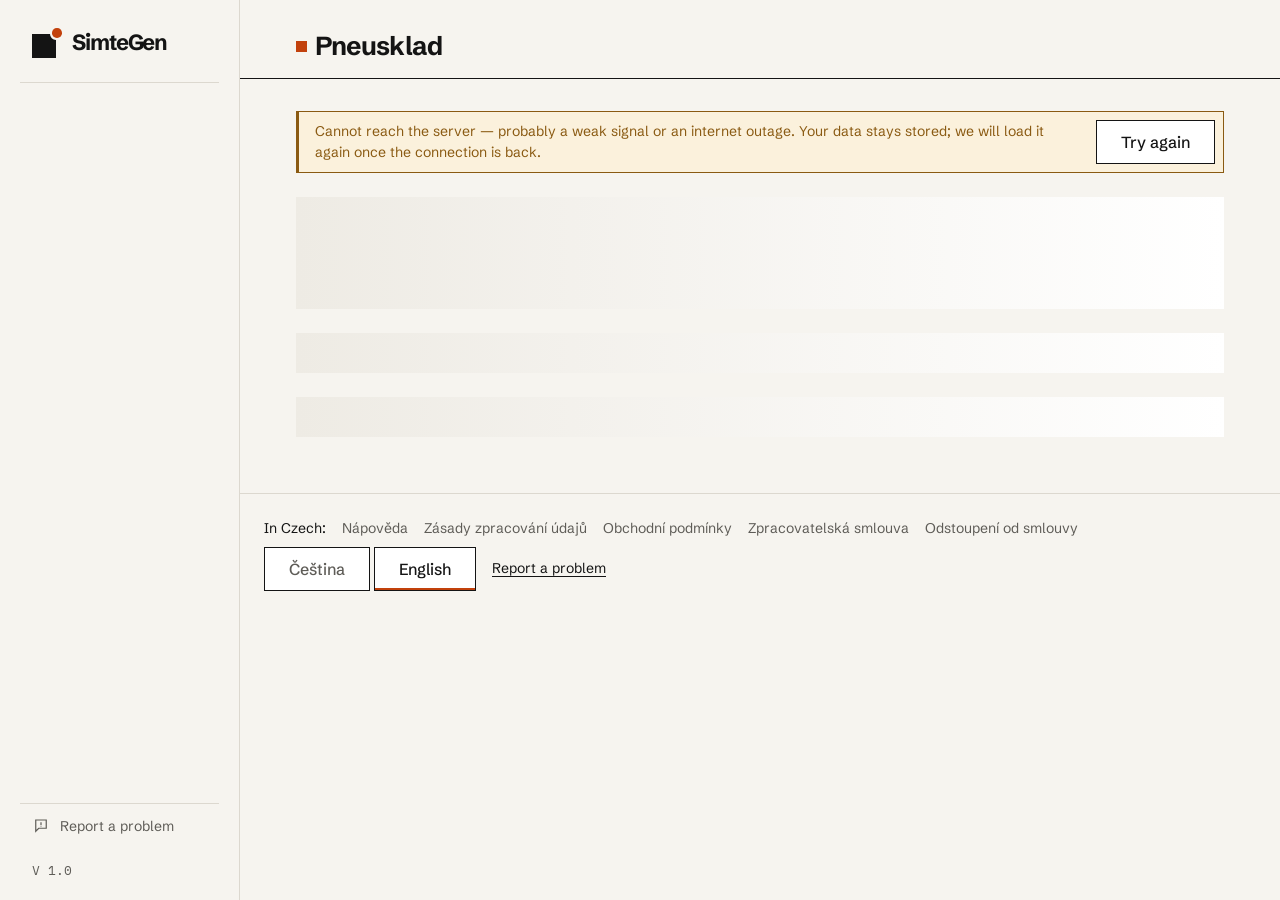
==== web/index.html @ 63715a67 "Oprava: aplikace se nevykreslila (SyntaxError v mape chybovych hlasek) Dva klice v mape hlasek byly " ====
<!doctype html>
<html data-aplikace lang="cs">
<head>
  <meta charset="utf-8">
  <meta name="viewport" content="width=device-width, initial-scale=1, viewport-fit=cover">
  <meta name="application-name" content="Pneusklad">
  <meta name="simtegen-verze" content="1.0">
  <meta name="simtegen-jazyky" content="cs en">
  <title data-t="stranka.titulek">Evidence uskladněných pneu pro malé pneuservisy | Pneusklad</title>
  <link rel="stylesheet" href="styl.css">
  <link rel="stylesheet" href="produkt.css">
  <style>
    /* Rozvržení obrazovek tohohle produktu. Barvy, písma ani rozměry tu
       nejsou — ty nese web/styl.css (návrhový systém v3) a barvu produktu
       web/produkt.css. Výjimka je tisk štítku dole: ten musí být černý na
       bílém i tehdy, když má mechanik telefon v tmavém režimu, a je to
       jediné místo, kde se barva zapisuje (pojmenovaná, ne hex). */

    /* Hlavní akce nad menu, ne pod ním: .navigace je na telefonu taky
       přilepená k dolní hraně (58 px + bezpečný okraj). */
    @media (max-width: 767px) {
      .lista-dole { bottom: calc(58px + env(safe-area-inset-bottom)); }
    }

    /* Tři akce (uskladnit / uložit / smazat) se do jednoho řádku na 390 px
       nevejdou a tlačítko se samo nezúží pod šířku svého textu — flexový
       prvek má automatické minimum. Tady se proto zalamuje do druhého
       řádku a minimum se vypíná, aby nic nevyčnívalo ze stránky. */
    .lista-dole { flex-wrap: wrap; }
    .lista-dole .tlacitko { flex: 1 1 9rem; min-width: 0; }
    @media (min-width: 768px) {
      .lista-dole .tlacitko { flex: 0 1 auto; min-width: min(18rem, 100%); }
    }

    .hlavicka .zpet { flex-shrink: 0; }
    .hlavicka .stitek { white-space: nowrap; }

    /* Sekce obrazovky: titulek + obsah pod ním. */
    .sekce { display: flex; flex-direction: column; gap: var(--mezera-4); }
    .sekce-titulek + * { margin-top: var(--mezera-1); }

    /* Dvě čísla vedle sebe (příprava a obvolávání na Dnes). */
    .cisla { display: grid; grid-template-columns: minmax(0, 2fr) minmax(0, 1fr); gap: var(--mezera-4); align-items: end; }
    .cislo-male { font-weight: 700; font-size: clamp(2.5rem, 12vw, 4rem); letter-spacing: -0.05em; line-height: 0.8; font-variant-numeric: tabular-nums; }

    /* Přepínače (filtr skladu, typ pneu, úkon, varianta). Vzhled dělají
       proměnné návrhového systému, tady je jen rozložení a stav. */
    .chipy { display: flex; flex-wrap: wrap; gap: var(--mezera-2); }
    .chipy button {
      min-height: var(--dotyk); padding: 0 var(--mezera-4);
      background: var(--barva-list); color: var(--barva-inkoust);
      border: 1px solid var(--barva-linka); cursor: pointer;
      font: inherit; font-size: var(--velikost-4);
    }
    .chipy button[aria-pressed="true"] { background: var(--barva-inkoust); color: var(--barva-papir); border-color: var(--barva-inkoust); font-weight: 700; }

    /* Seznamy: řádek je tlačítko, ale vypadá jako řádek. */
    button.radek, a.radek { width: 100%; background: none; border: 0; border-bottom: 1px solid var(--barva-linka); font: inherit; text-align: left; color: inherit; cursor: pointer; }
    /* Hlavní část řádku bývá tlačítko (otevři sadu) — vypadá jako text,
       ale musí mít palcovou výšku. */
    button.hlavni { min-height: var(--dotyk); display: flex; flex-direction: column; justify-content: center; gap: 2px; background: none; border: 0; padding: 0; font: inherit; color: inherit; text-align: left; cursor: pointer; }
    .radek .hlavni span .zvyrazneni { color: var(--barva-inkoust); font-weight: 500; }
    .radek.tlumeny .hlavni strong { text-decoration: line-through; }
    .radek .vyber { width: 24px; height: 24px; flex-shrink: 0; margin: 0; }
    .radek-akce { display: flex; flex-wrap: wrap; gap: var(--mezera-2); padding: 0 0 var(--mezera-3); border-bottom: 1px solid var(--barva-linka); }
    .radek-akce .tlacitko { min-height: var(--dotyk); font-size: var(--velikost-4); padding: 0 var(--mezera-3); }
    .skupina-dne { padding-top: var(--mezera-4); }

    /* Dvojice polí (datum a čas, otevřeno od–do). */
    .dvojice { display: grid; grid-template-columns: repeat(auto-fit, minmax(8rem, 1fr)); gap: var(--mezera-3); }
    .mriz-kol { display: grid; grid-template-columns: repeat(2, minmax(0, 1fr)); gap: var(--mezera-3); }

    /* Průvodce novou sadou. */
    .krok { display: none; flex-direction: column; gap: var(--mezera-4); }
    .krok.aktivni { display: flex; }
    .kroky { display: flex; gap: 4px; }
    .kroky > span { height: 3px; flex: 1; background: var(--barva-linka-2); }
    .kroky > span.hotovo { background: var(--barva-produktu); }

    .radky { display: flex; flex-direction: column; }
    .radky > div { display: flex; justify-content: space-between; align-items: baseline; gap: var(--mezera-4); padding: var(--mezera-2) 0; border-bottom: 1px solid var(--barva-linka); }
    .radky > div:last-child { border-bottom: 0; }
    /* Popisek obyčejnými slovy, hodnota vpravo. Mono jen u hodnot, které
       se měří nebo kódují (.mono: kód sady, místo v regálu, hloubky). */
    .radky .klic { font-size: var(--velikost-4); color: var(--barva-tuzka); }
    .radky .hodnota { text-align: right; color: var(--barva-inkoust); }

    .nahled { white-space: pre-wrap; font-family: var(--pismo-mono); font-size: 0.75rem; color: var(--barva-inkoust); background: var(--barva-list); border: 1px solid var(--barva-linka); padding: var(--mezera-4); overflow-x: auto; }
    .kostra.vysoka { height: 7rem; }
    .kostra.nizka { height: 2.5rem; }
    .pod-sebou { display: flex; flex-direction: column; gap: var(--mezera-3); }
    .pruh-predplatne { width: 100%; text-align: left; cursor: pointer; font: inherit; }

    /* ---------------- Tisk štítků ----------------
       Bez knihovny a bez závislostí: štítek je HTML, velikost stránky se
       vkládá do #tisk-stranka a s tiskárnou mluví ovladač prohlížeče.
       Cíl je Zebra ZD230 na roli 100×50 mm, archy A4 jsou náhrada pro
       servisy, které štítkovačku nemají.
       Pravidla tisku platí jen s html.tisk-stitku (zapíná ji tiskni()):
       ostatní tisk (seznam k obvolání, data-tisk) dělá styl.css sám. */
    #tisk { display: none; }
    /* line-height je přišpendlený, ne dědí 1.5 z těla: štítek má pevnou
       výšku a milimetrový rozpočet. Při 1.5 přeteče spodní řádek o milimetr
       a overflow:hidden sní datum příjmu. */
    .stitek-sady { overflow: hidden; line-height: 1.15; display: flex; flex-direction: column; justify-content: space-between; font-weight: 400; }
    /* Zebra ZD230 tiskne 203 dpi — 8 bodů na milimetr, jeden bod 0,125 mm.
       Každý rozměr je celý počet bodů, protože termohlava půlbod nevykreslí:
       zaokrouhlí, a 0,3 mm linka padne na jednom štítku na 2 body a na
       dalším na 3. Role: jeden štítek na stránku, výška 49,5 mm na 50mm
       štítku — při přesné výšce stránky vyjede kvůli zaokrouhlení druhá
       prázdná stránka, což je na roli jeden zmařený štítek na každou sadu. */
    #tisk.role .stitek-sady { width: 100mm; height: 49.5mm; padding: 3mm 4mm; break-after: page; break-inside: avoid; }
    #tisk.role .stitek-sady:last-child { break-after: auto; }
    #tisk.mriz .stitek-sady { width: 70mm; height: 37mm; padding: 2.5mm 3mm; break-inside: avoid; }
    .s-hlava { display: flex; justify-content: space-between; gap: 2mm; font-size: 2.5mm; font-weight: 700; }
    .s-kod { font-size: 8.5mm; font-weight: 800; line-height: 1; letter-spacing: 0.02em; font-variant-numeric: tabular-nums; }
    #tisk.mriz .s-kod { font-size: 5.5mm; }
    /* Šířka i výška čárového kódu jsou v atributech prvku, ne v CSS, aby
       jeden modul zůstal přesným násobkem tiskového bodu — viz carkodSvg(). */
    .carkod { display: block; margin: 0 auto; shape-rendering: crispEdges; }
    .s-radky { font-size: 2.875mm; line-height: 1.2; }
    #tisk.mriz .s-radky { font-size: 2.25mm; line-height: 1.2; }
    .s-pata { display: flex; justify-content: space-between; align-items: flex-end; font-size: 2.75mm; padding-top: 0.875mm; }
    .s-pozice { font-size: 4.5mm; font-weight: 800; }
    #tisk.mriz .s-pozice { font-size: 3.5mm; }

    @media print {
      /* Pojmenované barvy, jediné v celém produktu: štítek je inkoust na
         papíře ze štítkovačky, ne na obrazovce — s tmavým režimem telefonu
         nemá nic společného. */
      html.tisk-stitku .appka, html.tisk-stitku .panel, html.tisk-stitku .panel-pozadi,
      html.tisk-stitku .toast, html.tisk-stitku .sg-pruhy { display: none !important; }
      html.tisk-stitku #tisk { display: block; background: white; color: black; }
      html.tisk-stitku #tisk.mriz { display: flex; flex-wrap: wrap; align-content: flex-start; }
      .stitek-sady { background: white; color: black; }
      #tisk.mriz .stitek-sady { border: 0.25mm dashed gray; }
      .s-pata { border-top: 0.25mm solid black; }
      .carkod { fill: black; }
    }

    /* Oprávnění a režim čtení jedním přepínačem na <body>: tlačítka
       vykreslená později ze šablon jsou pokrytá konstrukcí a nejde na žádné
       zapomenout. Skrytá, ne zakázaná — mechanik nemá koukat na zešedlé
       tlačítko a hádat, co za ním je. */
    body.jen-cteni .jen-zapis,
    body.bez-predplatneho .jen-zapis { display: none !important; }
    /* Výdej kol a zápis zaplaceného uskladnění: zakazuje je jen role „jen
       čtení“, NE vypršelé předplatné. Servis fyzicky drží cizí kola a appka,
       která je nedovolí vydat, by je držela jako rukojmí naší faktury. */
    body.jen-cteni .jen-role { display: none !important; }
    body:not(.spravce) .jen-spravce { display: none !important; }
    /* Ukázková data na Dnes: jen účet, který svá data vlastní (ne pozvaný
       kolega, ten by plnil cizí provozovnu). */
    body:not(.vlastnik) .jen-vlastnik { display: none !important; }
    body:not(.jen-cteni) .jen-cteni-zprava { display: none !important; }
    body.spravce .jen-mechanik-zprava { display: none !important; }
    body:not(.prihlasen) .navigace > button[data-obrazovka] { display: none !important; }

    /* Google Play. Sekce s ukázkou zmizí spolu s tlačítkem (styl.css ho
       skryje, dokud play.js nenajde /ukazka.json). Nákup přes Google Play
       připíše play.js na účet PŘIHLÁŠENÉ osoby, kdežto předplatné patří
       provozovně — proto ho v aplikaci vidí jen majitel účtu (pozvaný
       správce by zaplatil za svůj prázdný účet) a ostatní dostanou větu. */
    html:not(.sg-ukazka) .sekce-ukazka { display: none !important; }
    body:not(.vlastnik) [data-predplatne-play] { display: none !important; }
    /* .jen-web: co aplikace z Google Play nesmí ukázat mimo fakturační kartu
       (varianty ceníku, které Google Play neprodá). Stejně bezpečně jako
       [data-objednavka] ve styl.css: skryté, dokud play.js nepotvrdí
       prohlížeč — chyba je schová, nikdy neukáže. */
    html[data-aplikace]:not(.sg-web) .jen-web,
    html.sg-v-aplikaci .jen-web,
    html:not(.sg-v-aplikaci) .jen-v-aplikaci,
    body.vlastnik .jen-pozvany-zprava { display: none !important; }

    /* Tablet a notebook: obsah obrazovek leží ve vnitřní .mrizka (styl.css,
       12 sloupců od 768 px) — ne na samotné .obrazovka, jejíž display řídí
       přepínání obrazovek. Na telefonu je to jeden sloupec jako dosud. */
    .mrizka > .pod-sebou { gap: var(--mezera-5); }
  </style>
  <style id="tisk-stranka"></style>
  <!-- aplikace: vykresli_aplikaci.py -->
  <link rel="manifest" href="/manifest.webmanifest">
  <!-- SEO: GENEROVÁNO z data-manifest.json (vykresli_seo.py) — needituj ručně -->
  <meta name="description" content="Evidence uskladněných pneu, tisk štítků a objednávkový kalendář s připomínkou pro malé a mobilní pneuservisy. 129 Kč měsíčně za firmu.">
  <link rel="canonical" href="https://pneusklad.simtegen.com/">
  <meta property="og:type" content="website">
  <meta property="og:locale" content="cs_CZ">
  <meta property="og:title" content="Pneusklad — evidence uskladněných pneu">
  <meta property="og:description" content="Evidence uskladněných pneu, tisk štítků a objednávkový kalendář s připomínkou pro malé a mobilní pneuservisy. 129 Kč měsíčně za firmu.">
  <meta property="og:url" content="https://pneusklad.simtegen.com/">
  <meta property="og:image" content="https://pneusklad.simtegen.com/ikona-512.png">
  <meta name="twitter:card" content="summary">
  <script type="application/ld+json">{"@context":"https://schema.org","@type":"WebApplication","name":"Pneusklad — evidence uskladněných pneu","description":"Evidence uskladněných pneu, tisk štítků a objednávkový kalendář s připomínkou pro malé a mobilní pneuservisy. 129 Kč měsíčně za firmu.","url":"https://pneusklad.simtegen.com/","image":"https://pneusklad.simtegen.com/ikona-512.png","inLanguage":"cs","operatingSystem":"Web, Android","provider":{"@type":"Organization","name":"SimteGen, s.r.o.","identifier":{"@type":"PropertyValue","propertyID":"IČO","value":"13980351"},"address":"Korunní 2569/108, Vinohrady, 101 00 Praha 10","email":"support@simtegen.com"}}</script>
  <!-- /SEO -->
</head>
<body>
  <script src="simtegen.js"></script>
  <script src="texty.js"></script>
  <div class="appka">
    <nav class="navigace" aria-label="Hlavní menu" data-t-aria-label="nav.menu">
      <a class="znacka" href="/" aria-label="SimteGen">
        <span class="znacka-ctverec" aria-hidden="true"></span>
        <span class="znacka-slovo">simtegen</span>
      </a>
      <button data-obrazovka="obrazovka-dnes" aria-current="page" data-t="nav.dnes">
        <svg viewBox="0 0 24 24" fill="none" stroke="currentColor" stroke-width="1.6" aria-hidden="true">
          <path d="M4 10.5 12 4l8 6.5V20H4z"/><path d="M9.5 20v-6h5v6"/>
        </svg>Dnes</button>
      <button data-obrazovka="obrazovka-sklad" data-t="nav.sklad">
        <svg viewBox="0 0 24 24" fill="none" stroke="currentColor" stroke-width="1.6" aria-hidden="true">
          <path d="M3 7h18v12H3z"/><path d="M3 11h18M9 7v12M15 7v12"/>
        </svg>Sklad</button>
      <button data-obrazovka="obrazovka-objednavky" data-t="nav.objednavky">
        <svg viewBox="0 0 24 24" fill="none" stroke="currentColor" stroke-width="1.6" aria-hidden="true">
          <path d="M4 6h16v14H4z"/><path d="M4 10h16M8 3v4M16 3v4"/>
        </svg>Objednávky</button>
      <button data-obrazovka="obrazovka-nastaveni" data-t="nav.nastaveni">
        <svg viewBox="0 0 24 24" fill="none" stroke="currentColor" stroke-width="1.6" aria-hidden="true">
          <circle cx="12" cy="12" r="3.2"/><path d="M12 3v3M12 18v3M3 12h3M18 12h3M5.6 5.6l2.1 2.1M16.3 16.3l2.1 2.1M18.4 5.6l-2.1 2.1M7.7 16.3l-2.1 2.1"/>
        </svg>Nastavení</button>
      <span class="mezera"></span>
      <button class="nahlasit-chybu" type="button" data-t="nahlasit">
        <svg viewBox="0 0 24 24" fill="none" stroke="currentColor" stroke-width="1.6" aria-hidden="true">
          <path d="M5 4h14v11H9l-4 4z"/><path d="M12 7v4M12 12.6v.8"/>
        </svg>Nahlásit chybu</button>
      <span class="verze">V 1.0</span>
    </nav>

    <header class="hlavicka">
      <button class="tlacitko ikona zpet" id="hlavicka-zpet" type="button" hidden aria-label="Zpět"
              data-t-aria-label="zpet">
        <svg viewBox="0 0 24 24" fill="none" stroke="currentColor" stroke-width="1.6" aria-hidden="true">
          <path d="M14 6l-6 6 6 6"/>
        </svg>
      </button>
      <h1 id="hlavicka-titulek">Pneusklad</h1>
      <span class="stitek" id="hlavicka-znacka"></span>
      <!-- Jen na úvodu: druhý jazyk jedním klepnutím, napsaný v jeho vlastní
           řeči (kdo neumí česky, „English“ najde). Plný přepínač šablony je
           v patičce; tady by se dvě tlačítka na 360 px do hlavičky nevešla. -->
      <button class="tlacitko vedlejsi" id="hlavicka-jazyk" type="button" lang="en" hidden>English</button>
      <button class="nahlasit-chybu jen-telefon" type="button" aria-label="Nahlásit chybu"
              data-t-aria-label="nahlasit">
        <svg viewBox="0 0 24 24" fill="none" stroke="currentColor" stroke-width="1.6" aria-hidden="true">
          <path d="M5 4h14v11H9l-4 4z"/><path d="M12 7v4M12 12.6v.8"/>
        </svg>
      </button>
    </header>

    <main class="obsah">
      <!-- ---------------------------- Načítání ---------------------------- -->
      <section id="obrazovka-nacitani" class="obrazovka aktivni" aria-live="polite">
        <p class="jen-pro-ctecky" data-t="nacitani.evidence">Načítám evidenci</p>
        <div class="kostra vysoka"></div>
        <div class="kostra nizka"></div>
        <div class="kostra nizka"></div>
      </section>

      <!-- ------------------------ Úvod a přihlášení ----------------------- -->
      <!-- Texty nadpisu a tří bodů dal markeťák — je to zároveň
           obsah pro vyhledávače, proto stojí staticky v HTML. Cena se
           zkušební dobou musí být vidět bez posouvání (telefon 360×740). -->
      <section id="obrazovka-prihlaseni" class="obrazovka">
        <div class="mrizka">
        <div class="sekce s7">
          <h1 class="titulek-velky" data-t="uvod.nadpis">Víte, kde má který zákazník uložené pneu?</h1>
          <ul class="seznam">
            <li class="radek">
              <span class="hlavni"><strong data-t="uvod.evidence">Evidence pneu</strong>
                <span data-t="uvod.evidence_popis">Čí sada je kde, sezónu po sezóně</span></span>
            </li>
            <li class="radek">
              <span class="hlavni"><strong data-t="uvod.stitky">Tisk štítků</strong>
                <span data-t="uvod.stitky_popis">Kód sady z vaší tiskárny štítků</span></span>
            </li>
            <li class="radek">
              <span class="hlavni"><strong data-t="uvod.objednavky">Objednávky s připomínkou</strong>
                <span data-t="uvod.objednavky_popis">Den předem víte, co sundat z regálu</span></span>
            </li>
          </ul>
        </div>

        <div class="s5 pod-sebou">
          <div class="karta vykres" id="uvod-cena" hidden>
            <p class="stitek" data-t="uvod.cena_od">Cena od</p>
            <div class="cislo-radek">
              <span class="cislo-obri" id="uvod-cena-cislo">—</span>
              <p><span data-t="uvod.mesicne">měsíčně</span><br><span data-t="uvod.za_firmu">za firmu</span></p>
            </div>
            <p class="popisek" id="uvod-zkusebni"></p>
          </div>

          <div class="sekce">
            <h2 class="sekce-titulek"><span data-t="uvod.prihlaseni">Přihlášení</span></h2>
            <div class="pole">
              <label for="email" data-t="uvod.email">E-mail provozovny</label>
              <input id="email" type="email" autocomplete="email" inputmode="email"
                     enterkeyhint="send" placeholder="servis@email.cz" data-t-placeholder="uvod.email_vzor">
              <span class="napoveda" data-t="uvod.email_napoveda">Pošleme vám přihlašovací odkaz. Heslo nepotřebujete.</span>
            </div>
            <div id="prihlaseni-zprava" class="zprava" aria-live="polite"></div>
            <p class="popisek" data-t="uvod.data_eu">Data jsou v databázi v Evropské unii. Kdykoli si je
            stáhnete nebo smažete přímo v aplikaci.</p>
          </div>

          <div class="lista-dole">
            <button class="tlacitko" id="poslat-odkaz" type="button" data-t="uvod.zacit">Začít zdarma</button>
          </div>
        </div>

        <!-- Ukázka bez přihlášení (pravidla Google Play: kontrolor se
             e-mailovým odkazem nepřihlásí). Dočasný účet a jeho data obsluhuje
             web/play.js; sekce se ukáže, jen když ukázka existuje. -->
        <div class="sekce sekce-ukazka">
          <h2 class="sekce-titulek"><span data-t="uvod.bez_registrace">Bez registrace</span></h2>
          <p class="popisek" data-t="uvod.ukazka_popis">Dočasný účet s vymyšlenými daty na 24 hodin:
          sklad s pozicemi v regálu, objednávky na zítřek i sezónní přehled.</p>
          <button type="button" class="tlacitko vedlejsi" data-ukazka data-t="uvod.ukazka">Vyzkoušet ukázku</button>
        </div>

        <!-- Všechny varianty až pod přihlášením; nahoře stačí „cena od“.
             Plní vykresliUvod() a karta ceny je s ním skrytá i odkrytá. -->
        <div class="sekce" id="uvod-cenik-sekce" hidden>
          <h2 class="sekce-titulek"><span data-t="cenik.nadpis">Ceník</span></h2>
          <div class="radky" id="uvod-cenik"></div>
          <p class="popisek" id="uvod-cenik-obsah"></p>
        </div>
        </div>
      </section>

      <!-- ------------------------------ Dnes ------------------------------ -->
      <section id="obrazovka-dnes" class="obrazovka">
        <!-- Vykresluje se jen když je co říct: do 14 dnů před koncem zkušebky,
             do 30 dnů před koncem zaplaceného období, nebo po něm. Dokud stav
             není znám, zůstává skrytý — připomínka předplatného nesmí stát
             v cestě ranní práci. -->
        <button class="hlaska pruh-predplatne" id="pruh-predplatne" type="button" hidden></button>

        <!-- Pozvánka do cizího servisu: platí, až ji tady přihlášený sám
             přijme. Vykresluje vykresliPozvanky(). -->
        <div id="pozvanky" class="pod-sebou" hidden></div>

        <!-- Jednou za účet bez volby jazyka, a jen tomu, kdo nejspíš čte
             anglicky (prohlížeč mimo cs/sk, nebo před přihlášením přepnul na
             angličtinu). Aplikace je do té doby česky jako dřív; nikdo se
             nepřepne sám. Obě tlačítka volbu uloží k účtu, takže se nabídka
             už neukáže. Dvojjazyčně, každá půlka ve svém jazyce. -->
        <div class="hlaska" id="jazyk-nabidka" hidden>
          <p><span lang="en">Use Pneusklad in English?</span> ·
            <span lang="cs">Používat aplikaci v angličtině?</span></p>
          <div class="radka">
            <button type="button" class="tlacitko vedlejsi" id="jazyk-anglicky" lang="en">English</button>
            <button type="button" class="tlacitko vedlejsi" id="jazyk-cesky" lang="cs">Ponechat češtinu</button>
          </div>
          <div id="jazyk-zprava" class="zprava" aria-live="polite"></div>
        </div>

        <!-- Nový účet bez jediné sady: věta, co sem patří, a cesta dál.
             Hlavní akcí zůstává „Nová sada na uskladnění“ dole v liště. -->
        <div class="prazdno" id="dnes-prazdno" hidden>
          <p data-t="dnes.prazdno">Tady uvidíte, která kola máte zítra sundat z regálu. Začněte
          první uskladněnou sadou — zapíšete ji tlačítkem dole.</p>
          <button type="button" class="tlacitko vedlejsi jen-vlastnik jen-zapis"
                  id="dnes-ukazka" data-t="ukazka.naplnit">Naplnit ukázkovými daty</button>
          <div id="dnes-prazdno-zprava" class="zprava" aria-live="polite"></div>
        </div>

        <div class="mrizka" id="dnes-obsah">
        <div class="sekce s5">
          <h2 class="sekce-titulek"><span data-t="dnes.stav_dne">Stav dne</span>
            <a href="#prehled" id="dnes-na-prehled" data-t="dnes.na_prehled">Sezóna →</a></h2>
          <div class="karta vykres">
            <div class="cisla">
              <div>
                <span class="cislo-obri" id="pocet-priprava">—</span>
                <p class="popisek" data-t="dnes.kol_pripravit">kol připravit na zítra</p>
              </div>
              <div>
                <span class="cislo-male" id="pocet-vyzva">—</span>
                <p class="popisek" data-t="dnes.obvolat_popis">obvolat na přezutí</p>
              </div>
            </div>
            <div class="stupnice" id="dnes-stupnice">
              <div class="stupnice-rysky"></div>
              <div class="stupnice-plneni"></div>
              <div class="stupnice-popisky"><span id="dnes-stupnice-vlevo" data-t="dnes.pripraveno">Připraveno</span>
                <span id="dnes-stupnice-vpravo">—</span></div>
            </div>
            <div class="radka">
              <button class="tlacitko vedlejsi" id="dlazdice-priprava" type="button"
                      data-t="dnes.pripravit_kola">Připravit kola</button>
              <button class="tlacitko vedlejsi" id="dlazdice-vyzva" type="button" data-t="dnes.obvolat">Obvolat</button>
            </div>
          </div>
        </div>

        <div class="s7 pod-sebou">
        <div class="sekce">
          <h2 class="sekce-titulek"><span data-t="dnes.najit">Najít v evidenci</span>
            <a href="#zakaznici" id="dnes-na-zakazniky" data-t="dnes.na_zakazniky">Zákazníci →</a></h2>
          <div class="pole">
            <label for="hledani-dnes" data-t="dnes.hledat">Kód, SPZ, jméno nebo telefon</label>
            <input id="hledani-dnes" type="search" enterkeyhint="search" autocomplete="off"
                   inputmode="search" placeholder="25-0042">
          </div>
          <div id="dnes-nalezene" class="seznam"></div>
        </div>

        <div class="sekce">
          <h2 class="sekce-titulek"><span data-t="dnes.objednavky">Dnešní objednávky</span>
            <a href="#objednavky" id="dnes-na-objednavky" data-t="dnes.cely_tyden">Celý týden →</a></h2>
          <div id="dnes-objednavky" class="seznam"></div>
          <div id="dnes-zprava" class="zprava" aria-live="polite"></div>
        </div>
        </div>
        </div>

        <div class="lista-dole">
          <button class="tlacitko jen-zapis" id="dnes-nova-sada" type="button"
                  data-t="dnes.nova_sada">Nová sada na uskladnění</button>
        </div>
      </section>

      <!-- ------------------------------ Sklad ----------------------------- -->
      <section id="obrazovka-sklad" class="obrazovka">
        <div class="mrizka">
        <div class="sekce s4">
          <h2 class="sekce-titulek"><span data-t="sklad.nadpis">Sklad</span></h2>
          <div class="karta vykres">
            <div class="cislo-radek">
              <span class="cislo-obri" id="sklad-cislo">—</span>
              <p><span data-t="sklad.sad_lezi">sad leží</span><br><span data-t="sklad.v_regalu">v regálu</span></p>
            </div>
            <div class="chipy" id="sklad-filtr" role="group" aria-label="Filtr skladu"
                 data-t-aria-label="sklad.filtr">
              <button data-stav="uskladneno" aria-pressed="true" type="button"
                      data-t="sklad.uskladnene">Uskladněné</button>
              <button data-stav="vydano" aria-pressed="false" type="button" data-t="sklad.vydane">Vydané</button>
              <button data-stav="vse" aria-pressed="false" type="button" data-t="sklad.vse">Vše</button>
            </div>
          </div>
        </div>

        <div class="sekce s8">
          <h2 class="sekce-titulek"><span data-t="sklad.hledani">Hledání</span></h2>
          <div class="pole">
            <label for="hledani-sklad" data-t="sklad.hledat">Kód, SPZ, jméno, telefon nebo místo</label>
            <input id="hledani-sklad" type="search" enterkeyhint="search" autocomplete="off"
                   inputmode="search" placeholder="A1-04">
          </div>
          <div id="sklad-seznam" class="seznam"></div>
        </div>
        </div>

        <div class="lista-dole">
          <button class="tlacitko jen-zapis" id="sklad-nova-sada" type="button" data-t="sklad.nova_sada">Nová sada</button>
          <button class="tlacitko vedlejsi" id="sklad-tisk" type="button" hidden>Tisk štítků (0)</button>
        </div>
      </section>

      <!-- ---------------------------- Zákazníci --------------------------- -->
      <section id="obrazovka-zakaznici" class="obrazovka">
        <div class="sekce">
          <h2 class="sekce-titulek"><span data-t="zakaznici.kartoteka">Kartotéka</span></h2>
          <div class="pole">
            <label for="hledani-zakaznici" data-t="zakaznici.hledat">Jméno nebo telefon</label>
            <input id="hledani-zakaznici" type="search" enterkeyhint="search" autocomplete="off"
                   inputmode="search" placeholder="Novák">
          </div>
          <div id="zakaznici-seznam" class="seznam" aria-live="polite"></div>
          <div id="zakaznici-zprava" class="zprava" aria-live="polite"></div>
        </div>
        <div class="lista-dole">
          <button class="tlacitko jen-zapis" id="zakaznici-novy" type="button"
                  data-t="zakaznici.novy">Nový zákazník</button>
        </div>
      </section>

      <!-- ------------------------ Zákazník (úprava) ----------------------- -->
      <section id="obrazovka-zakaznik" class="obrazovka">
        <div class="karta vykres" id="zak-karta">
          <div class="radky">
            <div><span class="klic" data-t="zak.uskladneno">Uskladněno sad</span>
              <span class="hodnota" id="zak-sad-uskladneno">0</span></div>
            <div><span class="klic" data-t="zak.celkem">Celkem v evidenci</span>
              <span class="hodnota" id="zak-sad-celkem">0</span></div>
          </div>
          <a class="tlacitko vedlejsi" id="zak-volat" href="tel:" data-t="obecne.zavolat">Zavolat</a>
        </div>

        <div class="sekce">
          <h2 class="sekce-titulek"><span data-t="zak.udaje">Údaje motoristy</span></h2>
          <div class="pole"><label for="zak-jmeno" data-t="pole.jmeno">Jméno</label>
            <input id="zak-jmeno" autocomplete="off"></div>
          <div class="pole"><label for="zak-telefon" data-t="pole.telefon">Telefon</label>
            <input id="zak-telefon" type="tel" inputmode="tel" autocomplete="off"></div>
          <div class="pole"><label for="zak-email" data-t="pole.email_nepovinne">E-mail (nepovinné)</label>
            <input id="zak-email" type="email" inputmode="email" autocomplete="off"></div>
          <div class="pole"><label for="zak-poznamka" data-t="pole.poznamka">Poznámka</label>
            <textarea id="zak-poznamka"></textarea></div>
          <div id="zakaznik-zprava" class="zprava" aria-live="polite"></div>
        </div>

        <div class="lista-dole">
          <button class="tlacitko jen-zapis" id="zak-nova-sada" type="button" data-t="zak.uskladnit">Uskladnit pneu</button>
          <button class="tlacitko vedlejsi jen-zapis" id="zak-ulozit" type="button" data-t="obecne.ulozit">Uložit</button>
          <button class="tlacitko varovne jen-zapis" id="zak-smazat" type="button" data-t="obecne.smazat">Smazat</button>
        </div>
      </section>
      <!-- --------------------------- Nová sada --------------------------- -->
      <section id="obrazovka-nova-sada" class="obrazovka">
        <!-- Kolikátý je to krok, píše hlavička vedle nadpisu (ukazKrok). -->
        <div class="kroky" id="krok-ukazatel" aria-hidden="true">
          <span class="hotovo"></span><span></span><span></span><span></span>
        </div>

        <div class="krok aktivni" id="krok-1">
          <h2 class="sekce-titulek"><span data-t="ns.krok1">Čí jsou kola</span></h2>
          <div class="pole">
            <label for="ns-hledat-zakaznika" data-t="ns.hledat">Hledat v kartotéce</label>
            <input id="ns-hledat-zakaznika" type="search" autocomplete="off"
                   placeholder="Jméno nebo telefon" data-t-placeholder="zakaznici.hledat">
          </div>
          <div id="ns-zakaznici" class="seznam"></div>
          <div id="ns-vybrany" class="karta" hidden>
            <div class="radky">
              <div><span class="klic" data-t="pole.zakaznik">Zákazník</span><span class="hodnota" id="ns-vybrany-jmeno"></span></div>
              <div><span class="klic" data-t="pole.telefon">Telefon</span><span class="hodnota" id="ns-vybrany-telefon"></span></div>
            </div>
            <button class="tlacitko vedlejsi" id="ns-zrusit-vyber" type="button" data-t="ns.vybrat_jineho">Vybrat jiného</button>
          </div>
          <div id="ns-novy" class="pod-sebou">
            <p class="popisek" data-t="ns.novy_zakaznik">Nebo zapište nového zákazníka:</p>
            <div class="pole"><label for="ns-jmeno" data-t="pole.jmeno">Jméno</label>
              <input id="ns-jmeno" autocomplete="off" placeholder="Jan Novák"></div>
            <div class="pole"><label for="ns-telefon" data-t="pole.telefon">Telefon</label>
              <input id="ns-telefon" type="tel" inputmode="tel" autocomplete="off" placeholder="601 000 000"></div>
            <div class="pole"><label for="ns-email" data-t="pole.email_nepovinne">E-mail (nepovinné)</label>
              <input id="ns-email" type="email" inputmode="email" autocomplete="off"></div>
          </div>
        </div>

        <div class="krok" id="krok-2">
          <h2 class="sekce-titulek"><span data-t="ns.krok2">Vozidlo a pneu</span></h2>
          <div class="dvojice">
            <div class="pole"><label for="ns-spz" data-t="ns.spz">Registrační značka</label>
              <input id="ns-spz" autocomplete="off" autocapitalize="characters"
                     spellcheck="false" placeholder="1AB 2345"></div>
            <div class="pole"><label for="ns-pocet" data-t="ns.kusu">Kusů</label>
              <input id="ns-pocet" type="number" inputmode="numeric" min="1" max="8" value="4"></div>
          </div>
          <div class="pole"><label for="ns-vozidlo" data-t="pole.vozidlo">Vozidlo</label>
            <input id="ns-vozidlo" autocomplete="off" placeholder="Škoda Octavia" data-t-placeholder="ns.vozidlo_vzor"></div>
          <div class="pole">
            <label for="ns-rozmer" data-t="ns.rozmer">Rozměr</label>
            <input id="ns-rozmer" autocomplete="off" list="seznam-rozmery"
                   inputmode="numeric" autocapitalize="characters" spellcheck="false"
                   placeholder="205/55 R16">
            <span class="napoveda" data-t="ns.rozmer_napoveda">Pište jen čísla — lomítko a R doplní appka.</span></div>
          <div class="pole"><label for="ns-dezen" data-t="ns.dezen">Značka a dezén</label>
            <input id="ns-dezen" autocomplete="off" list="seznam-znacky" placeholder="Nokian WR"></div>
          <div class="pole">
            <span class="stitek" id="ns-typ-popis" data-t="ns.typ">Typ pneu</span>
            <div class="chipy" id="ns-typ" role="group" aria-labelledby="ns-typ-popis">
              <button data-typ="zimni" aria-pressed="true" type="button" data-t="typ.zimni">Zimní</button>
              <button data-typ="letni" aria-pressed="false" type="button" data-t="typ.letni">Letní</button>
              <button data-typ="celorocni" aria-pressed="false" type="button" data-t="typ.celorocni">Celoroční</button>
            </div>
          </div>
          <div class="pole">
            <span class="stitek" id="ns-disky-popis" data-t="ns.uskladneni">Uskladnění</span>
            <div class="chipy" id="ns-disky" role="group" aria-labelledby="ns-disky-popis">
              <button data-disky="1" aria-pressed="true" type="button" data-t="disky.na_discich">Na discích</button>
              <button data-disky="0" aria-pressed="false" type="button" data-t="disky.bez_disku">Bez disků</button>
            </div>
          </div>
        </div>

        <div class="krok" id="krok-3">
          <h2 class="sekce-titulek"><span data-t="ns.krok3">Hloubka dezénu</span></h2>
          <p class="popisek" data-t="ns.hloubka_popis">V milimetrech. Nechte prázdné, pokud jste neměřili —
          do přehledu opotřebení se pak sada nezapočítá.</p>
          <div class="mriz-kol">
            <div class="pole"><label for="ns-h-lp" data-t="ns.lp">Levá přední</label>
              <input id="ns-h-lp" inputmode="decimal" autocomplete="off" placeholder="—"></div>
            <div class="pole"><label for="ns-h-pp" data-t="ns.pp">Pravá přední</label>
              <input id="ns-h-pp" inputmode="decimal" autocomplete="off" placeholder="—"></div>
            <div class="pole"><label for="ns-h-lz" data-t="ns.lz">Levá zadní</label>
              <input id="ns-h-lz" inputmode="decimal" autocomplete="off" placeholder="—"></div>
            <div class="pole"><label for="ns-h-pz" data-t="ns.pz">Pravá zadní</label>
              <input id="ns-h-pz" inputmode="decimal" autocomplete="off" placeholder="—"></div>
          </div>
          <p class="hlaska varovani" id="ns-varovani" hidden></p>
        </div>

        <div class="krok" id="krok-4">
          <h2 class="sekce-titulek"><span data-t="ns.krok4">Kam to jde a za kolik</span></h2>
          <div class="pole"><label for="ns-pozice" data-t="pole.misto">Místo ve skladu</label>
            <input id="ns-pozice" autocomplete="off" list="seznam-pozice"
                   autocapitalize="characters" spellcheck="false" placeholder="A1-04">
            <span class="napoveda" id="ns-pozice-napoveda"></span></div>
          <div class="pole"><label for="ns-cena" data-t="pole.cena_kc">Cena uskladnění (Kč)</label>
            <input id="ns-cena" type="number" inputmode="numeric" min="0" value="800"></div>
          <div class="pole"><label for="ns-poznamka" data-t="pole.poznamka">Poznámka</label>
            <textarea id="ns-poznamka" placeholder="Např. jeden disk oděný."
                      data-t-placeholder="ns.poznamka_vzor"></textarea></div>
        </div>

        <div class="krok" id="krok-5">
          <h2 class="sekce-titulek"><span data-t="ns.krok5">Uskladněno</span></h2>
          <div class="karta vykres">
            <p class="stitek" data-t="ns.kod_sady">Kód sady</p>
            <a class="cislo-obri" id="ns-hotovo-kod" href="#sada"></a>
            <p class="popisek" id="ns-hotovo-popis"></p>
          </div>
          <div class="radka">
            <button class="tlacitko vedlejsi" id="ns-objednat" type="button" data-t="ns.objednat">Hned objednat přezutí</button>
            <button class="tlacitko vedlejsi" id="ns-dalsi" type="button" data-t="ns.dalsi">Zapsat další sadu</button>
          </div>
        </div>

        <div id="ns-zprava" class="zprava" aria-live="polite"></div>

        <!-- Jedno hlavní tlačítko na celý průvodce: Pokračovat → Uložit sadu
             → Vytisknout štítek (ukazKrok mění text, obsluha podle kroku). -->
        <div class="lista-dole" id="ns-akce">
          <button class="tlacitko" id="ns-krok-dal" type="button" data-t="obecne.pokracovat">Pokračovat</button>
          <button class="tlacitko vedlejsi" id="ns-krok-zpet" type="button" hidden data-t="zpet">Zpět</button>
        </div>
      </section>

      <!-- --------------------------- Detail sady -------------------------- -->
      <section id="obrazovka-sada" class="obrazovka">
        <div id="sada-telo" class="mrizka"></div>
        <div id="sada-zprava" class="zprava" aria-live="polite"></div>
        <div class="lista-dole">
          <button class="tlacitko" id="sada-tisk" type="button" data-t="sada.tisk">Tisk štítku</button>
          <button class="tlacitko vedlejsi jen-zapis" id="sada-objednat" type="button" data-t="sada.objednat">Objednat</button>
          <button class="tlacitko vedlejsi jen-role" id="sada-vydat" type="button" data-t="sada.vydat">Vydat</button>
        </div>
      </section>

      <!-- --------------------------- Objednávky --------------------------- -->
      <section id="obrazovka-objednavky" class="obrazovka">
        <div class="mrizka">
        <div class="sekce s7">
          <h2 class="sekce-titulek"><span data-t="obj.tyden">Týden</span>
            <a href="#dnes" id="obj-dnes" data-t="obj.na_dnes">Dnes →</a></h2>
          <div class="karta vykres">
            <ul class="tyden" id="obj-tyden"></ul>
            <div class="radka mezi">
              <button class="tlacitko vedlejsi" id="obj-drive" type="button" data-t="obj.drive">← Předchozí</button>
              <button class="tlacitko vedlejsi" id="obj-pozdeji" type="button" data-t="obj.pozdeji">Další →</button>
            </div>
            <p class="popisek" id="obj-rozsah"></p>
          </div>
        </div>
        <div class="sekce s5">
          <h2 class="sekce-titulek"><span data-t="obj.terminy">Termíny</span></h2>
          <div id="obj-seznam" class="seznam"></div>
          <div id="obj-zprava" class="zprava" aria-live="polite"></div>
        </div>
        </div>
        <div class="lista-dole">
          <button class="tlacitko jen-zapis" id="obj-nova" type="button" data-t="obj.nova">Nová objednávka</button>
        </div>
      </section>

      <!-- ------------------------ Nová objednávka ------------------------- -->
      <section id="obrazovka-nova-objednavka" class="obrazovka">
        <div class="karta" id="no-vybrana" hidden>
          <div class="radky">
            <div><span class="klic" data-t="pole.sada">Sada</span><span class="hodnota" id="no-vybrana-kod"></span></div>
            <div><span class="klic" data-t="pole.zakaznik">Zákazník</span><span class="hodnota" id="no-vybrana-jmeno"></span></div>
            <div><span class="klic" data-t="pole.misto_kratce">Místo</span><span class="hodnota" id="no-vybrana-pozice"></span></div>
          </div>
          <button class="tlacitko vedlejsi" id="no-zrusit-vyber" type="button" data-t="no.vybrat_jinou">Vybrat jinou</button>
        </div>

        <div class="sekce" id="no-hledani-blok">
          <h2 class="sekce-titulek"><span data-t="no.ci_kola">Čí kola</span></h2>
          <div class="pole">
            <label for="no-hledat" data-t="no.sada">Uskladněná sada</label>
            <input id="no-hledat" type="search" autocomplete="off"
                   placeholder="Kód, SPZ, jméno nebo telefon" data-t-placeholder="dnes.hledat">
          </div>
          <div id="no-nalezene" class="seznam"></div>
          <div class="pole">
            <label for="no-jmeno" data-t="no.jen_jmeno">Nebo jen jméno (průjezd bez uskladnění)</label>
            <input id="no-jmeno" autocomplete="off" placeholder="Jan Novák">
          </div>
        </div>

        <div class="sekce">
          <h2 class="sekce-titulek"><span data-t="no.kdy">Kdy</span></h2>
          <div class="dvojice">
            <div class="pole"><label for="no-den" data-t="no.datum">Datum</label>
              <input id="no-den" type="date"></div>
            <div class="pole" id="no-cas-pole"><label for="no-cas" data-t="no.cas">Čas</label>
              <input id="no-cas" type="time" value="08:00" step="300"></div>
          </div>
          <p class="napoveda" id="no-provoz"></p>
          <label class="volba">
            <input type="checkbox" id="no-cely-den">
            <span data-t="no.cely_den">Bez určené hodiny — auto čeká celý den</span>
          </label>
          <div class="pole"><label for="no-delka" data-t="no.delka">Délka (minut)</label>
            <input id="no-delka" type="number" inputmode="numeric" min="5" max="480" step="5" value="45"></div>
        </div>

        <div class="sekce">
          <h2 class="sekce-titulek"><span data-t="no.co">Co se bude dělat</span></h2>
          <div class="pole">
            <span class="stitek" id="no-ukon-popis" data-t="no.ukon">Úkon</span>
            <div class="chipy" id="no-ukon" role="group" aria-labelledby="no-ukon-popis">
              <button data-ukon="prezuti" aria-pressed="true" type="button" data-t="ukon.prezuti">Přezutí</button>
              <button data-ukon="uskladneni" aria-pressed="false" type="button" data-t="ukon.uskladneni">Uskladnění</button>
              <button data-ukon="vydej" aria-pressed="false" type="button" data-t="ukon.vydej_kratce">Výdej</button>
              <button data-ukon="oprava" aria-pressed="false" type="button" data-t="ukon.oprava">Oprava</button>
            </div>
          </div>
          <div class="pole" id="no-disky-pole">
            <span class="stitek" id="no-disky-popis" data-t="no.kola">Kola</span>
            <div class="chipy" id="no-disky" role="group" aria-labelledby="no-disky-popis">
              <button data-disky="1" aria-pressed="true" type="button" data-t="disky.na_discich">Na discích</button>
              <button data-disky="0" aria-pressed="false" type="button" data-t="disky.bez_disku">Bez disků</button>
            </div>
          </div>
          <div class="pole"><label for="no-poznamka" data-t="pole.poznamka">Poznámka</label>
            <textarea id="no-poznamka" placeholder="Např. chce doměřit tlaky."
                      data-t-placeholder="no.poznamka_vzor"></textarea></div>
          <div id="no-zprava" class="zprava" aria-live="polite"></div>
        </div>

        <div class="lista-dole">
          <button class="tlacitko" id="no-ulozit" type="button" data-t="no.zapsat">Zapsat objednávku</button>
        </div>
      </section>
      <!-- --------------------------- Příprava kol ------------------------- -->
      <section id="obrazovka-priprava" class="obrazovka">
        <div class="sekce">
          <h2 class="sekce-titulek"><span data-t="pripr.den">Na který den</span></h2>
          <div class="karta vykres">
            <div class="cislo-radek">
              <span class="cislo-obri" id="pripr-cislo">—</span>
              <p><span data-t="pripr.kol_zbyva">kol zbývá</span><br><span data-t="pripr.pripravit">připravit</span></p>
            </div>
            <div class="chipy" id="pripr-dny" role="group" aria-label="Den přípravy"
                 data-t-aria-label="pripr.den_pripravy"></div>
            <p class="popisek" id="pripr-souhrn"></p>
          </div>
        </div>
        <div class="sekce">
          <h2 class="sekce-titulek"><span data-t="pripr.sundat">Sundat z regálu</span></h2>
          <div id="pripr-seznam" class="seznam"></div>
          <div id="pripr-zprava" class="zprava" aria-live="polite"></div>
          <div id="pripr-nahled" class="nahled" hidden></div>
        </div>
        <div class="lista-dole" id="pripr-akce" hidden>
          <button class="tlacitko" id="pripr-email" type="button" data-t="pripr.email">Poslat si seznam e-mailem</button>
          <button class="tlacitko vedlejsi" id="pripr-kalendar" type="button" data-t="pripr.kalendar">Připomínka do kalendáře</button>
        </div>
      </section>

      <!-- -------------------------- Sezónní přehled ----------------------- -->
      <section id="obrazovka-prehled" class="obrazovka">
        <div id="prehled-telo" class="pod-sebou"></div>
        <div id="prehled-zprava" class="zprava" aria-live="polite"></div>
        <!-- Obvolává se z papíru u telefonu v dílně: tiskne jen sekci
             „Obvolat na přezutí“ (vzhled tisku dělá styl.css). -->
        <div class="lista-dole" id="prehled-akce" hidden>
          <button type="button" class="tlacitko" data-tisk="#prehled-obvolat" data-t="prehled.tisk">Vytisknout seznam k obvolání</button>
        </div>
      </section>

      <!-- ---------------------------- Nastavení --------------------------- -->
      <!-- Tři věci: co se tiskne na štítek, kdy máte otevřeno, a cesta
           k účtu (předplatné, tým, data). Tým a data mají vlastní obrazovky,
           aby tu zůstalo jen jedno hlavní tlačítko: Uložit nastavení. -->
      <section id="obrazovka-nastaveni" class="obrazovka">
        <div class="dva-sloupce">
        <div class="jen-spravce sekce">
          <h2 class="sekce-titulek"><span data-t="nast.stitek">Štítek</span></h2>
          <div class="pole"><label for="nast-nazev" data-t="nast.nazev">Název servisu</label>
            <input id="nast-nazev" autocomplete="off" placeholder="Pneuservis Novák"></div>
          <div class="pole"><label for="nast-telefon" data-t="pole.telefon">Telefon</label>
            <input id="nast-telefon" type="tel" inputmode="tel" autocomplete="off" placeholder="601 000 000"></div>
          <div class="pole"><label for="nast-adresa" data-t="nast.adresa">Adresa</label>
            <input id="nast-adresa" autocomplete="off" placeholder="Dílenská 1, Brno"
                   data-t-placeholder="nast.adresa_vzor"></div>
          <div class="pole">
            <span class="stitek" id="nast-format-popis" data-t="nast.format">Formát štítku</span>
            <div class="chipy" id="nast-format" role="group" aria-labelledby="nast-format-popis">
              <button data-format="role_100x50" aria-pressed="true" type="button" data-t="nast.role">Role 100×50</button>
              <button data-format="a4_3x8" aria-pressed="false" type="button" data-t="nast.archy">Archy A4</button>
            </div>
            <span class="napoveda" id="nast-format-napoveda"></span>
          </div>
          <button class="tlacitko vedlejsi" id="nast-zkusebni-stitek" type="button"
                  data-t="nast.zkusebni_stitek">Vytisknout zkušební štítek</button>
          <div class="pole"><label for="nast-cena" data-t="nast.cena">Výchozí cena uskladnění (Kč)</label>
            <input id="nast-cena" type="number" inputmode="numeric" min="0" value="800"></div>
        </div>

        <div class="pod-sebou">
        <div class="jen-spravce sekce">
          <h2 class="sekce-titulek"><span data-t="nast.provoz">Provoz</span></h2>
          <p class="popisek" data-t="nast.provoz_popis">Podle toho vám appka u objednávek napoví, kdy máte
          otevřeno a kdy už je plno.</p>
          <div class="dvojice">
            <div class="pole"><label for="nast-otevreno-od" data-t="nast.otevreno_od">Otevřeno od</label>
              <input id="nast-otevreno-od" type="time" step="300" value="08:00"></div>
            <div class="pole"><label for="nast-otevreno-do" data-t="nast.otevreno_do">Otevřeno do</label>
              <input id="nast-otevreno-do" type="time" step="300" value="17:00"></div>
          </div>
          <div class="dvojice">
            <div class="pole"><label for="nast-obed-od" data-t="nast.obed_od">Oběd od</label>
              <input id="nast-obed-od" type="time" step="300" value="12:00"></div>
            <div class="pole"><label for="nast-obed-do" data-t="nast.obed_do">Oběd do</label>
              <input id="nast-obed-do" type="time" step="300" value="12:30"></div>
          </div>
          <div class="pole"><label for="nast-soubezne" data-t="nast.soubezne">Kolik zákazníků zvládnete najednou</label>
            <input id="nast-soubezne" type="number" inputmode="numeric" min="1" max="20" value="1">
            <span class="napoveda" data-t="nast.soubezne_napoveda">Při překročení vás appka upozorní, že máte plno.</span></div>
          <div id="nast-zprava" class="zprava" aria-live="polite"></div>
        </div>

        <div class="sekce">
          <h2 class="sekce-titulek"><span data-t="nast.ucet">Účet</span></h2>
          <div class="karta">
            <div class="radky">
              <div><span class="klic" data-t="nast.prihlasen">Přihlášen</span><span class="hodnota" id="ucet-email">—</span></div>
              <div><span class="klic" data-t="nast.opravneni">Oprávnění</span><span class="hodnota" id="nast-role">—</span></div>
              <div><span class="klic" data-t="nast.uskladneno">Uskladněno</span><span class="hodnota" id="nast-uskladneno">—</span></div>
            </div>
          </div>
          <div class="seznam">
            <button class="radek" id="nast-predplatne" type="button">
              <span class="hlavni"><strong data-t="nast.predplatne">Předplatné</strong>
                <span id="nast-plan">—</span></span>
              <span class="vpravo" aria-hidden="true">›</span>
            </button>
            <button class="radek jen-spravce" id="nast-tym" type="button">
              <span class="hlavni"><strong data-t="nast.tym">Tým</strong>
                <span data-t="nast.tym_popis">Kolegové s přístupem k vašemu servisu</span></span>
              <span class="vpravo" aria-hidden="true">›</span>
            </button>
            <button class="radek" id="nast-ucet" type="button">
              <span class="hlavni"><strong data-t="nast.ucet_data">Účet a data</strong>
                <span data-t="nast.ucet_popis">Stažení dat, odhlášení, smazání účtu</span></span>
              <span class="vpravo" aria-hidden="true">›</span>
            </button>
            <!-- Jazyk je volba osoby, ne servisu: vidí ho každá role. Uloží
                 se k účtu (/api/jazyk), takže platí na všech zařízeních. -->
            <button class="radek" id="nast-jazyk" type="button">
              <span class="hlavni"><strong data-t="nast.jazyk">Jazyk aplikace · Language</strong>
                <span id="nast-jazyk-hodnota" lang="cs">Čeština</span></span>
              <span class="vpravo" id="nast-jazyk-akce" lang="en">Switch to English</span>
            </button>
          </div>
          <div id="nast-jazyk-zprava" class="zprava" aria-live="polite"></div>
          <p class="hlaska varovani jen-cteni-zprava" data-t="nast.jen_cteni">Máte přístup jen pro čtení.
          Zapisovat sady a objednávky může mechanik nebo správce.</p>
          <button class="tlacitko vedlejsi" id="nast-navod" type="button" data-t="nast.navod">Zobrazit návod</button>
        </div>
        </div>
        </div>

        <div class="lista-dole jen-spravce">
          <button class="tlacitko" id="nast-ulozit" type="button" data-t="nast.ulozit">Uložit nastavení</button>
        </div>
      </section>

      <!-- ------------------------------- Tým ------------------------------ -->
      <section id="obrazovka-tym" class="obrazovka">
        <div class="dva-sloupce">
        <div class="sekce">
          <h2 class="sekce-titulek"><span data-t="tym.kolegove">Kolegové</span></h2>
          <p class="popisek" data-t="tym.popis">Kolega se přihlásí svým e-mailem — stejným odkazem
          jako vy — a uvidí váš servis. Správce může všechno, mechanik dělá
          běžnou práci bez nastavení, „jen čtení“ se nesmí ničeho dotknout.</p>
          <div id="tym-seznam" class="seznam" aria-live="polite"></div>
        </div>
        <div class="sekce">
          <h2 class="sekce-titulek"><span data-t="tym.pridat">Přidat kolegu</span></h2>
          <div class="pole"><label for="tym-email" data-t="tym.email">E-mail kolegy</label>
            <input id="tym-email" type="email" inputmode="email" autocomplete="off"
                   placeholder="kolega@email.cz" data-t-placeholder="tym.email_vzor"></div>
          <div class="pole">
            <span class="stitek" id="tym-role-popis" data-t="nast.opravneni">Oprávnění</span>
            <div class="chipy" id="tym-role" role="group" aria-labelledby="tym-role-popis">
              <button data-role="spravce" aria-pressed="false" type="button" data-t="role.spravce">Správce</button>
              <button data-role="mechanik" aria-pressed="true" type="button" data-t="role.mechanik">Mechanik</button>
              <button data-role="cteni" aria-pressed="false" type="button" data-t="role.cteni">Jen čtení</button>
            </div>
          </div>
          <div id="tym-zprava" class="zprava" aria-live="polite"></div>
        </div>
        </div>
        <div class="lista-dole">
          <button class="tlacitko" id="tym-pridat" type="button" data-t="tym.pridat">Přidat kolegu</button>
        </div>
      </section>

      <!-- --------------------------- Účet a data -------------------------- -->
      <section id="obrazovka-ucet" class="obrazovka">
        <div class="dva-sloupce">
        <div class="pod-sebou">
        <div class="sekce">
          <h2 class="sekce-titulek"><span data-t="ucet.data">Vaše data</span></h2>
          <p class="popisek" data-t="ucet.data_popis">Celou evidenci sad, zákazníků a objednávek si
          stáhnete jako soubor. Data jsou v databázi v Evropské unii.</p>
          <div id="ucet-zprava" class="zprava" aria-live="polite"></div>
        </div>

        <div class="karta">
          <p data-t="ucet.doporucit_otazka">Znáte kolegu z oboru, kterému by Pneusklad ušetřil práci?</p>
          <button type="button" class="tlacitko vedlejsi" data-doporucit="ucet"
                  data-t="ucet.doporucit">Doporučit kolegovi</button>
        </div>
        </div>

        <div class="pod-sebou">
        <div class="jen-spravce sekce">
          <h2 class="sekce-titulek"><span data-t="ucet.ukazka">Ukázková data</span></h2>
          <p class="popisek" data-t="ucet.ukazka_popis">Naplní účet vymyšlenými zákazníky a sadami, abyste si
          appku mohli vyzkoušet. Skutečné záznamy zůstanou nedotčené.</p>
          <div class="radka">
            <button class="tlacitko vedlejsi jen-zapis" id="nast-ukazka-naplnit" type="button"
                    data-t="ukazka.naplnit">Naplnit ukázkovými daty</button>
            <button class="tlacitko vedlejsi jen-zapis" id="nast-ukazka-smazat" type="button"
                    data-t="ukazka.smazat">Smazat ukázková data</button>
          </div>
        </div>

        <div class="sekce" id="ucet-odejit-blok" hidden>
          <h2 class="sekce-titulek"><span data-t="ucet.odejit">Odejít ze servisu</span></h2>
          <p class="popisek" data-t="ucet.odejit_popis">Pracujete v servisu, který patří jinému účtu. Odejdete-li,
          přístup k jeho evidenci ztratíte, dokud vás správce znovu nepozve.</p>
          <button class="tlacitko vedlejsi" id="ucet-odejit" type="button" data-t="ucet.odejit">Odejít ze servisu</button>
        </div>

        <div class="sekce">
          <h2 class="sekce-titulek"><span data-t="ucet.smazani">Smazání účtu</span></h2>
          <p class="popisek" data-t="ucet.smazani_popis">Smaže účet i celou evidenci. Než to uděláte, stáhněte
          si data — vrátit to nejde.</p>
          <button class="tlacitko varovne" id="smazat-ucet" type="button" data-t="ucet.smazat">Smazat účet a všechna data</button>
        </div>
        </div>
        </div>

        <div class="lista-dole">
          <button class="tlacitko" id="stahnout-data" type="button" data-t="ucet.stahnout">Stáhnout moje data</button>
          <button class="tlacitko vedlejsi" id="odhlasit" type="button" data-t="ucet.odhlasit">Odhlásit se</button>
        </div>
      </section>

      <!-- ---------------------------- Předplatné -------------------------- -->
      <section id="obrazovka-predplatne" class="obrazovka">
        <div id="pred-kostra" class="pod-sebou" hidden aria-hidden="true">
          <div class="kostra vysoka"></div>
          <div class="kostra nizka"></div>
          <div class="kostra nizka"></div>
        </div>

        <div id="pred-prazdno" class="prazdno" hidden>
          <p data-t="pred.nezjisteno">Stav předplatného se nepodařilo zjistit. Zkontrolujte prosím
          připojení.</p>
          <button class="tlacitko vedlejsi" id="pred-znovu" type="button" data-t="obecne.zkusit_znovu">Zkusit znovu</button>
        </div>

        <div id="pred-obsah" class="mrizka" hidden>
          <div class="sekce s5">
            <h2 class="sekce-titulek"><span data-t="pred.stav">Stav účtu</span></h2>
            <div class="karta vykres">
              <div class="cislo-radek">
                <span class="cislo-obri" id="pred-cislo">—</span>
                <p id="pred-podtitulek"></p>
              </div>
              <p class="stitek" id="pred-znacka"></p>
              <p class="popisek" id="pred-veta"></p>
              <div class="radky">
                <div><span class="klic" data-t="pred.sady">Uskladněné sady</span>
                  <span class="hodnota" id="pred-sad">—</span></div>
                <div><span class="klic" data-t="pred.zakaznici">Zákazníci v evidenci</span>
                  <span class="hodnota" id="pred-zakazniku">—</span></div>
              </div>
            </div>
          </div>

          <div class="s7 pod-sebou">
          <!-- Ceník všech variant jen na webu: v aplikaci z Google Play se
               kupuje jen to, co nabízí Google Play, a cenu s podmínkami ukáže
               sám panel nákupu. Varianty, které tam koupit nejde, by
               ukazovaly k placení jinde. (Úvodní obrazovka ceník ukazuje.) -->
          <div class="sekce" data-objednavka>
            <h2 class="sekce-titulek"><span data-t="cenik.nadpis">Ceník</span></h2>
            <!-- Přesně podle schválení majitele (cenik.js → /api/ja). -->
            <div class="radky" id="pred-cenik"></div>
            <p class="popisek" id="pred-cenik-obsah"></p>
            <p class="popisek" data-t="pred.za_provozovnu">Cena je za celou provozovnu, ne za mechanika.
            Ve zkušebním období neplatíte nic.</p>
          </div>

          <p class="hlaska varovani jen-mechanik-zprava" data-t="pred.kupuje_spravce">Předplatné kupuje
          správce účtu. Zaplacené období pak platí pro celý tým.</p>

          <div class="jen-spravce sekce">
            <h2 class="sekce-titulek"><span class="jen-v-aplikaci" data-t="pred.nakup">Nákup</span><span
              data-objednavka data-t="pred.objednavka">Objednávka</span></h2>
            <!-- V aplikaci z Google Play sem web/play.js vykreslí nákup přes
                 Google Play (cena, automatické obnovení, zrušení). -->
            <div data-predplatne-play></div>
            <p class="hlaska varovani jen-v-aplikaci jen-pozvany-zprava" data-t="pred.kupuje_majitel">V aplikaci
            kupuje předplatné majitel účtu — ten, kdo provozovnu v Pneuskladu
            založil. Zaplacené období pak platí pro celý tým.</p>

            <!-- Fakturační objednávka: jen na webu. V aplikaci z Google Play ji
                 styl.css skryje (data-objednavka), dokud play.js nepotvrdí
                 prohlížeč. -->
            <div class="pod-sebou" data-objednavka>
            <div class="pole">
              <span class="stitek" id="pred-varianty-popis" data-t="pred.varianta">Varianta</span>
              <div class="chipy" id="pred-varianty" role="group" aria-labelledby="pred-varianty-popis"></div>
            </div>
            <div class="pole">
              <span class="stitek" id="pred-delka-popis" data-t="pred.delka">Délka předplatného</span>
              <div class="chipy" id="pred-delka" role="group" aria-labelledby="pred-delka-popis"></div>
            </div>
            <div class="karta">
              <p class="stitek" data-t="pred.celkem">Celkem k úhradě</p>
              <p class="titulek-cena" id="pred-cena">—</p>
              <p class="popisek" id="pred-cena-rozpis"></p>
              <p class="popisek" id="pred-dph" hidden></p>
            </div>
            <div class="pole">
              <label for="pred-fakturace" data-t="pred.fakturace">Fakturační údaje</label>
              <textarea id="pred-fakturace" rows="4"
                placeholder="Název nebo jméno, adresa, IČO a DIČ (máte-li)"
                data-t-placeholder="pred.fakturace_vzor"></textarea>
              <span class="napoveda" data-t="pred.fakturace_napoveda">Podle nich vám provozovatel vystaví fakturu.</span>
            </div>
            <label class="volba">
              <input type="checkbox" id="pred-spotrebitel">
              <span data-t="pred.spotrebitel">Objednávám jako spotřebitel (ne na firmu)</span>
            </label>
            <!-- Jen pro spotřebitele a záměrně samostatně: § 1837 písm. l)
                 vyžaduje výslovný souhlas, ne odvozený z odeslání objednávky. -->
            <label class="volba" id="pred-souhlas-blok" hidden>
              <input type="checkbox" id="pred-souhlas">
              <span data-t="pred.souhlas">Žádám, aby placená služba začala hned, před uplynutím
              14denní lhůty pro odstoupení. Beru na vědomí, že po jejím úplném
              poskytnutí právo odstoupit nemám (§ 1837 písm. l) občanského
              zákoníku).</span>
            </label>
            <!-- Odkazy vedou na české dokumenty (závazné jsou české právní
                 texty): v angličtině to říká dovětek za nimi. -->
            <p class="popisek"><span data-t="pred.souhlas_podminky">Odesláním objednávky souhlasíte s</span>
            <a href="podminky.html" data-t="pred.odkaz_podminky">obchodními podmínkami</a>
            <span data-t="pred.berete_na_vedomi">a berete na vědomí</span>
            <a href="zasady.html" data-t="pred.odkaz_zasady">zásady zpracování údajů</a><span data-t="pred.cesky_dovetek"></span>.
            <span data-t="pred.platba_prevodem">Platí se převodem na fakturu, aplikace peníze nepřijímá.</span></p>
            <div id="pred-zprava" class="zprava" aria-live="polite"></div>
            </div>
          </div>

          <div class="sekce" data-objednavka>
            <h2 class="sekce-titulek"><span data-t="pred.historie">Objednávky provozovny</span></h2>
            <div id="pred-historie" class="seznam"></div>
          </div>
          </div>
        </div>

        <div class="lista-dole jen-spravce" id="pred-akce" data-objednavka hidden>
          <button class="tlacitko" id="pred-objednat" type="button" data-t="pred.objednat">Objednávka zavazující k platbě</button>
        </div>
      </section>
    </main>

    <footer class="paticka">
      <!-- Dokumenty jsou jen česky (závazné jsou české právní texty a
           nápovědu generuje vykresli_napovedu.py). V angličtině to předem
           řekne „In Czech:“ a lang="cs" je ohlásí čtečce i kontrole. -->
      <span id="pat-cesky" data-t="pat.cesky" hidden></span>
      <span lang="cs"><a href="napoveda.html">Nápověda</a></span>
      <a href="zasady.html" lang="cs">Zásady zpracování údajů</a>
      <!-- Podmínky a formulář odstoupení popisují placení fakturou — v aplikaci
           z Google Play by vedly k placení mimo Google Play, proto
           data-objednavka (na webu jsou vidět dál). -->
      <a href="podminky.html" data-objednavka lang="cs">Obchodní podmínky</a>
      <a href="zpracovatelska-smlouva.html" lang="cs">Zpracovatelská smlouva</a>
      <a href="odstoupeni-formular.html" data-objednavka lang="cs">Odstoupení od smlouvy</a>
      <div data-prepinac-jazyka></div>
      <button class="nahlasit-chybu" type="button" data-t="nahlasit">Nahlásit chybu</button>
    </footer>
  </div>

  <!-- Nápovědy pro průvodce: značky prodávané v českých pneuservisech,
       za běhu smíchané s tím, co si servis už napsal sám. -->
  <datalist id="seznam-znacky"></datalist>
  <datalist id="seznam-pozice"></datalist>
  <datalist id="seznam-rozmery"></datalist>

  <div id="tisk" class="role" aria-hidden="true"></div>
  <div class="panel-pozadi" id="navod-pozadi" hidden></div>
  <div class="panel" id="navod" hidden role="dialog" aria-modal="true"
       aria-labelledby="navod-titulek">
    <div class="radka mezi">
      <p class="stitek" id="navod-krok"></p>
      <button class="tlacitko vedlejsi" id="navod-preskocit" type="button" data-t="navod.preskocit">Přeskočit</button>
    </div>
    <h2 id="navod-titulek"></h2>
    <div id="navod-text" class="pod-sebou"></div>
    <div class="kroky" id="navod-tecky" aria-hidden="true"></div>
    <div class="radka">
      <button class="tlacitko" id="navod-dal" type="button" data-t="obecne.pokracovat">Pokračovat</button>
      <button class="tlacitko vedlejsi" id="navod-zpet" type="button" hidden data-t="zpet">Zpět</button>
    </div>
  </div>

  <script>
    "use strict";
    const $ = (id) => document.getElementById(id);

    const HLAVNI = ["obrazovka-dnes", "obrazovka-sklad",
                    "obrazovka-objednavky", "obrazovka-nastaveni"];

    // Nadpis v hlavičce je jeden pro celou appku a mění se podle obrazovky:
    // na 390 px není místo na dvě úrovně nadpisů a návrhový systém chce
    // jeden h1. Hodnota „zpet: true" rozsvítí v hlavičce tlačítko zpět.
    // Texty jsou ve web/texty.js (čeština i angličtina, klíč → věta); tady
    // jen klíč. Název produktu se nepřekládá.
    const TITULKY = {
      "obrazovka-nacitani": { titulek: "Pneusklad" },
      "obrazovka-prihlaseni": { titulek: "Pneusklad" },
      "obrazovka-dnes": { klic: "nav.dnes" },
      "obrazovka-sklad": { klic: "nav.sklad" },
      "obrazovka-zakaznici": { klic: "titulek.zakaznici", zpet: true },
      "obrazovka-zakaznik": { klic: "pole.zakaznik", zpet: true },
      "obrazovka-nova-sada": { klic: "sklad.nova_sada", zpet: true },
      "obrazovka-sada": { klic: "pole.sada", zpet: true },
      "obrazovka-objednavky": { klic: "nav.objednavky" },
      "obrazovka-nova-objednavka": { klic: "obj.nova", zpet: true },
      "obrazovka-priprava": { klic: "dnes.pripravit_kola", zpet: true },
      "obrazovka-prehled": { klic: "titulek.prehled", zpet: true },
      "obrazovka-nastaveni": { klic: "nav.nastaveni" },
      "obrazovka-tym": { klic: "nast.tym", zpet: true },
      "obrazovka-ucet": { klic: "nast.ucet_data", zpet: true },
      "obrazovka-predplatne": { klic: "nast.predplatne", zpet: true },
    };

    const stav = {
      nastaveni: null,
      predplatne: null,
      cenik: null,
      obdobi: [],
      zkusebniDni: null,
      cenaDph: "",
      objednavka: { varianta: "standard", mesice: 6 },
      sada: null,
      zakaznik: null,
      pohyby: [],
      novaSada: null,
      novaObjednavka: null,
      krok: 1,
      skladStav: "uskladneno",
      vybrane: new Map(),
      pripravaDen: null,
      pripravaPolozky: [],
      objednavkyOd: null,
      predObrazovkou: "obrazovka-dnes",
    };

    // ---------------------------------------------------------------- utils
    function bezpecne(hodnota) {
      return String(hodnota == null ? "" : hodnota)
        .replace(/&/g, "&amp;").replace(/</g, "&lt;").replace(/>/g, "&gt;")
        .replace(/"/g, "&quot;");
    }

    // Čísla, peníze a data píše všude simtegen.js (SimteGen.kc, datum,
    // pocet…) — jeden tvar ve všech appkách, nezlomitelné mezery uvnitř.
    function mm(desetiny) {
      if (!desetiny) return "—";
      return SimteGen.rozmer(desetiny / 10, "mm");
    }

    function korun(n) {
      return SimteGen.kc(Number(n || 0));
    }

    function varianty() {
      return (stav.cenik && stav.cenik.varianty) || [];
    }

    // S rokem: na štítku a v historii sady se data potkávají přes sezóny.
    function datumCesky(ts) {
      if (!ts) return "—";
      return SimteGen.datum(ts, { rok: true });
    }

    // Tvary množného čísla jsou ve slovníku (pocet.sada → 1 sada / 3 sady /
    // 5 sad, anglicky 1 set / 3 sets).
    function pocet(n, co) {
      return SimteGen.pocet(n, `pocet.${co}`);
    }

    // Hláška ze serveru. API mluví česky; česká obrazovka ji ukáže doslova,
    // anglická přes slovník (chyba.*). Co slovník nezná, nahradí záložní věta
    // volajícího — na anglické obrazovce nikdy čeština.
    const HLASKY_SERVERU = {
      "Nejste přihlášeni.": "chyba.neprihlasen",
      "Tělo požadavku musí být JSON.": "chyba.pozadavek",
      "Neplatný požadavek.": "chyba.pozadavek",
      "Neznámá akce.": "chyba.pozadavek",
      "Neznámý jazyk.": "chyba.pozadavek",
      "Požadavek musí přijít ze stránky aplikace.": "chyba.pozadavek",
      "Příliš mnoho požadavků. Zkuste to prosím za hodinu.": "chyba.mnoho",
      "Příliš mnoho pokusů. Zkuste to prosím za hodinu.": "chyba.mnoho",
      "Zadejte prosím platnou e-mailovou adresu.": "chyba.email",
      "Odeslání e-mailu se nepodařilo. Zkuste to prosím znovu.": "chyba.email_odeslani",
      "V ukázce pozvánky přijímat nejde.": "chyba.ukazka_pozvanky",
      "Ve vlastním servisu jste majitel, odejít z něj nejde.": "chyba.vlastni_servis",
      "V ukázce kolegy přidávat nejde. Tým si nastavíte ve vlastním účtu po přihlášení e-mailem.":
        "chyba.ukazka_kolegove",
      "Tato adresa patří majiteli servisu — účet je jeho, přidávat ji nemusíte.": "chyba.adresa_majitele",
      "Za poslední hodinu jste pozvali příliš mnoho adres. Zkuste to prosím později.": "chyba.pozvanky_limit",
      "Pozvánka nebyla nalezena.": "chyba.pozvanka",
      "Ve vlastním účtu už máte evidenci, a ta má přednost. Pozvánku přijměte z jiné e-mailové adresy, nebo nejdřív stáhněte data a smažte účet.": "chyba.vlastni_evidence",
      "Už pracujete v jiném servisu. Nejdřív z něj odejděte (Nastavení → Účet a data).": "chyba.jiny_servis",
      "Zvolte prosím variantu předplatného.": "chyba.varianta",
      "Zvolte prosím délku předplatného z nabídky.": "chyba.delka",
      "Vyplňte prosím fakturační údaje (název nebo jméno, adresa, IČO máte-li).": "chyba.fakturace",
      "Máte už rozpracovanou objednávku — počkejte prosím na fakturu.": "chyba.rozpracovana",
      "Objednávka nebyla nalezena.": "chyba.nenalezeno",
      "Na tento den nemáte žádné naplánované objednávky.": "chyba.zadne_objednavky",
      "Sada nebyla nalezena.": "chyba.sada",
      "Tato sada je už vydaná.": "chyba.sada_vydana",
      "Zadejte prosím nové místo ve skladu.": "chyba.nove_misto",
      "Zadejte prosím jméno zákazníka.": "chyba.jmeno",
      "Zadejte prosím telefon — bez něj ho nepozvete na přezutí.": "chyba.telefon_prezuti",
      "Zadejte prosím telefon zákazníka.": "chyba.telefon",
      "Zákazník nebyl nalezen.": "chyba.zakaznik",
      "Zadejte prosím datum termínu.": "chyba.datum",
      "Vyberte zákazníka nebo napište jméno.": "chyba.vyber_zakaznika",
      "Máte přístup jen pro čtení. Požádejte správce účtu o vyšší oprávnění.": "chyba.jen_cteni",
      "Tuto část smí měnit jen správce účtu.": "chyba.jen_spravce",
      "Předplatné skončilo. Evidenci máte dál k nahlédnutí, zapisovat půjde po obnovení předplatného.": "chyba.predplatne",
    };
    // Hlášky s číslem nebo časem uvnitř: vzor, klíč a jména proměnných.
    const HLASKY_VZORY = [
      [/^Zákazníka nelze smazat, dokud u vás má uskladněné sady \((\d+)\)/, "chyba.zakaznik_ma_sady", ["n"]],
      [/^Seznam jste dnes poslali už (\d+)×/, "chyba.seznam_limit", ["n"]],
      [/^Ve zkušebním režimu můžete mít uskladněno nejvýše (\d+) sad/, "chyba.zkusebni_limit", ["n"]],
      [/^V tomhle čase už máte (\d+) \S+ a najednou zvládáte (\d+)\./, "chyba.plno", ["n", "kapacita"]],
      [/^Termín je mimo otevírací dobu \((.+)\)\./, "chyba.mimo_provoz", ["cas"]],
      [/^Termín zasahuje do pauzy na oběd \((.+)\)\./, "chyba.obed", ["cas"]],
      [/^Fakturační údaje jsou moc dlouhé \(max (\d+)/, "chyba.fakturace_dlouhe", ["n"]],
      [/^Za posledních 24 hodin jste objednávali už třikrát/, "chyba.objednavky_limit", []],
      [/^Tuhle objednávku už zrušit nejde/, "chyba.fakturovana", []],
    ];

    function hlaska(data, zalozni) {
      const text = data && data.chyba;
      if (!text) return zalozni;
      if (SimteGen.jazyk() === "cs") return text;
      const klic = HLASKY_SERVERU[text];
      if (klic) return SimteGen.t(klic);
      for (const [vzor, k, jmena] of HLASKY_VZORY) {
        const m = text.match(vzor);
        if (!m) continue;
        const promenne = {};
        jmena.forEach((j, i) => { promenne[j] = m[i + 1]; });
        return SimteGen.t(k, promenne);
      }
      return zalozni;
    }

    const NEPOVEDLO = () => SimteGen.t("obecne.nepovedlo");

    function dnesniDen() {
      const d = new Date();
      const p = (n) => String(n).padStart(2, "0");
      return `${d.getFullYear()}-${p(d.getMonth() + 1)}-${p(d.getDate())}`;
    }

    function posunDne(den, o) {
      const [r, m, d] = den.split("-").map(Number);
      const dt = new Date(Date.UTC(r, m - 1, d));
      dt.setUTCDate(dt.getUTCDate() + o);
      const p = (n) => String(n).padStart(2, "0");
      return `${dt.getUTCFullYear()}-${p(dt.getUTCMonth() + 1)}-${p(dt.getUTCDate())}`;
    }

    // Dny v týdnu ze slovníku: den.0 = neděle / Sunday … den.6 = sobota.
    const DNY_TYDNE = [0, 1, 2, 3, 4, 5, 6].map((i) => SimteGen.t(`den.${i}`));
    const ZKRATKY_DNU = [0, 1, 2, 3, 4, 5, 6].map((i) => SimteGen.t(`den_kratce.${i}`));

    // „2026-11-03“ je den kalendáře, ne okamžik: poskládá se v místním čase,
    // aby se o půlnoci nepřelil do vedlejšího dne.
    function denJakoDatum(den) {
      const [r, m, d] = den.split("-").map(Number);
      return new Date(r, m - 1, d);
    }

    function denCesky(den, sTydnem) {
      const datum = denJakoDatum(den);
      const text = SimteGen.datum(datum);
      return sTydnem ? `${DNY_TYDNE[datum.getDay()]} ${text}` : text;
    }

    function zkratkaDne(den) {
      return ZKRATKY_DNU[denJakoDatum(den).getDay()];
    }

    const NAZVY_TYPU = {
      zimni: SimteGen.t("typ.zimni"), letni: SimteGen.t("typ.letni"),
      celorocni: SimteGen.t("typ.celorocni"),
    };
    const NAZVY_UKONU = {
      prezuti: SimteGen.t("ukon.prezuti"), uskladneni: SimteGen.t("ukon.uskladneni"),
      vydej: SimteGen.t("ukon.vydej"), oprava: SimteGen.t("ukon.oprava"),
    };
    const NAZVY_ROLI = {
      spravce: SimteGen.t("role.spravce"), mechanik: SimteGen.t("role.mechanik"),
      cteni: SimteGen.t("role.cteni"),
    };
    const NAZVY_POHYBU = {
      prijem: SimteGen.t("pohyb.prijem"), vydej: SimteGen.t("pohyb.vydej"),
      presun: SimteGen.t("pohyb.presun"), kontrola: SimteGen.t("pohyb.kontrola"),
    };
    // Na štítku a v textu: „na discích“ / „bez disků“.
    const discich = (ano) => SimteGen.t(ano ? "disky.na_discich_male" : "disky.bez_disku_male");

    function nejmensiHloubka(sada) {
      const merene = [sada.hloubka_lp, sada.hloubka_pp, sada.hloubka_lz, sada.hloubka_pz]
        .filter((h) => h > 0);
      return merene.length ? Math.min.apply(null, merene) : 0;
    }

    function debounce(fn, ms) {
      let cas = null;
      return (...argumenty) => {
        clearTimeout(cas);
        cas = setTimeout(() => fn(...argumenty), ms);
      };
    }

    function zprava(id, text, jeChyba) {
      const el = $(id);
      el.className = jeChyba ? "zprava chyba" : "zprava";
      el.textContent = text || "";
    }

    function prazdno(text, tlacitko) {
      return `<div class="prazdno"><p>${bezpecne(text)}</p>${tlacitko || ""}</div>`;
    }

    // Chyba načtení: česky, co se stalo a co s tím. Ne prázdný seznam —
    // ten by tvrdil, že nic není.
    function chybaHtml(text) {
      return `<p class="hlaska chyba">${bezpecne(text)} ${bezpecne(SimteGen.t("chyba.pripojeni"))}</p>`;
    }

    // Načítání: tvar budoucího seznamu, ne kolečko.
    const KOSTRA_SEZNAMU = '<div class="kostra nizka"></div>'
      + '<div class="kostra nizka"></div><div class="kostra nizka"></div>';

    async function api(cesta, metoda, telo) {
      const odpoved = await fetch(cesta, {
        method: metoda,
        headers: telo ? { "Content-Type": "application/json" } : undefined,
        body: telo ? JSON.stringify(telo) : undefined,
      });
      const data = await odpoved.json().catch(() => ({}));
      // 402 = předplatné skončilo. Server o tom ví dřív než stránka (mohlo
      // vypršet s appkou otevřenou), tak se stav rovnou srovná a produktová
      // tlačítka zmizí. Hlášku zobrazí volající místo, jako každou jinou.
      if (odpoved.status === 402 && data.predplatne) {
        stav.predplatne = data.predplatne;
        vykresliPredplatne();
      }
      return { ok: odpoved.ok, data };
    }

    // ----------------------------------------------------------- navigation
    function ukaz(id) {
      document.querySelectorAll(".obrazovka").forEach((o) => {
        const aktivni = o.id === id;
        o.classList.toggle("aktivni", aktivni);
        o.hidden = !aktivni;
      });
      document.querySelectorAll(".navigace > button[data-obrazovka]").forEach((b) => {
        if (HLAVNI.indexOf(id) >= 0 && b.dataset.obrazovka === id) {
          b.setAttribute("aria-current", "page");
        } else {
          b.removeAttribute("aria-current");
        }
      });
      const popis = TITULKY[id] || { titulek: "Pneusklad" };
      $("hlavicka-titulek").textContent = popis.klic ? SimteGen.t(popis.klic) : popis.titulek;
      $("hlavicka-zpet").hidden = !popis.zpet;
      $("hlavicka-znacka").textContent = "";
      // Jazyk v hlavičce jen na úvodu; přihlášený ho má v Nastavení.
      $("hlavicka-jazyk").hidden = id !== "obrazovka-prihlaseni";
      window.scrollTo(0, 0);
    }
    window.ukaz = ukaz;

    // pushState with no URL change: the login redirect lands on "/" and a hash
    // router would fight it. Back pops to the previous screen.
    //
    // The app from Google Play has no address bar and no browser back button
    // of its own, so the arrow in the header must never pop out of the app.
    // Every pushed state carries its depth; at depth 0 (the app was just
    // opened, or came back from the privacy policy through "Zpět do
    // aplikace") the arrow opens the screen above instead.
    const NADRAZENE = {
      "obrazovka-sada": "obrazovka-sklad",
      "obrazovka-zakaznik": "obrazovka-zakaznici",
      "obrazovka-nova-objednavka": "obrazovka-objednavky",
      "obrazovka-predplatne": "obrazovka-nastaveni",
      "obrazovka-tym": "obrazovka-nastaveni",
      "obrazovka-ucet": "obrazovka-nastaveni",
    };

    function jdi(id) {
      if (HLAVNI.indexOf(id) >= 0) stav.predObrazovkou = id;
      const uroven = ((history.state && history.state.uroven) || 0) + 1;
      history.pushState({ obrazovka: id, uroven }, "");
      ukaz(id);
    }

    function nactiHlavni(cil) {
      if (cil === "obrazovka-dnes") nactiDnes();
      if (cil === "obrazovka-sklad") nactiSklad();
      if (cil === "obrazovka-objednavky") nactiObjednavky();
      if (cil === "obrazovka-zakaznici") nactiZakazniky();
      if (cil === "obrazovka-nastaveni") vykresliNastaveni();
      if (cil === "obrazovka-tym") nactiTym();
    }

    // Po Vrátit (a po každé změně, která se dá vzít zpět) se překreslí
    // obrazovka, na kterou se mechanik právě dívá — ať je to kterákoli.
    function obnovAktivni() {
      const aktivni = document.querySelector(".obrazovka.aktivni");
      const id = aktivni && aktivni.id;
      if (id === "obrazovka-priprava") nactiPripravu();
      else if (id === "obrazovka-prehled") nactiPrehled();
      else if (id === "obrazovka-sada" && stav.sada) obnovSadu(stav.sada.id);
      else nactiHlavni(id);
    }

    function zpet() {
      if (history.state && history.state.uroven > 0) {
        history.back();
        return;
      }
      const aktivni = document.querySelector(".obrazovka.aktivni");
      const cil = NADRAZENE[aktivni && aktivni.id] || "obrazovka-dnes";
      history.replaceState({ obrazovka: cil, uroven: 0 }, "");
      ukaz(cil);
      nactiHlavni(cil);
    }

    window.addEventListener("popstate", (e) => {
      const cil = (e.state && e.state.obrazovka) || stav.predObrazovkou;
      ukaz(document.getElementById(cil) ? cil : "obrazovka-dnes");
    });

    $("hlavicka-zpet").addEventListener("click", zpet);

    document.querySelectorAll(".navigace > button[data-obrazovka]").forEach((b) =>
      b.addEventListener("click", () => {
        const cil = b.dataset.obrazovka;
        jdi(cil);
        nactiHlavni(cil);
      }));

    function chipy(kontejner, klic, hodnota) {
      kontejner.querySelectorAll("button").forEach((b) =>
        b.setAttribute("aria-pressed", String(b.dataset[klic] === hodnota)));
    }

    // ------------------------------------------------------- Code 39 barcode
    // Nine elements per character, three of them wide; even indexes are bars.
    // A cheap USB/Bluetooth scanner types the code back into the search field
    // as if it were a keyboard.
    const CODE39 = {
      0: "nnnwwnwnn", 1: "wnnwnnnnw", 2: "nnwwnnnnw", 3: "wnwwnnnnn",
      4: "nnnwwnnnw", 5: "wnnwwnnnn", 6: "nnwwwnnnn", 7: "nnnwnnwnw",
      8: "wnnwnnwnn", 9: "nnwwnnwnn",
      A: "wnnnnwnnw", B: "nnwnnwnnw", C: "wnwnnwnnn", D: "nnnnwwnnw",
      E: "wnnnwwnnn", F: "nnwnwwnnn", G: "nnnnnwwnw", H: "wnnnnwwnn",
      I: "nnwnnwwnn", J: "nnnnwwwnn", K: "wnnnnnnww", L: "nnwnnnnww",
      M: "wnwnnnnwn", N: "nnnnwnnww", O: "wnnnwnnwn", P: "nnwnwnnwn",
      Q: "nnnnnnwww", R: "wnnnnnwwn", S: "nnwnnnwwn", T: "nnnnwnwwn",
      U: "wwnnnnnnw", V: "nwwnnnnnw", W: "wwwnnnnnn", X: "nwnnwnnnw",
      Y: "wwnnwnnnn", Z: "nwwnwnnnn", "-": "nwnnnnwnw", "*": "nwnnwnwnn",
    };

    // One printer dot on a 203 dpi head. The narrow module is pinned to a
    // whole number of dots so that every bar edge lands on a dot boundary:
    // stretched to the label width it came out about 5.1 dots, the head
    // rounded that to 5 on one bar and 6 on the next, and a ±20 % error on
    // the element Code 39 measures everything against is a scan that fails.
    const BOD_MM = 0.125;
    const MODUL_ROLE = 3 * BOD_MM;  // 0.375 mm — Zebra ZD230, 203 dpi
    const MODUL_A4 = 2 * BOD_MM;    // 0.25 mm — laser has dots to spare
    const TICHA_ZONA = 11;          // modules; Code 39 needs >= 10 and >= 2.54 mm

    function carkodSvg(text, modulMm, vyskaMm) {
      const cisty = String(text || "").toUpperCase().replace(/[^0-9A-Z-]/g, "");
      if (!cisty) return "";
      const obdelniky = [];
      let x = TICHA_ZONA;
      for (const znak of `*${cisty}*`) {
        const vzor = CODE39[znak];
        if (!vzor) continue;
        for (let i = 0; i < 9; i += 1) {
          const sirka = vzor[i] === "w" ? 3 : 1;
          if (i % 2 === 0) {
            obdelniky.push(`<rect x="${x}" y="0" width="${sirka}" height="100"/>`);
          }
          x += sirka;
        }
        x += 1; // one narrow gap between characters
      }
      // Drop the gap trailing the stop character, add the far quiet zone.
      const moduly = x - 1 + TICHA_ZONA;
      const sirkaMm = (moduly * modulMm).toFixed(3);
      return `<svg class="carkod" width="${sirkaMm}mm" height="${vyskaMm}mm"`
        + ` viewBox="0 0 ${moduly} 100" preserveAspectRatio="none"`
        + ` role="img" aria-label="${bezpecne(SimteGen.t("stitek.carkod", { kod: cisty }))}">`
        + `${obdelniky.join("")}</svg>`;
    }

    // --------------------------------------------------------------- labels
    function stitekHtml(sada, archy) {
      const n = stav.nastaveni || {};
      const hloubky = [sada.hloubka_lp, sada.hloubka_pp, sada.hloubka_lz, sada.hloubka_pz]
        .map((h) => (h ? SimteGen.cislo(h / 10) : "—")).join(" / ");
      // Popisky polí na štítku jsou v jazyce toho, kdo tiskne; údaje
      // (jméno, SPZ, rozměr, místo) zůstávají, jak je pracovník zapsal.
      const kusy = SimteGen.t("stitek.kusu", { n: sada.pocet_kusu });
      const disky = discich(sada.na_discich);
      // 10 mm of bar height on the roll, 6.5 mm on the smaller A4 label —
      // both above the 6.35 mm Code 39 wants for a handheld scanner.
      return `<div class="stitek-sady">
        <div class="s-hlava">
          <span>${bezpecne(n.nazev || "Pneusklad")}</span>
          <span>${bezpecne(n.telefon || "")}</span>
        </div>
        <div class="s-kod">${bezpecne(sada.kod)}</div>
        ${carkodSvg(sada.kod, archy ? MODUL_A4 : MODUL_ROLE, archy ? 6.5 : 10)}
        <div class="s-radky">
          <div><strong>${bezpecne(sada.jmeno)}</strong> · ${bezpecne(sada.telefon)}</div>
          <div>${bezpecne(sada.spz || SimteGen.t("sada.bez_spz"))} · ${bezpecne(sada.vozidlo || "")}</div>
          <div>${bezpecne(NAZVY_TYPU[sada.typ] || sada.typ)} · ${bezpecne(sada.rozmer || "")}
               · ${bezpecne(kusy)} · ${bezpecne(disky)}</div>
          <div>${bezpecne(SimteGen.t("stitek.dezen", { hloubky }))}</div>
        </div>
        <div class="s-pata">
          <span class="s-pozice">${bezpecne(sada.pozice || "—")}</span>
          <span>${datumCesky(sada.datum_prijmu)}</span>
        </div>
      </div>`;
    }

    function tiskni(sady) {
      if (!sady.length) return;
      const format = (stav.nastaveni && stav.nastaveni.format_stitku) || "role_100x50";
      const archy = format === "a4_3x8";
      // margin 0 on both: the roll label IS the page, and the A4 sheet is
      // die-cut, so any print margin shifts every label off its backing.
      $("tisk-stranka").textContent = archy
        ? "@page { size: A4; margin: 0; }"
        : "@page { size: 100mm 50mm; margin: 0; }";
      $("tisk").className = archy ? "mriz" : "role";
      $("tisk").innerHTML = sady.map((s) => stitekHtml(s, archy)).join("");
      document.documentElement.classList.add("tisk-stitku");
      window.print();
    }

    // Po tisku štítku zpátky normální stránka: jinak by tlačítko
    // „Vytisknout seznam k obvolání“ dostalo stránku 100×50 mm.
    window.addEventListener("afterprint", () => {
      if (!document.documentElement.classList.contains("tisk-stitku")) return;
      document.documentElement.classList.remove("tisk-stitku");
      $("tisk-stranka").textContent = "";
    });

    // ---------------------------------------------------------- set renderer
    function sadaHtml(sada, sVyberem) {
      const hloubka = nejmensiHloubka(sada);
      const stitky = [NAZVY_TYPU[sada.typ] || sada.typ];
      if (sada.stav === "vydano") stitky.push(SimteGen.t("sada.vydano_male"));
      if (hloubka > 0 && hloubka < 40) stitky.push(SimteGen.t("sada.pod_4mm"));
      const vyber = sVyberem
        ? `<input type="checkbox" class="vyber vyber-sady" data-id="${sada.id}"
             aria-label="${bezpecne(SimteGen.t("sada.vybrat_k_tisku", { kod: sada.kod }))}"
             ${stav.vybrane.has(sada.id) ? "checked" : ""}>`
        : "";
      return `<div class="radek">
        ${vyber}
        <button class="hlavni otevri-sadu" data-id="${sada.id}" type="button">
          <strong>${bezpecne(sada.jmeno)}</strong>
          <span>${bezpecne(sada.kod)} · ${bezpecne(sada.spz || SimteGen.t("sada.bez_spz"))}
            · ${bezpecne(sada.rozmer || SimteGen.t("sada.bez_rozmeru"))} · ${bezpecne(stitky.join(" · "))}</span>
        </button>
        <span class="vpravo">${bezpecne(sada.pozice || "—")}<br>
          <span class="rozmer">${mm(hloubka)}</span></span>
      </div>`;
    }

    function vykresliSady(kontejner, sady, sVyberem, prazdnyText) {
      if (!sady.length) {
        kontejner.innerHTML = prazdno(prazdnyText || SimteGen.t("obecne.nic"));
        return;
      }
      kontejner.innerHTML = sady.map((s) => sadaHtml(s, sVyberem)).join("");
      kontejner.querySelectorAll(".otevri-sadu").forEach((b) =>
        b.addEventListener("click", () => otevriSadu(Number(b.dataset.id))));
      kontejner.querySelectorAll(".vyber-sady").forEach((c) =>
        c.addEventListener("change", () => {
          const id = Number(c.dataset.id);
          const sada = sady.find((s) => s.id === id);
          if (c.checked) stav.vybrane.set(id, sada);
          else stav.vybrane.delete(id);
          obnovTiskoveTlacitko();
        }));
    }

    function obnovTiskoveTlacitko() {
      const tlacitko = $("sklad-tisk");
      tlacitko.hidden = stav.vybrane.size === 0;
      tlacitko.textContent = SimteGen.t("sklad.tisk", { n: stav.vybrane.size });
    }

    // ------------------------------------------------------------ Dnes screen
    async function nactiDnes() {
      const den = dnesniDen();
      $("hlavicka-znacka").textContent = denCesky(den, true);
      const seznam = $("dnes-objednavky");
      if (!seznam.children.length) seznam.innerHTML = KOSTRA_SEZNAMU;

      const [objednavky, priprava, prehled] = await Promise.all([
        api(`/api/objednavky?od=${den}&do=${den}`, "GET"),
        api(`/api/priprava?den=${posunDne(den, 1)}`, "GET"),
        api("/api/prehled", "GET"),
      ]);

      const celkem = priprava.ok ? priprava.data.polozky.length : 0;
      const zbyva = priprava.ok ? priprava.data.zbyva : 0;
      $("pocet-priprava").textContent = priprava.ok ? String(zbyva) : "—";
      $("pocet-vyzva").textContent = prehled.ok ? String(prehled.data.vyzva.length) : "—";
      const hotovo = celkem ? Math.round(((celkem - zbyva) / celkem) * 100) : 0;
      $("dnes-stupnice").style.setProperty("--hodnota", `${hotovo}%`);
      $("dnes-stupnice-vpravo").textContent = celkem
        ? SimteGen.t("obecne.z", { hotovo: celkem - zbyva, celkem }) : SimteGen.t("dnes.nic_na_zitra");
      vykresliPredplatne();

      // Nový účet: v regálu nic, v kalendáři nic — místo nul věta, co sem
      // patří, a cesta k první sadě.
      const novy = prehled.ok && objednavky.ok && priprava.ok
        && !prehled.data.uskladneno && !objednavky.data.objednavky.length && !celkem;
      $("dnes-prazdno").hidden = !novy;
      $("dnes-obsah").hidden = novy;

      if (!objednavky.ok) {
        seznam.innerHTML = chybaHtml(SimteGen.t("dnes.chyba"));
        return;
      }
      // Nejbližších pět; celý den a týden je o klepnutí dál („Celý týden →“).
      vykresliObjednavky(seznam, objednavky.data.objednavky.slice(0, 5), false,
        SimteGen.t("dnes.nic_naplanovano"));
    }

    // Ukázková data z prázdného stavu: vlastní plnění produktu
    // (/api/ukazkova-data, záznamy s příznakem ukazka) — a stejně snadno pryč.
    async function naplnUkazku(zpravaId) {
      const { ok, data } = await api("/api/ukazkova-data", "POST", { akce: "naplnit" });
      if (!ok) {
        zprava(zpravaId, hlaska(data, SimteGen.t("ukazka.chyba_nahrat")), true);
        return false;
      }
      await nactiUcet();
      SimteGen.vratitelne(SimteGen.t("ukazka.nahrano",
        { sady: pocet(data.sad, "sada"), objednavky: pocet(data.objednavek, "objednavka") }),
        () => smazUkazku(zpravaId, true));
      return true;
    }

    async function smazUkazku(zpravaId, vraceni) {
      const { ok, data } = await api("/api/ukazkova-data", "POST", { akce: "smazat" });
      if (!ok) {
        if (vraceni) throw new Error(hlaska(data, NEPOVEDLO()));
        zprava(zpravaId, hlaska(data, SimteGen.t("ukazka.chyba_smazat")), true);
        return;
      }
      await nactiUcet();
      obnovAktivni();
      // Ukázkoví zákazníci, ke kterým jste zapsali vlastní sadu nebo
      // objednávku, bez ní smazat nejdou — zůstanou, a appka to řekne.
      zprava(zpravaId, data.ponechani
        ? SimteGen.t("ukazka.ponechani", { zakaznici: pocet(data.ponechani, "zakaznik") })
        : "");
      if (!vraceni) {
        SimteGen.vratitelne(SimteGen.t("ukazka.smazana"), async () => {
          const r = await api("/api/ukazkova-data", "POST", { akce: "naplnit" });
          if (!r.ok) throw new Error(hlaska(r.data, NEPOVEDLO()));
          await nactiUcet();
          obnovAktivni();
        });
      }
    }

    $("dnes-ukazka").addEventListener("click", async () => {
      $("dnes-ukazka").disabled = true;
      if (await naplnUkazku("dnes-prazdno-zprava")) nactiDnes();
      $("dnes-ukazka").disabled = false;
    });

    const hledejDnes = debounce(async (dotaz) => {
      const kontejner = $("dnes-nalezene");
      if (!dotaz) { kontejner.innerHTML = ""; return; }
      const { ok, data } = await api(
        `/api/sady?stav=vse&q=${encodeURIComponent(dotaz)}`, "GET");
      if (!ok) { kontejner.innerHTML = chybaHtml(SimteGen.t("hledani.chyba")); return; }
      // Pět nejlepších shod; celý výsledek je ve Skladu.
      vykresliSady(kontejner, data.sady.slice(0, 5), false, SimteGen.t("hledani.nic"));
    }, 250);

    $("hledani-dnes").addEventListener("input", (e) => hledejDnes(e.target.value.trim()));
    $("dnes-nova-sada").addEventListener("click", () => zacniNovouSadu());
    $("dlazdice-priprava").addEventListener("click", () => {
      stav.pripravaDen = posunDne(dnesniDen(), 1);
      jdi("obrazovka-priprava");
      nactiPripravu();
    });
    function otevriPrehled(e) {
      if (e) e.preventDefault();
      jdi("obrazovka-prehled");
      nactiPrehled();
    }
    $("dlazdice-vyzva").addEventListener("click", () => otevriPrehled());
    $("dnes-na-prehled").addEventListener("click", otevriPrehled);
    $("dnes-na-zakazniky").addEventListener("click", (e) => {
      e.preventDefault();
      jdi("obrazovka-zakaznici");
      nactiZakazniky();
    });
    $("dnes-na-objednavky").addEventListener("click", (e) => {
      e.preventDefault();
      jdi("obrazovka-objednavky");
      nactiObjednavky();
    });

    // ----------------------------------------------------------- Sklad screen
    async function nactiSklad() {
      const dotaz = $("hledani-sklad").value.trim();
      if (!$("sklad-seznam").children.length) $("sklad-seznam").innerHTML = KOSTRA_SEZNAMU;
      const { ok, data } = await api(
        `/api/sady?stav=${stav.skladStav}&q=${encodeURIComponent(dotaz)}`, "GET");
      if (!ok) {
        $("sklad-seznam").innerHTML = chybaHtml(SimteGen.t("sklad.chyba"));
        return;
      }
      $("sklad-cislo").textContent = SimteGen.cislo(data.uskladneno);
      vykresliSady($("sklad-seznam"), data.sady, true,
        dotaz ? SimteGen.t("hledani.nic")
          : stav.skladStav === "vydano" ? SimteGen.t("sklad.zadna_vydana")
            : SimteGen.t("sklad.prazdno"));
      obnovTiskoveTlacitko();
    }

    $("hledani-sklad").addEventListener("input", debounce(nactiSklad, 250));
    $("sklad-filtr").querySelectorAll("button").forEach((b) =>
      b.addEventListener("click", () => {
        stav.skladStav = b.dataset.stav;
        chipy($("sklad-filtr"), "stav", stav.skladStav);
        nactiSklad();
      }));
    $("sklad-nova-sada").addEventListener("click", () => zacniNovouSadu());
    $("sklad-tisk").addEventListener("click", () => tiskni([...stav.vybrane.values()]));

    // --------------------------------------------------------- Customers
    // The policy promises the shop can correct and delete a motorist's record
    // in the app, so there has to be a screen that actually does it.
    let odlozeneSmazani = null;

    async function nactiZakazniky() {
      const dotaz = $("hledani-zakaznici").value.trim();
      const kontejner = $("zakaznici-seznam");
      if (!kontejner.children.length) kontejner.innerHTML = KOSTRA_SEZNAMU;
      const { ok, data } = await api(
        `/api/zakaznici?q=${encodeURIComponent(dotaz)}`, "GET");
      if (!ok) {
        kontejner.innerHTML = chybaHtml(SimteGen.t("zakaznici.chyba"));
        return;
      }
      // Zákazník smazaný s nabídkou Vrátit je pryč hned, i když server
      // dostane pokyn až po ní (viz smazání zákazníka níž).
      const smazany = odlozeneSmazani && odlozeneSmazani.id;
      const zakaznici = data.zakaznici.filter((z) => z.id !== smazany);
      const celkem = data.celkem - (data.zakaznici.length - zakaznici.length);
      $("hlavicka-znacka").textContent = SimteGen.t("zakaznici.v_kartotece", { n: celkem });
      if (!zakaznici.length) {
        kontejner.innerHTML = prazdno(dotaz
          ? SimteGen.t("zakaznici.nikdo")
          : SimteGen.t("zakaznici.prazdno"));
        return;
      }
      kontejner.innerHTML = zakaznici.map((z) =>
        `<button class="radek otevri-zakaznika" data-id="${z.id}" type="button">
          <span class="hlavni"><strong>${bezpecne(z.jmeno)}</strong>
            <span>${bezpecne(z.telefon)}${z.email ? ` · ${bezpecne(z.email)}` : ""}</span></span>
          <span class="vpravo">${z.sad_uskladneno
            ? bezpecne(SimteGen.t("zakaznici.ve_skladu", { n: z.sad_uskladneno })) : "—"}</span>
        </button>`).join("");
      kontejner.querySelectorAll(".otevri-zakaznika").forEach((b) =>
        b.addEventListener("click", () =>
          otevriZakaznika(zakaznici.find((z) => z.id === Number(b.dataset.id)))));
    }

    $("hledani-zakaznici").addEventListener("input", debounce(nactiZakazniky, 250));

    // One screen for both jobs: zakaznik = null means "new". A separate form
    // for creating would be the same four fields twice, drifting apart the
    // first time one of them changes.
    function otevriZakaznika(zakaznik) {
      stav.zakaznik = zakaznik || null;
      const novy = !zakaznik;
      // A customer that does not exist yet has nothing to count and no number
      // to call, and nothing to store wheels against.
      $("zak-karta").hidden = novy;
      $("zak-smazat").hidden = novy;
      $("zak-nova-sada").hidden = novy;
      $("zak-ulozit").textContent = SimteGen.t(novy ? "zak.zalozit" : "obecne.ulozit");
      if (!novy) {
        $("zak-sad-uskladneno").textContent = zakaznik.sad_uskladneno;
        $("zak-sad-celkem").textContent = zakaznik.sad_celkem;
        $("zak-volat").href = `tel:${String(zakaznik.telefon).replace(/\s/g, "")}`;
      }
      $("zak-jmeno").value = novy ? "" : (zakaznik.jmeno || "");
      $("zak-telefon").value = novy ? "" : (zakaznik.telefon || "");
      $("zak-email").value = novy ? "" : (zakaznik.email || "");
      $("zak-poznamka").value = novy ? "" : (zakaznik.poznamka || "");
      zprava("zakaznik-zprava", "");
      jdi("obrazovka-zakaznik");
      $("hlavicka-titulek").textContent = novy ? SimteGen.t("zakaznici.novy") : zakaznik.jmeno;
    }

    $("zakaznici-novy").addEventListener("click", () => otevriZakaznika(null));

    // The reason a shop opens a customer at all: their wheels are in the boot
    // and they want them stored. Straight into the wizard, past the search.
    $("zak-nova-sada").addEventListener("click", () => {
      const z = stav.zakaznik;
      zacniNovouSadu({ id: z.id, jmeno: z.jmeno, telefon: z.telefon });
    });

    $("zak-ulozit").addEventListener("click", async () => {
      const novy = !stav.zakaznik;
      zprava("zakaznik-zprava", SimteGen.t(novy ? "obecne.zakladam" : "obecne.ukladam"));
      const telo = {
        akce: novy ? "novy" : "upravit",
        jmeno: $("zak-jmeno").value.trim(),
        telefon: $("zak-telefon").value.trim(),
        email: $("zak-email").value.trim(),
        poznamka: $("zak-poznamka").value.trim(),
      };
      if (!novy) telo.id = stav.zakaznik.id;

      $("zak-ulozit").disabled = true;
      const { ok, data } = await api("/api/zakaznici", "POST", telo);
      $("zak-ulozit").disabled = false;
      if (!ok) {
        return zprava("zakaznik-zprava",
          hlaska(data, SimteGen.t(novy ? "zak.chyba_zalozit" : "obecne.chyba_ulozit")), true);
      }
      if (novy) {
        // Back to the list, where the new name is now visible — same as after
        // a delete.
        zpet();
        nactiZakazniky();
        return;
      }
      // Keep the open record in step with the form, so a delete right after an
      // edit warns about the new name and not the old one.
      stav.zakaznik.jmeno = $("zak-jmeno").value.trim();
      stav.zakaznik.telefon = $("zak-telefon").value.trim();
      $("hlavicka-titulek").textContent = stav.zakaznik.jmeno;
      $("zak-volat").href = `tel:${stav.zakaznik.telefon.replace(/\s/g, "")}`;
      zprava("zakaznik-zprava", SimteGen.t("obecne.ulozeno"));
      nactiZakazniky();
    });

    $("zak-smazat").addEventListener("click", async () => {
      const z = stav.zakaznik;
      // Wheels in the rack block it — the server refuses too, but saying so
      // here saves a round trip and reads as an explanation, not an error.
      if (z.sad_uskladneno > 0) {
        return zprava("zakaznik-zprava",
          SimteGen.t("chyba.zakaznik_ma_sady", { n: z.sad_uskladneno }), true);
      }
      // Zákazník zmizí hned a appka nabídne Vrátit. Server ho ale maže
      // natvrdo i s historií vydaných sad, takže pokyn odejde až ve chvíli,
      // kdy nabídka Vrátit zmizí (nebo když appka odchází do pozadí).
      dokonciSmazani();
      odlozeneSmazani = { id: z.id, jmeno: z.jmeno };
      zpet();
      nactiZakazniky();
      SimteGen.vratitelne(z.sad_celkem
        ? SimteGen.t("zak.smazan_s_historii", { jmeno: z.jmeno, sady: pocet(z.sad_celkem, "sada") })
        : SimteGen.t("zak.smazan", { jmeno: z.jmeno }), () => {
        if (!odlozeneSmazani || odlozeneSmazani.id !== z.id) {
          throw new Error(SimteGen.t("zak.uz_smazany"));
        }
        zrusSmazani();
        nactiZakazniky();
      });
      hlidejNabidku(z.id);
    });

    // Nabídku Vrátit kreslí simtegen.js jako .sg-vratit; když z dokumentu
    // zmizí (vypršela, nebo ji nahradila jiná), smazání se dokončí.
    function hlidejNabidku(id) {
      const nabidka = document.querySelector(".sg-vratit");
      const hlidac = new MutationObserver(() => {
        if (nabidka && nabidka.isConnected) return;
        if (odlozeneSmazani && odlozeneSmazani.id === id) dokonciSmazani();
        else hlidac.disconnect();
      });
      odlozeneSmazani.hlidac = hlidac;
      hlidac.observe(document.body, { childList: true });
    }

    function zrusSmazani() {
      if (odlozeneSmazani && odlozeneSmazani.hlidac) odlozeneSmazani.hlidac.disconnect();
      odlozeneSmazani = null;
    }

    function dokonciSmazani() {
      const s = odlozeneSmazani;
      if (!s) return;
      zrusSmazani();
      // keepalive: požadavek doběhne, i když se appka právě zavírá.
      fetch("/api/zakaznici", {
        method: "POST",
        keepalive: true,
        headers: { "Content-Type": "application/json" },
        body: JSON.stringify({ akce: "smazat", id: s.id }),
      }).then(async (r) => {
        if (r.ok) return;
        const data = await r.json().catch(() => ({}));
        zprava("zakaznici-zprava", hlaska(data,
          SimteGen.t("zak.chyba_smazat", { jmeno: s.jmeno })), true);
        nactiZakazniky();
      }).catch(() => {
        zprava("zakaznici-zprava",
          SimteGen.t("zak.chyba_smazat", { jmeno: s.jmeno }), true);
        nactiZakazniky();
      });
    }

    window.addEventListener("pagehide", dokonciSmazani);
    document.addEventListener("visibilitychange", () => {
      if (document.visibilityState === "hidden") dokonciSmazani();
    });
    // ------------------------------------------------------- New set wizard
    // zakaznik !== null comes from the customer screen: "uskladnit pneu tomuto
    // zákazníkovi" skips straight past step one's search.
    function zacniNovouSadu(zakaznik) {
      stav.novaSada = {
        zakaznik: zakaznik || null, typ: "zimni", naDiscich: 1,
        cena: (stav.nastaveni && stav.nastaveni.vychozi_cena) || 800,
      };
      stav.krok = 1;
      ["ns-hledat-zakaznika", "ns-jmeno", "ns-telefon", "ns-email", "ns-spz",
       "ns-vozidlo", "ns-rozmer", "ns-dezen", "ns-h-lp", "ns-h-pp", "ns-h-lz",
       "ns-h-pz", "ns-pozice", "ns-poznamka"].forEach((id) => { $(id).value = ""; });
      $("ns-pocet").value = "4";
      $("ns-cena").value = String(stav.novaSada.cena);
      $("ns-zakaznici").innerHTML = "";
      $("ns-varovani").hidden = true;
      chipy($("ns-typ"), "typ", "zimni");
      chipy($("ns-disky"), "disky", "1");
      vykresliVybranehoZakaznika();
      nactiNapovedy();
      zprava("ns-zprava", "");
      jdi("obrazovka-nova-sada");
      // With the customer already known, step one has nothing left to ask.
      ukazKrok(stav.novaSada.zakaznik ? 2 : 1);
    }

    function vykresliVybranehoZakaznika() {
      const z = stav.novaSada.zakaznik;
      $("ns-vybrany").hidden = !z;
      $("ns-novy").hidden = !!z;
      if (!z) return;
      $("ns-vybrany-jmeno").textContent = z.jmeno;
      $("ns-vybrany-telefon").textContent = z.telefon;
    }

    // Jedno hlavní tlačítko provede celým průvodcem; mění se jen jeho slovo.
    const TLACITKO_KROKU = ["obecne.pokracovat", "obecne.pokracovat", "obecne.pokracovat",
                            "ns.ulozit", "ns.vytisknout"];

    function ukazKrok(cislo) {
      stav.krok = cislo;
      for (let i = 1; i <= 5; i += 1) {
        $(`krok-${i}`).classList.toggle("aktivni", i === cislo);
      }
      $("krok-ukazatel").querySelectorAll("span").forEach((s, i) =>
        s.classList.toggle("hotovo", i < Math.min(cislo, 4)));
      $("hlavicka-znacka").textContent = cislo > 4
        ? SimteGen.t("obecne.hotovo") : SimteGen.t("ns.krok", { krok: cislo });
      $("ns-krok-zpet").hidden = cislo === 1 || cislo > 4;
      $("ns-krok-dal").textContent = SimteGen.t(TLACITKO_KROKU[cislo - 1]);
      window.scrollTo(0, 0);
    }

    const hledejZakazniky = debounce(async (dotaz) => {
      const kontejner = $("ns-zakaznici");
      if (!dotaz) { kontejner.innerHTML = ""; return; }
      const { ok, data } = await api(`/api/zakaznici?q=${encodeURIComponent(dotaz)}`, "GET");
      if (!ok) return;
      if (!data.zakaznici.length) {
        kontejner.innerHTML = prazdno(SimteGen.t("ns.nikdo"));
        return;
      }
      kontejner.innerHTML = data.zakaznici.map((z) =>
        `<button class="radek vyber-zakaznika" data-id="${z.id}" type="button"
                 data-jmeno="${bezpecne(z.jmeno)}" data-telefon="${bezpecne(z.telefon)}">
          <span class="hlavni"><strong>${bezpecne(z.jmeno)}</strong>
            <span>${bezpecne(z.telefon)}</span></span>
        </button>`).join("");
      kontejner.querySelectorAll(".vyber-zakaznika").forEach((b) =>
        b.addEventListener("click", () => {
          stav.novaSada.zakaznik = {
            id: Number(b.dataset.id),
            jmeno: b.dataset.jmeno,
            telefon: b.dataset.telefon,
          };
          vykresliVybranehoZakaznika();
          $("ns-zakaznici").innerHTML = "";
          $("ns-hledat-zakaznika").value = "";
        }));
    }, 250);

    $("ns-hledat-zakaznika").addEventListener("input", (e) =>
      hledejZakazniky(e.target.value.trim()));
    $("ns-zrusit-vyber").addEventListener("click", () => {
      stav.novaSada.zakaznik = null;
      vykresliVybranehoZakaznika();
    });
    $("ns-typ").querySelectorAll("button").forEach((b) =>
      b.addEventListener("click", () => {
        stav.novaSada.typ = b.dataset.typ;
        chipy($("ns-typ"), "typ", stav.novaSada.typ);
      }));
    $("ns-disky").querySelectorAll("button").forEach((b) =>
      b.addEventListener("click", () => {
        stav.novaSada.naDiscich = Number(b.dataset.disky);
        chipy($("ns-disky"), "disky", b.dataset.disky);
      }));

    // Capitals without the mechanic reaching for shift. The caret is only
    // restored when the text actually changed, otherwise typing in the middle
    // of a value would jump to the end on every keystroke.
    function velkaPismena(id) {
      const pole = $(id);
      pole.addEventListener("input", () => {
        const velke = pole.value.toUpperCase();
        if (velke === pole.value) return;
        const kurzor = pole.selectionStart;
        pole.value = velke;
        pole.setSelectionRange(kurzor, kurzor);
      });
    }
    ["ns-spz", "ns-pozice"].forEach(velkaPismena);

    // "2055516" -> "205/55 R16". Everything the mechanic types beyond the
    // eighth character is left alone, so "225/65 R16C" still works.
    function formatujRozmer(hodnota) {
      const znaky = String(hodnota).toUpperCase().replace(/[^0-9A-Z]/g, "");
      if (!/^\d/.test(znaky)) return String(hodnota).toUpperCase();
      let vysledek = znaky.slice(0, 3);
      if (znaky.length > 3) vysledek += `/${znaky.slice(3, 5)}`;
      if (znaky.length > 5) {
        const zbytek = znaky.slice(5).replace(/^R/, "");
        vysledek += ` R${zbytek}`;
      }
      return vysledek;
    }

    $("ns-rozmer").addEventListener("input", (e) => {
      // Only reformat while typing at the end — editing mid-value would fight
      // the caret.
      if (e.target.selectionStart !== e.target.value.length) return;
      e.target.value = formatujRozmer(e.target.value);
    });

    // Brands sold across Czech tyre shops, merged with whatever this shop has
    // written before. Static list first so a brand-new account still gets
    // suggestions on day one.
    const ZNACKY = [
      "Continental", "Michelin", "Goodyear", "Bridgestone", "Pirelli", "Dunlop",
      "Nokian", "Barum", "Matador", "Semperit", "Hankook", "Kumho", "Kleber",
      "Fulda", "Sava", "Firestone", "Yokohama", "Toyo", "Falken", "Vredestein",
      "Nexen", "Uniroyal", "Dębica", "Riken", "Lassa", "Apollo", "Maxxis",
      "Cooper", "Gislaved", "Laufenn", "Kormoran", "Tigar", "Mabor",
    ];

    function naplnSeznam(id, hodnoty) {
      $(id).innerHTML = hodnoty
        .map((h) => `<option value="${bezpecne(h)}"></option>`).join("");
    }

    async function nactiNapovedy() {
      naplnSeznam("seznam-znacky", ZNACKY);
      const { ok, data } = await api("/api/napovedy", "GET");
      if (!ok) return;
      // Shop's own values first — they are the likely answer.
      const znacky = data.znacky.concat(ZNACKY.filter((z) => !data.znacky.includes(z)));
      naplnSeznam("seznam-znacky", znacky);
      naplnSeznam("seznam-pozice", data.pozice);
      naplnSeznam("seznam-rozmery", data.rozmery);
      $("ns-pozice-napoveda").textContent = data.pozice.length
        ? SimteGen.t("ns.pouzivate", { pozice: data.pozice.slice(0, 3).join(", ") })
        : "";
    }

    function hloubkyZFormulare() {
      const cti = (id) => {
        const n = Number($(id).value.replace(",", "."));
        return Number.isFinite(n) && n > 0 ? Math.round(n * 10) : 0;
      };
      return {
        hloubka_lp: cti("ns-h-lp"), hloubka_pp: cti("ns-h-pp"),
        hloubka_lz: cti("ns-h-lz"), hloubka_pz: cti("ns-h-pz"),
      };
    }

    $("ns-krok-zpet").addEventListener("click", () => ukazKrok(Math.max(1, stav.krok - 1)));

    $("ns-krok-dal").addEventListener("click", async () => {
      zprava("ns-zprava", "");
      if (stav.krok === 1) {
        if (!stav.novaSada.zakaznik) {
          if (!$("ns-jmeno").value.trim()) {
            return zprava("ns-zprava", SimteGen.t("chyba.vyber_zakaznika"), true);
          }
          if (!$("ns-telefon").value.trim()) {
            return zprava("ns-zprava", SimteGen.t("chyba.telefon_prezuti"), true);
          }
        }
        return ukazKrok(2);
      }
      if (stav.krok === 2) {
        if (!$("ns-spz").value.trim() && !$("ns-vozidlo").value.trim()) {
          return zprava("ns-zprava", SimteGen.t("ns.chyba_vozidlo"), true);
        }
        return ukazKrok(3);
      }
      if (stav.krok === 3) {
        // Not a blocker, just a heads-up: worn tyres are a sale, not an error.
        const hloubky = hloubkyZFormulare();
        const nejmensi = nejmensiHloubka(hloubky);
        if (nejmensi > 0 && nejmensi < 40) {
          $("ns-varovani").textContent = SimteGen.t("ns.varovani", { hloubka: mm(nejmensi) });
          $("ns-varovani").hidden = false;
        } else {
          $("ns-varovani").hidden = true;
        }
        return ukazKrok(4);
      }
      if (stav.krok === 4) return ulozNovouSadu();
      return tiskni([stav.sada]);
    });

    async function ulozNovouSadu() {
      const n = stav.novaSada;
      const telo = {
        typ: n.typ,
        spz: $("ns-spz").value.trim(),
        vozidlo: $("ns-vozidlo").value.trim(),
        rozmer: $("ns-rozmer").value.trim(),
        pocet_kusu: Number($("ns-pocet").value) || 4,
        dezen: $("ns-dezen").value.trim(),
        na_discich: stav.novaSada.naDiscich === 1,
        pozice: $("ns-pozice").value.trim(),
        cena_skladovani: Number($("ns-cena").value) || 0,
        poznamka: $("ns-poznamka").value.trim(),
        ...hloubkyZFormulare(),
      };
      if (n.zakaznik) {
        telo.zakaznik_id = n.zakaznik.id;
      } else {
        telo.jmeno = $("ns-jmeno").value.trim();
        telo.telefon = $("ns-telefon").value.trim();
        telo.email = $("ns-email").value.trim();
      }

      $("ns-krok-dal").disabled = true;
      zprava("ns-zprava", SimteGen.t("obecne.ukladam"));
      const { ok, data } = await api("/api/sady", "POST", telo);
      $("ns-krok-dal").disabled = false;
      if (!ok) {
        return zprava("ns-zprava", hlaska(data, SimteGen.t("obecne.chyba_ulozit")), true);
      }
      zprava("ns-zprava", "");
      stav.sada = data.sada;
      $("ns-hotovo-kod").textContent = data.sada.kod;
      $("ns-hotovo-popis").textContent =
        `${data.sada.jmeno} · ${NAZVY_TYPU[data.sada.typ]} ${data.sada.rozmer || ""}`
        + ` · ${SimteGen.t("sada.misto", { misto: data.sada.pozice || SimteGen.t("obecne.neuvedeno") })}`;
      ukazKrok(5);
      $("ns-zprava").className = "zprava";
      $("ns-zprava").textContent = SimteGen.t("ns.ulozena");
    }

    $("ns-dalsi").addEventListener("click", () => zacniNovouSadu());
    $("ns-hotovo-kod").addEventListener("click", (e) => {
      e.preventDefault();
      otevriSadu(stav.sada.id);
    });
    $("ns-objednat").addEventListener("click", () => zacniObjednavku(stav.sada));

    // --------------------------------------------------------- Set detail
    async function otevriSadu(id) {
      const { ok, data } = await api(`/api/sady/${id}`, "GET");
      if (!ok) {
        const aktivni = document.querySelector(".obrazovka.aktivni");
        zprava(ZPRAVA_OBRAZOVKY[aktivni && aktivni.id] || "dnes-zprava",
          hlaska(data, SimteGen.t("sada.chyba_otevrit")), true);
        return;
      }
      stav.sada = data.sada;
      stav.pohyby = data.pohyby;
      zprava("sada-zprava", "");
      jdi("obrazovka-sada");
      vykresliSadu();
    }

    // Detail znovu ze serveru (po výdeji, přesunu a jejich Vrátit): stav
    // i historie pohybů, aby deník ukazoval, co se opravdu stalo.
    async function obnovSadu(id) {
      const { ok, data } = await api(`/api/sady/${id}`, "GET");
      if (!ok || !stav.sada || stav.sada.id !== id) return;
      stav.sada = data.sada;
      stav.pohyby = data.pohyby;
      const aktivni = document.querySelector(".obrazovka.aktivni");
      if (aktivni && aktivni.id === "obrazovka-sada") vykresliSadu();
    }

    function vykresliSadu() {
      const s = stav.sada;
      const hloubka = nejmensiHloubka(s);
      $("hlavicka-titulek").textContent = s.kod;
      $("hlavicka-znacka").textContent = SimteGen.t(s.stav === "vydano" ? "sada.vydano" : "sada.uskladneno");

      const historie = stav.pohyby.map((p) =>
        `<li><time>${datumCesky(p.datum)}</time>
          <span>${bezpecne(NAZVY_POHYBU[p.typ] || p.typ)}${p.poznamka
            ? ` — ${bezpecne(p.poznamka)}` : ""}</span><span></span></li>`).join("");

      // Tři sekce: kola (čí jsou a v jakém stavu), kde leží a kolik stojí,
      // a deník pohybů. Hodnoty, které se měří nebo kódují, jsou v mono.
      const t = (klic, promenne) => bezpecne(SimteGen.t(klic, promenne));
      const telefon = String(s.telefon || "").replace(/\s/g, "");
      $("sada-telo").innerHTML = `
        <div class="sekce s7">
          <h2 class="sekce-titulek"><span>${t("sada.kola")}</span>
            ${telefon ? `<a href="tel:${bezpecne(telefon)}">${t("sada.zavolat")}</a>` : ""}</h2>
          <div class="karta vykres">
            <div class="radky">
              <div><span class="klic">${t("pole.zakaznik")}</span><span class="hodnota">${bezpecne(s.jmeno)}${
                s.telefon ? ` · ${bezpecne(s.telefon)}` : ""}</span></div>
              ${s.email ? `<div><span class="klic">E-mail</span><span class="hodnota">${bezpecne(s.email)}</span></div>` : ""}
              <div><span class="klic">${t("pole.vozidlo")}</span><span class="hodnota">
                <span class="mono">${bezpecne(s.spz || SimteGen.t("sada.bez_spz"))}</span>${s.vozidlo ? ` · ${bezpecne(s.vozidlo)}` : ""}</span></div>
              <div><span class="klic">${t("sada.typ_rozmer")}</span><span class="hodnota">
                ${bezpecne(NAZVY_TYPU[s.typ] || s.typ)} · <span class="mono">${bezpecne(s.rozmer || "—")}</span></span></div>
              <div><span class="klic">${t("sada.pocet")}</span><span class="hodnota">
                ${t("stitek.kusu", { n: s.pocet_kusu })} · ${bezpecne(discich(s.na_discich))}</span></div>
              ${s.dezen ? `<div><span class="klic">${t("sada.dezen")}</span><span class="hodnota">${bezpecne(s.dezen)}</span></div>` : ""}
              <div><span class="klic">${t("sada.hloubky")}</span><span class="hodnota mono">
                ${mm(s.hloubka_lp)} / ${mm(s.hloubka_pp)} / ${mm(s.hloubka_lz)} / ${mm(s.hloubka_pz)}</span></div>
            </div>
            ${hloubka > 0 && hloubka < 40
              ? `<p class="hlaska varovani">${t("sada.nabidnout", { hloubka: mm(hloubka) })}</p>` : ""}
          </div>
        </div>
        <div class="s5 pod-sebou">
        <div class="sekce">
          <h2 class="sekce-titulek"><span>${t("sada.ulozeni")}</span></h2>
          <div class="karta">
            <div class="radky">
              <div><span class="klic">${t("pole.misto_kratce")}</span><span class="hodnota mono">${bezpecne(s.pozice || SimteGen.t("obecne.neuvedeno"))}</span></div>
              <div><span class="klic">${t("sada.prijato")}</span><span class="hodnota">${datumCesky(s.datum_prijmu)}</span></div>
              ${s.datum_vydeje ? `<div><span class="klic">${t("sada.vydano")}</span><span class="hodnota">${datumCesky(s.datum_vydeje)}</span></div>` : ""}
              <div><span class="klic">${t("sada.cena")}</span><span class="hodnota">${korun(s.cena_skladovani)} · ${
                t(s.zaplaceno ? "sada.zaplaceno" : "sada.nezaplaceno")}</span></div>
            </div>
            ${s.poznamka ? `<p>${bezpecne(s.poznamka)}</p>` : ""}
            <div class="radka">
              <button class="tlacitko vedlejsi jen-role" id="sada-zaplaceno" type="button">
                ${t(s.zaplaceno ? "sada.zrusit_zaplaceni" : "sada.oznacit_zaplacene")}</button>
              <button class="tlacitko vedlejsi jen-zapis" id="sada-presunout" type="button">${t("sada.presunout")}</button>
            </div>
          </div>
        </div>
        <div class="sekce">
          <h2 class="sekce-titulek"><span>${t("sada.historie")}</span></h2>
          <ul class="denik">${historie || `<li><time>—</time><span>${t("sada.zadne_pohyby")}</span><span></span></li>`}</ul>
        </div>
        </div>`;

      $("sada-zaplaceno").addEventListener("click", async () => {
        const { ok, data } = await api(`/api/sady/${s.id}`, "POST",
          { akce: "zaplaceno", zaplaceno: !s.zaplaceno });
        if (!ok) return zprava("sada-zprava", hlaska(data, NEPOVEDLO()), true);
        stav.sada = data.sada;
        vykresliSadu();
      });

      $("sada-presunout").addEventListener("click", presunSadu);

      $("sada-vydat").textContent = SimteGen.t(s.stav === "vydano" ? "sada.vratit_na_sklad" : "sada.vydat");
    }

    // Přesun: nové místo se ptá aplikace (ne okno prohlížeče), přesun
    // proběhne hned a dá se vzít zpět na původní místo.
    async function presunSadu() {
      const sada = stav.sada;
      const puvodni = sada.pozice || "";
      const pozice = await SimteGen.zeptej(SimteGen.t("sada.kam_presouvate"), {
        popisek: SimteGen.t("pole.misto"), hodnota: puvodni, ano: SimteGen.t("sada.presunout_kratce"),
      });
      if (pozice === null || pozice.toUpperCase() === puvodni.toUpperCase()) return;
      const { ok, data } = await api(`/api/sady/${sada.id}`, "POST",
        { akce: "presunout", pozice: pozice.toUpperCase() });
      if (!ok) return zprava("sada-zprava", hlaska(data, SimteGen.t("sada.chyba_presun")), true);
      zprava("sada-zprava", "");
      await obnovSadu(sada.id);
      if (!puvodni) return zprava("sada-zprava", SimteGen.t("sada.presunuto", { misto: data.sada.pozice }));
      SimteGen.vratitelne(SimteGen.t("sada.presunuto", { misto: data.sada.pozice }), async () => {
        const r = await api(`/api/sady/${sada.id}`, "POST", { akce: "presunout", pozice: puvodni });
        if (!r.ok) throw new Error(hlaska(r.data, NEPOVEDLO()));
        await obnovSadu(sada.id);
      });
    }

    $("sada-tisk").addEventListener("click", () => tiskni([stav.sada]));
    $("sada-objednat").addEventListener("click", () => zacniObjednavku(stav.sada));

    // Výdej proběhne hned a nabídne Vrátit (server ho do 15 minut vezme
    // zpět i bez platného předplatného). Vrácení na sklad o sezónu později
    // se zeptá, kam sada jde.
    $("sada-vydat").addEventListener("click", async () => {
      const sada = stav.sada;
      if (sada.stav === "vydano") {
        const pozice = await SimteGen.zeptej(SimteGen.t("sada.kam_ukladate"), {
          popisek: SimteGen.t("pole.misto"), hodnota: sada.pozice || "", ano: SimteGen.t("sada.vratit_na_sklad"),
        });
        if (pozice === null) return;
        const { ok, data } = await api(`/api/sady/${sada.id}`, "POST",
          { akce: "vratit", pozice: pozice.toUpperCase() });
        if (!ok) return zprava("sada-zprava", hlaska(data, NEPOVEDLO()), true);
        await obnovSadu(sada.id);
        zprava("sada-zprava", SimteGen.t("sada.zpet_na_sklade",
          { misto: data.sada.pozice || SimteGen.t("obecne.neuvedeno") }));
        return;
      }
      const { ok, data } = await api(`/api/sady/${sada.id}`, "POST", { akce: "vydat" });
      if (!ok) return zprava("sada-zprava", hlaska(data, SimteGen.t("sada.chyba_vydej")), true);
      zprava("sada-zprava", "");
      await obnovSadu(sada.id);
      SimteGen.vratitelne(SimteGen.t("sada.vydana", { kod: sada.kod }), async () => {
        const r = await api(`/api/sady/${sada.id}`, "POST",
          { akce: "vratit", pozice: sada.pozice || "" });
        if (!r.ok) throw new Error(hlaska(r.data, NEPOVEDLO()));
        obnovAktivni();
      });
    });

    // ----------------------------------------------------- Bookings screen
    function vykresliObjednavky(kontejner, objednavky, sDatem, prazdnyText) {
      if (!objednavky.length) {
        kontejner.innerHTML = prazdno(prazdnyText);
        return;
      }
      let html = "";
      let poslednyDen = null;
      for (const o of objednavky) {
        if (sDatem && o.den !== poslednyDen) {
          poslednyDen = o.den;
          html += `<p class="stitek skupina-dne">${denCesky(o.den, true)}</p>`;
        }
        const zruseno = o.stav === "zruseno";
        const hotovo = o.stav === "hotovo";
        // Still planned, but its slot has already gone by — the shop needs to
        // see that before the customer rings asking where their wheels are.
        const poTerminu = !hotovo && !zruseno && !o.cely_den
          && (o.datum + o.delka_min * 60) < Math.floor(Date.now() / 1000);
        const disky = o.ukon === "prezuti" ? ` · ${discich(o.na_discich)}` : "";
        const stavy = [];
        if (hotovo) stavy.push(SimteGen.t("obj.stav_hotovo"));
        if (zruseno) stavy.push(SimteGen.t("obj.stav_zruseno"));
        if (poTerminu) stavy.push(SimteGen.t("obj.stav_po_terminu"));
        const t = (klic) => bezpecne(SimteGen.t(klic));
        html += `<div class="radek${zruseno ? " tlumeny" : ""}">
            <span class="poradi">${o.cely_den ? "—" : bezpecne(o.cas)}</span>
            <span class="hlavni"><strong>${bezpecne(o.nazev)}</strong>
              <span>${bezpecne(NAZVY_UKONU[o.ukon] || o.ukon)}${bezpecne(disky)} · ${o.delka_min} min${
                o.kod ? ` · ${bezpecne(o.kod)} · ${bezpecne(o.pozice || "—")}`
                      : ` · ${t("obj.bez_sady")}`}${
                stavy.length ? ` · ${bezpecne(stavy.join(" · "))}` : ""}</span></span>
          </div>
          <div class="radek-akce">
            ${o.kod ? `<button class="tlacitko vedlejsi otevri-sadu" data-id="${o.sada_id}" type="button">${t("pole.sada")}</button>` : ""}
            ${!zruseno ? `<button class="tlacitko vedlejsi jen-zapis obj-upravit" data-id="${o.id}" type="button">${t("obj.upravit")}</button>` : ""}
            ${!hotovo && !zruseno ? `<button class="tlacitko vedlejsi jen-zapis obj-hotovo" data-id="${o.id}" type="button">${t("obecne.hotovo")}</button>` : ""}
            ${!zruseno ? `<button class="tlacitko vedlejsi jen-zapis obj-zrusit" data-id="${o.id}" type="button">${t("obj.zrusit")}</button>` : ""}
          </div>`;
        if (o.poznamka) {
          html += `<p class="popisek">${bezpecne(o.poznamka)}</p>`;
        }
      }
      kontejner.innerHTML = html;
      kontejner.querySelectorAll(".otevri-sadu").forEach((b) =>
        b.addEventListener("click", () => otevriSadu(Number(b.dataset.id))));
      kontejner.querySelectorAll(".obj-upravit").forEach((b) =>
        b.addEventListener("click", () => {
          const objednavka = objednavky.find((x) => x.id === Number(b.dataset.id));
          if (objednavka) zacniObjednavku(null, objednavka);
        }));
      kontejner.querySelectorAll(".obj-hotovo").forEach((b) =>
        b.addEventListener("click", () => zmenObjednavku(b.dataset.id, { akce: "hotovo" })));
      // Zrušit hned, Vrátit vrátí objednávku do stavu, ve kterém byla.
      kontejner.querySelectorAll(".obj-zrusit").forEach((b) =>
        b.addEventListener("click", async () => {
          const objednavka = objednavky.find((x) => x.id === Number(b.dataset.id));
          const predtim = objednavka && objednavka.stav === "hotovo" ? "hotovo" : "planovano";
          if (!await zmenObjednavku(b.dataset.id, { akce: "zruseno" })) return;
          SimteGen.vratitelne(SimteGen.t("obj.zrusena", { nazev: objednavka ? objednavka.nazev : "" }), async () => {
            if (!await zmenObjednavku(b.dataset.id, { akce: predtim })) {
              throw new Error(NEPOVEDLO());
            }
          });
        }));
    }

    // The same booking row is tappable from three screens, so the error has to
    // land on the screen the mechanic is actually looking at.
    const ZPRAVA_OBRAZOVKY = {
      "obrazovka-objednavky": "obj-zprava",
      "obrazovka-priprava": "pripr-zprava",
      "obrazovka-dnes": "dnes-zprava",
      "obrazovka-prehled": "prehled-zprava",
      "obrazovka-zakaznici": "zakaznici-zprava",
      "obrazovka-sada": "sada-zprava",
    };

    async function zmenObjednavku(id, telo) {
      const aktivni = document.querySelector(".obrazovka.aktivni").id;
      const { ok, data } = await api(`/api/objednavky/${id}`, "POST", telo);
      if (!ok) {
        zprava(ZPRAVA_OBRAZOVKY[aktivni] || "dnes-zprava",
          hlaska(data, NEPOVEDLO()), true);
        return false;
      }
      zprava(ZPRAVA_OBRAZOVKY[aktivni] || "dnes-zprava", "");
      obnovAktivni();
      return true;
    }

    // Sedm dní s počtem objednávek: pás, ze kterého je vidět, kdy je nabito
    // a kdy je volno — čísla, ne ozdoba.
    function vykresliTyden(od, objednavky) {
      const dnes = dnesniDen();
      const pocty = new Map();
      for (const o of objednavky) {
        if (o.stav === "zruseno") continue;
        pocty.set(o.den, (pocty.get(o.den) || 0) + 1);
      }
      const dny = [];
      for (let i = 0; i < 7; i += 1) {
        const den = posunDne(od, i);
        const pocet = pocty.get(den) || 0;
        const tridy = [];
        if (den === dnes) tridy.push("dnes");
        if (!pocet) tridy.push("nula");
        dny.push(`<li class="${tridy.join(" ")}">${bezpecne(zkratkaDne(den))}
          <strong>${pocet}</strong></li>`);
      }
      $("obj-tyden").innerHTML = dny.join("");
    }

    async function nactiObjednavky() {
      if (!stav.objednavkyOd) stav.objednavkyOd = dnesniDen();
      const od = stav.objednavkyOd;
      const doKdy = posunDne(od, 6);
      $("obj-rozsah").textContent = `${denCesky(od, false)} – ${denCesky(doKdy, false)}`;
      if (!$("obj-seznam").children.length) $("obj-seznam").innerHTML = KOSTRA_SEZNAMU;
      const { ok, data } = await api(`/api/objednavky?od=${od}&do=${doKdy}`, "GET");
      if (!ok) {
        $("obj-seznam").innerHTML = chybaHtml(SimteGen.t("obj.chyba"));
        return;
      }
      vykresliTyden(od, data.objednavky);
      vykresliObjednavky($("obj-seznam"), data.objednavky, true,
        SimteGen.t("obj.prazdno"));
    }

    $("obj-drive").addEventListener("click", () => {
      stav.objednavkyOd = posunDne(stav.objednavkyOd || dnesniDen(), -7);
      nactiObjednavky();
    });
    $("obj-pozdeji").addEventListener("click", () => {
      stav.objednavkyOd = posunDne(stav.objednavkyOd || dnesniDen(), 7);
      nactiObjednavky();
    });
    $("obj-dnes").addEventListener("click", (e) => {
      e.preventDefault();
      stav.objednavkyOd = dnesniDen();
      nactiObjednavky();
    });
    $("obj-nova").addEventListener("click", () => zacniObjednavku(null));

    // ------------------------------------------------------- New booking
    // One screen for booking and for editing an existing one, so a changed
    // time runs exactly the same validation and "you are full" check.
    function zacniObjednavku(sada, objednavka) {
      const o = objednavka || null;
      stav.novaObjednavka = {
        id: o ? o.id : null,
        sada: o ? (o.sada_id ? { id: o.sada_id, kod: o.kod, jmeno: o.jmeno, pozice: o.pozice } : null)
                : (sada || null),
        ukon: o ? o.ukon : "prezuti",
        naDiscich: o ? (o.na_discich ? 1 : 0) : 1,
      };
      $("no-ulozit").textContent = SimteGen.t(o ? "no.ulozit_zmeny" : "no.zapsat");
      $("no-jmeno").value = o ? (o.jmeno_bez_zakaznika || "") : "";
      $("no-hledat").value = "";
      $("no-nalezene").innerHTML = "";
      $("no-poznamka").value = o ? (o.poznamka || "") : "";
      $("no-delka").value = String(o ? o.delka_min : 45);
      $("no-cas").value = o ? o.cas : "08:00";
      $("no-den").value = o ? o.den : posunDne(dnesniDen(), 1);
      $("no-cely-den").checked = !!(o && o.cely_den);
      chipy($("no-ukon"), "ukon", stav.novaObjednavka.ukon);
      chipy($("no-disky"), "disky", String(stav.novaObjednavka.naDiscich));
      zprava("no-zprava", "");
      vykresliVybranouSadu();
      vykresliProvoz();
      jdi("obrazovka-nova-objednavka");
      if (o) $("hlavicka-titulek").textContent = SimteGen.t("no.upravit");
    }

    // Opening hours next to the time field, plus the two fields that stop
    // making sense once the car simply waits all day.
    function vykresliProvoz() {
      const n = stav.nastaveni;
      const celyDen = $("no-cely-den").checked;
      $("no-cas-pole").hidden = celyDen;
      $("no-disky-pole").hidden = stav.novaObjednavka.ukon !== "prezuti";
      if (!n) return;
      $("no-provoz").textContent = celyDen
        ? SimteGen.t("no.cely_den_napoveda")
        : n.obed_do > n.obed_od
          ? SimteGen.t("no.otevreno_obed", { od: n.otevreno_od, do: n.otevreno_do, obed_od: n.obed_od, obed_do: n.obed_do })
          : SimteGen.t("no.otevreno", { od: n.otevreno_od, do: n.otevreno_do });
    }

    $("no-cely-den").addEventListener("change", vykresliProvoz);
    $("no-disky").querySelectorAll("button").forEach((b) =>
      b.addEventListener("click", () => {
        stav.novaObjednavka.naDiscich = Number(b.dataset.disky);
        chipy($("no-disky"), "disky", b.dataset.disky);
      }));

    function vykresliVybranouSadu() {
      const sada = stav.novaObjednavka.sada;
      $("no-vybrana").hidden = !sada;
      $("no-hledani-blok").hidden = !!sada;
      if (!sada) return;
      $("no-vybrana-kod").textContent = sada.kod;
      $("no-vybrana-jmeno").textContent = sada.jmeno;
      $("no-vybrana-pozice").textContent = sada.pozice || SimteGen.t("obecne.neuvedeno");
    }

    $("no-zrusit-vyber").addEventListener("click", () => {
      stav.novaObjednavka.sada = null;
      vykresliVybranouSadu();
    });

    $("no-hledat").addEventListener("input", debounce(async (e) => {
      const dotaz = e.target.value.trim();
      const kontejner = $("no-nalezene");
      if (!dotaz) { kontejner.innerHTML = ""; return; }
      const { ok, data } = await api(
        `/api/sady?stav=uskladneno&q=${encodeURIComponent(dotaz)}`, "GET");
      if (!ok) return;
      if (!data.sady.length) {
        kontejner.innerHTML = prazdno(SimteGen.t("hledani.nic"));
        return;
      }
      kontejner.innerHTML = data.sady.slice(0, 6).map((s) =>
        `<button class="radek vyber-sadu" data-id="${s.id}" type="button">
          <span class="hlavni"><strong>${bezpecne(s.jmeno)}</strong>
            <span>${bezpecne(s.kod)} · ${bezpecne(s.spz || "")}
              · ${bezpecne(NAZVY_TYPU[s.typ])} · ${bezpecne(SimteGen.t("sada.misto", { misto: s.pozice || "—" }))}</span></span>
        </button>`).join("");
      kontejner.querySelectorAll(".vyber-sadu").forEach((b) =>
        b.addEventListener("click", () => {
          stav.novaObjednavka.sada = data.sady.find((s) => s.id === Number(b.dataset.id));
          vykresliVybranouSadu();
        }));
    }, 250));

    $("no-ukon").querySelectorAll("button").forEach((b) =>
      b.addEventListener("click", () => {
        stav.novaObjednavka.ukon = b.dataset.ukon;
        chipy($("no-ukon"), "ukon", b.dataset.ukon);
        vykresliProvoz();
      }));

    $("no-ulozit").addEventListener("click", async () => {
      const o = stav.novaObjednavka;
      const telo = {
        den: $("no-den").value,
        cas: $("no-cas").value || "08:00",
        cely_den: $("no-cely-den").checked,
        ukon: o.ukon,
        na_discich: o.naDiscich === 1,
        delka_min: Number($("no-delka").value) || 45,
        poznamka: $("no-poznamka").value.trim(),
      };
      if (o.sada) telo.sada_id = o.sada.id;
      else telo.jmeno_bez_zakaznika = $("no-jmeno").value.trim();

      const cesta = o.id ? `/api/objednavky/${o.id}` : "/api/objednavky";
      if (o.id) telo.akce = "upravit";

      $("no-ulozit").disabled = true;
      zprava("no-zprava", SimteGen.t("obecne.ukladam"));
      let { ok, data } = await api(cesta, "POST", telo);

      // A full slot is a warning, not a refusal — the mechanic knows whether
      // two cars really fit. Confirm and send it again.
      if (!ok && data.kolize) {
        $("no-ulozit").disabled = false;
        const iTak = await SimteGen.potvrd(hlaska(data, SimteGen.t("no.kolize")), {
          popis: SimteGen.t("no.kolize_popis"),
          ano: SimteGen.t("no.zapsat_i_tak"), ne: SimteGen.t("no.jiny_cas"),
        });
        if (!iTak) {
          return zprava("no-zprava", "");
        }
        $("no-ulozit").disabled = true;
        zprava("no-zprava", SimteGen.t("obecne.ukladam"));
        ({ ok, data } = await api(cesta, "POST", { ...telo, potvrzeno: true }));
      }

      $("no-ulozit").disabled = false;
      if (!ok) return zprava("no-zprava", hlaska(data, SimteGen.t("obecne.chyba_ulozit")), true);
      stav.objednavkyOd = telo.den;
      jdi("obrazovka-objednavky");
      nactiObjednavky();
    });
    // -------------------------------------------------------- Preparation
    async function nactiPripravu() {
      if (!stav.pripravaDen) stav.pripravaDen = posunDne(dnesniDen(), 1);
      const dny = [dnesniDen(), posunDne(dnesniDen(), 1), posunDne(dnesniDen(), 2)];
      const nazvy = [SimteGen.t("pripr.dnes"), SimteGen.t("pripr.zitra"), denCesky(dny[2], false)];
      $("pripr-dny").innerHTML = dny.map((d, i) =>
        `<button data-den="${d}" type="button" aria-pressed="${d === stav.pripravaDen}">${bezpecne(nazvy[i])}</button>`
      ).join("");
      $("pripr-dny").querySelectorAll("button").forEach((b) =>
        b.addEventListener("click", () => {
          stav.pripravaDen = b.dataset.den;
          nactiPripravu();
        }));

      $("pripr-nahled").hidden = true;
      if (!$("pripr-seznam").children.length) $("pripr-seznam").innerHTML = KOSTRA_SEZNAMU;
      const { ok, data } = await api(
        `/api/priprava?den=${stav.pripravaDen}`, "GET");
      if (!ok) {
        $("pripr-cislo").textContent = "—";
        $("pripr-akce").hidden = true;
        $("pripr-seznam").innerHTML = chybaHtml(SimteGen.t("pripr.chyba"));
        return;
      }
      stav.pripravaPolozky = data.polozky;
      const celkem = data.polozky.length;
      $("pripr-cislo").textContent = String(data.zbyva);
      $("pripr-souhrn").textContent = celkem
        ? SimteGen.t("pripr.souhrn", { hotovo: celkem - data.zbyva, celkem, den: denCesky(data.den, true) })
        : denCesky(data.den, true);
      // Bez objednávek není co připomínat ani co posílat.
      $("pripr-akce").hidden = !celkem;

      if (!celkem) {
        $("pripr-seznam").innerHTML = prazdno(SimteGen.t("pripr.prazdno"));
        return;
      }
      $("pripr-seznam").innerHTML = data.polozky.map((p) =>
        `<div class="radek${p.pripraveno ? " tlumeny" : ""}">
          <input type="checkbox" class="vyber pripr-hotovo" data-id="${p.id}"
                 aria-label="${bezpecne(SimteGen.t("pripr.kola_pripravena", { nazev: p.nazev }))}"
                 ${p.pripraveno ? "checked" : ""}>
          <span class="hlavni"><strong>${bezpecne(p.nazev)}</strong>
            <span>${p.cely_den ? bezpecne(SimteGen.t("obj.cely_den")) : bezpecne(p.cas)}
              · ${bezpecne(NAZVY_UKONU[p.ukon] || p.ukon)}${p.ukon === "prezuti"
                ? ` · ${bezpecne(discich(p.na_discich))}` : ""}${
              p.kod ? ` · ${bezpecne(p.kod)} · ${bezpecne(p.rozmer || "")}
                · ${bezpecne(SimteGen.t("stitek.kusu", { n: p.pocet_kusu }))}`
                : ` · ${bezpecne(SimteGen.t("obj.bez_sady"))}`}</span></span>
          <span class="vpravo">${p.kod ? bezpecne(p.pozice || "—") : ""}</span>
        </div>`).join("");

      $("pripr-seznam").querySelectorAll(".pripr-hotovo").forEach((c) =>
        c.addEventListener("change", async () => {
          await api(`/api/objednavky/${c.dataset.id}`, "POST",
            { akce: "pripraveno", pripraveno: c.checked });
          nactiPripravu();
        }));
    }

    $("pripr-email").addEventListener("click", async () => {
      zprava("pripr-zprava", SimteGen.t("obecne.odesilam"));
      const { ok, data } = await api("/api/priprava", "POST", { den: stav.pripravaDen });
      if (!ok) return zprava("pripr-zprava", hlaska(data, NEPOVEDLO()), true);
      if (data.nahled) {
        // Vývojové nasazení bez e-mailů: náhled místo odeslání.
        zprava("pripr-zprava", data.upozorneni ? SimteGen.t("pripr.nahled") : "");
        $("pripr-nahled").textContent = data.nahled;
        $("pripr-nahled").hidden = false;
        return;
      }
      zprava("pripr-zprava", SimteGen.t("pripr.odeslano", { objednavky: pocet(data.pocet, "objednavka") }));
    });

    // ------------------------------------------------ Připomínka do kalendáře
    // Majitel chtěl, aby appka sama připomněla, že se kola mají nachystat.
    // Pages Functions neumí cron a žádnou cizí službu na posílání připomínek
    // do manifestu netaháme, takže připomínku vystaví telefon sám: soubor
    // .ics s jednou událostí v 18:00 den PŘEDEM a s upozorněním na její
    // začátek. V popisu jsou kódy sad a místa v regálu, aby notifikace byla
    // k něčemu i bez otevření appky. Nic se nikam neposílá — soubor vzniká
    // v prohlížeči z dat, která už jsou na obrazovce.
    function icsText(den, polozky) {
      const nazevServisu = (stav.nastaveni && stav.nastaveni.nazev) || "Pneusklad";
      const vecerPredtim = posunDne(den, -1).replace(/-/g, "");
      const zacatek = `${vecerPredtim}T180000`;
      const konec = `${vecerPredtim}T181500`;
      const ucpat = (t) => String(t).replace(/[\\;,]/g, (z) => `\\${z}`).replace(/\n/g, "\\n");
      // Připomínka mluví jazykem toho, kdo si ji ukládá.
      const radky = polozky.map((p) => {
        const kola = p.kod
          ? SimteGen.t("ics.sada", { kod: p.kod, misto: p.pozice || SimteGen.t("obecne.neuvedeno") })
          : SimteGen.t("obj.bez_sady");
        const kdy = p.cely_den ? SimteGen.t("obj.cely_den") : p.cas;
        return `${kdy} ${p.nazev} — ${NAZVY_UKONU[p.ukon] || p.ukon}: ${kola}`;
      });
      const popis = `${SimteGen.t("ics.popis", { den: denCesky(den, true), objednavky: pocet(polozky.length, "objednavka") })}\n`
        + `${radky.join("\n")}\n\n${nazevServisu}`;
      // Plovoucí lokální čas (bez Z a bez TZID): událost patří do dne, jak ho
      // čte mechanik, a nepotřebuje k tomu celý VTIMEZONE.
      return [
        "BEGIN:VCALENDAR",
        "VERSION:2.0",
        "PRODID:-//SimteGen//Pneusklad//CS",
        "CALSCALE:GREGORIAN",
        "BEGIN:VEVENT",
        `UID:priprava-${den}-${Date.now()}@pneusklad.simtegen.cz`,
        `DTSTAMP:${new Date().toISOString().replace(/[-:]/g, "").slice(0, 15)}Z`,
        `DTSTART:${zacatek}`,
        `DTEND:${konec}`,
        `SUMMARY:${ucpat(SimteGen.t("ics.nazev", { den: denCesky(den, false), n: polozky.length }))}`,
        `DESCRIPTION:${ucpat(popis)}`,
        "BEGIN:VALARM",
        "TRIGGER:PT0M",
        "ACTION:DISPLAY",
        `DESCRIPTION:${ucpat(SimteGen.t("ics.upozorneni"))}`,
        "END:VALARM",
        "END:VEVENT",
        "END:VCALENDAR",
      ].join("\r\n");
    }

    $("pripr-kalendar").addEventListener("click", () => {
      const den = stav.pripravaDen;
      const polozky = stav.pripravaPolozky || [];
      if (!polozky.length) {
        return zprava("pripr-zprava", SimteGen.t("pripr.neni_co_pripominat"), true);
      }
      const soubor = new Blob([icsText(den, polozky)],
        { type: "text/calendar;charset=utf-8" });
      const adresa = URL.createObjectURL(soubor);
      const odkaz = document.createElement("a");
      odkaz.href = adresa;
      odkaz.download = `priprava-${den}.ics`;
      document.body.appendChild(odkaz);
      odkaz.click();
      document.body.removeChild(odkaz);
      setTimeout(() => URL.revokeObjectURL(adresa), 10000);
      zprava("pripr-zprava",
        SimteGen.t("pripr.pripominka", { den: denCesky(posunDne(den, -1), false) }));
    });

    // ------------------------------------------------------------ Overview
    async function nactiPrehled() {
      if (!$("prehled-telo").children.length) {
        $("prehled-telo").innerHTML = `<div class="kostra vysoka"></div>${KOSTRA_SEZNAMU}`;
      }
      const { ok, data } = await api("/api/prehled", "GET");
      if (!ok) {
        $("prehled-akce").hidden = true;
        $("prehled-telo").innerHTML = chybaHtml(SimteGen.t("prehled.chyba"));
        return;
      }
      // Bez uskladněných sad není koho obvolat ani komu nabídnout pneu.
      $("prehled-akce").hidden = !data.vyzva.length;
      if (!data.uskladneno && !data.vyzva.length && !data.opotrebene.length
          && !data.nezaplacene.length) {
        $("prehled-telo").innerHTML = prazdno(SimteGen.t("prehled.prazdno"));
        return;
      }

      const t = (klic) => bezpecne(SimteGen.t(klic));
      const radek = (s, akce) =>
        `<div class="radek">
          <span class="hlavni"><strong>${bezpecne(s.jmeno)}</strong>
            <span>${bezpecne(s.kod)} · ${bezpecne(s.spz || "")}
              · ${bezpecne(NAZVY_TYPU[s.typ])} · ${bezpecne(SimteGen.t("sada.misto", { misto: s.pozice || "—" }))}${
              s.nejmensi_hloubka ? ` · ${mm(s.nejmensi_hloubka)}` : ""}</span></span>
          <span class="vpravo">${bezpecne(s.telefon)}</span>
        </div>
        <div class="radek-akce">
          <a class="tlacitko vedlejsi" href="tel:${bezpecne(String(s.telefon).replace(/\s/g, ""))}">${t("obecne.zavolat")}</a>
          <button class="tlacitko vedlejsi otevri-sadu" data-id="${s.id}" type="button">${t("pole.sada")}</button>
          ${akce || ""}
        </div>`;

      const sekce = (id, titulek, popis, sady, akce) =>
        `<div class="sekce" id="${id}">
          <h2 class="sekce-titulek"><span>${t(titulek)}</span>
            <span>${SimteGen.cislo(sady.length)}</span></h2>
          <p class="popisek">${t(popis)}</p>
          <div class="seznam">${sady.length
            ? sady.map((s) => radek(s, akce ? akce(s) : "")).join("")
            : prazdno(SimteGen.t("prehled.nic"))}</div>
        </div>`;

      $("prehled-telo").innerHTML = `
        <div class="karta vykres" data-netisknout>
          <div class="cislo-radek">
            <span class="cislo-obri">${SimteGen.cislo(data.vyzva.length)}</span>
            <p>${t("prehled.obvolat_1")}<br>${t("prehled.obvolat_2")}</p>
          </div>
          <div class="radky">
            <div><span class="klic">${t("nast.uskladneno")}</span><span class="hodnota">${bezpecne(pocet(data.uskladneno, "sada"))}</span></div>
            <div><span class="klic">${t("prehled.nezaplaceno")}</span><span class="hodnota">${korun(data.dluh)}</span></div>
            <div><span class="klic">${t("prehled.nepripraveno")}</span><span class="hodnota">${SimteGen.cislo(data.nepripraveno)}</span></div>
          </div>
        </div>
        <div class="dva-sloupce">
        ${sekce("prehled-obvolat", "prehled.obvolat", "prehled.obvolat_popis", data.vyzva)}
        ${sekce("prehled-opotrebene", "prehled.opotrebene", "prehled.opotrebene_popis", data.opotrebene)}
        ${sekce("prehled-nezaplacene", "prehled.nezaplacene", "prehled.nezaplacene_popis", data.nezaplacene,
          (s) => `<button class="tlacitko vedlejsi jen-role oznac-zaplaceno" data-id="${s.id}" type="button">${t("prehled.zaplaceno")}</button>`)}
        </div>`;

      $("prehled-telo").querySelectorAll(".otevri-sadu").forEach((b) =>
        b.addEventListener("click", () => otevriSadu(Number(b.dataset.id))));
      $("prehled-telo").querySelectorAll(".oznac-zaplaceno").forEach((b) =>
        b.addEventListener("click", async () => {
          const sada = data.nezaplacene.find((s) => s.id === Number(b.dataset.id));
          const { ok: o, data: d } = await api(`/api/sady/${b.dataset.id}`, "POST",
            { akce: "zaplaceno", zaplaceno: true });
          if (!o) return zprava("prehled-zprava", hlaska(d, NEPOVEDLO()), true);
          nactiPrehled();
          SimteGen.vratitelne(SimteGen.t("prehled.sada_zaplacena", { kod: sada ? sada.kod : "" }), async () => {
            const r = await api(`/api/sady/${b.dataset.id}`, "POST",
              { akce: "zaplaceno", zaplaceno: false });
            if (!r.ok) throw new Error(hlaska(r.data, NEPOVEDLO()));
            nactiPrehled();
          });
        }));
    }

    // ----------------------------------------------------------- Settings
    function vykresliNastaveni() {
      const n = stav.nastaveni;
      if (!n) return;
      $("ucet-email").textContent = n.email;
      $("nast-role").textContent = NAZVY_ROLI[n.role] || n.role;
      $("nast-uskladneno").textContent = n.limit_sad
        ? SimteGen.t("nast.uskladneno_limit", { n: n.uskladneno, limit: n.limit_sad })
        : pocet(n.uskladneno, "sada");
      $("nast-nazev").value = n.nazev || "";
      $("nast-telefon").value = n.telefon || "";
      $("nast-adresa").value = n.adresa || "";
      $("nast-cena").value = String(n.vychozi_cena || 0);
      $("nast-otevreno-od").value = n.otevreno_od;
      $("nast-otevreno-do").value = n.otevreno_do;
      $("nast-obed-od").value = n.obed_od;
      $("nast-obed-do").value = n.obed_do;
      $("nast-soubezne").value = String(n.soubezne_objednavky || 1);
      chipy($("nast-format"), "format", n.format_stitku);
      vykresliFormatNapovedu(n.format_stitku);
      uplatniOpravneni();
      if (n.predplatne) stav.predplatne = n.predplatne;
      vykresliPredplatne();
    }

    // What to set where. Browser print dialogs default to a margin and to
    // "fit to page", and either one shifts a die-cut label off its backing —
    // so the two settings that matter are spelled out rather than assumed.
    function vykresliFormatNapovedu(format) {
      $("nast-format-napoveda").textContent = SimteGen.t(format === "a4_3x8"
        ? "nast.format_archy" : "nast.format_role");
    }

    // A label with made-up content, so the shop can line up the roll and test
    // the scanner without writing a real set into the warehouse first.
    const ZKUSEBNI_SADA = {
      kod: "25-0000", jmeno: SimteGen.t("nast.zkusebni_jmeno"), telefon: "601 000 000",
      spz: "1AB 2345", vozidlo: "Škoda Octavia", typ: "zimni",
      rozmer: "205/55 R16", pocet_kusu: 4, na_discich: 1,
      hloubka_lp: 62, hloubka_pp: 60, hloubka_lz: 58, hloubka_pz: 59,
      pozice: "A1-03", datum_prijmu: Math.floor(Date.now() / 1000),
    };

    $("nast-zkusebni-stitek").addEventListener("click", () => tiskni([ZKUSEBNI_SADA]));

    // Permissions are applied with two body classes rather than a list of
    // element ids: buttons rendered later from templates are then covered by
    // construction, and nothing can be forgotten when a screen grows a new
    // action.
    function uplatniOpravneni() {
      const role = (stav.nastaveni && stav.nastaveni.role) || "spravce";
      document.body.classList.toggle("jen-cteni", role === "cteni");
      document.body.classList.toggle("spravce", role === "spravce");
      // Majitel účtu (ne pozvaný kolega): jen on smí kupovat přes Google Play,
      // protože nákup se připíše na účet toho, kdo ho udělal.
      document.body.classList.toggle("vlastnik",
        role === "spravce" && !!stav.nastaveni && stav.nastaveni.vlastni_ucet !== false);
      $("ucet-odejit-blok").hidden = !stav.nastaveni || stav.nastaveni.vlastni_ucet !== false;
    }

    $("nast-format").querySelectorAll("button").forEach((b) =>
      b.addEventListener("click", () => {
        stav.nastaveni.format_stitku = b.dataset.format;
        chipy($("nast-format"), "format", b.dataset.format);
        vykresliFormatNapovedu(b.dataset.format);
      }));

    $("nast-ulozit").addEventListener("click", async () => {
      zprava("nast-zprava", SimteGen.t("obecne.ukladam"));
      const { ok, data } = await api("/api/nastaveni", "POST", {
        nazev: $("nast-nazev").value.trim(),
        telefon: $("nast-telefon").value.trim(),
        adresa: $("nast-adresa").value.trim(),
        format_stitku: stav.nastaveni.format_stitku,
        vychozi_cena: Number($("nast-cena").value) || 0,
        soubezne_objednavky: Number($("nast-soubezne").value) || 1,
        otevreno_od: $("nast-otevreno-od").value,
        otevreno_do: $("nast-otevreno-do").value,
        obed_od: $("nast-obed-od").value,
        obed_do: $("nast-obed-do").value,
      });
      if (!ok) return zprava("nast-zprava", hlaska(data, SimteGen.t("obecne.chyba_ulozit")), true);
      stav.nastaveni = data.nastaveni;
      vykresliNastaveni();
      zprava("nast-zprava", SimteGen.t("obecne.ulozeno"));
    });
    // --------------------------------------------------------- Subscription
    // Jeden render pro tři místa: pruh na Dnes, řádek v Nastavení a celá
    // obrazovka Předplatné. Volá se po každé odpovědi, která stav nese
    // (/api/ja, /api/nastaveni) i po 402 — tak se nemůžou rozejít.
    const PRED_VETY = {
      zkusebni: "pred.veta_zkusebni",
      aktivni: "pred.veta_aktivni",
      vyprselo: "pred.veta_vyprselo",
    };

    // Kdy má smysl připomínat: zkušebka dva týdny předem, zaplacené období
    // měsíc předem (sezónu si servis musí stihnout objednat dřív, než mu
    // vyprší uprostřed přezouvání).
    const PRIPOMENOUT_ZKUSEBNI = 14;
    const PRIPOMENOUT_AKTIVNI = 30;

    function mesicu(n) {
      return pocet(n, "mesic");
    }

    function dnu(n) {
      return pocet(n, "den");
    }

    function vykresliPredplatne() {
      const p = stav.predplatne;
      const vyprselo = !!p && p.stav === "vyprselo";
      document.body.classList.toggle("bez-predplatneho", vyprselo);

      // --- pruh na Dnes: jen když je co říct ---
      const pruh = $("pruh-predplatne");
      const mez = p && p.stav === "aktivni" ? PRIPOMENOUT_AKTIVNI : PRIPOMENOUT_ZKUSEBNI;
      const konci = !!p && p.stav !== "vyprselo" && p.dni_zbyva <= mez;
      pruh.hidden = !p || (!vyprselo && !konci);
      if (!pruh.hidden) {
        pruh.className = vyprselo
          ? "hlaska chyba pruh-predplatne" : "hlaska varovani pruh-predplatne";
        // Počet sad v regálu je důvod, proč se předplatné obnovuje: kola tu
        // leží dál, ať appka platí nebo ne.
        const sady = stav.nastaveni && stav.nastaveni.uskladneno
          ? ` ${SimteGen.t("pruh.v_regalu", { sady: pocet(stav.nastaveni.uskladneno, "sada") })}` : "";
        pruh.textContent = vyprselo
          ? `${SimteGen.t("pruh.skoncilo")}${sady} ${SimteGen.t("pruh.obnovit")}`
          : `${SimteGen.t(p.stav === "zkusebni" ? "pruh.zkusebni_konci" : "pruh.predplatne_konci",
            { dny: dnu(p.dni_zbyva) })}${sady} ${SimteGen.t("pruh.prodlouzit")}`;
      }

      // --- řádek v Nastavení ---
      const radek = $("nast-plan");
      if (!p) {
        radek.textContent = "—";
      } else if (p.stav === "aktivni") {
        // Zakoupeno v aplikaci: kde se dá předplatné spravovat a zrušit.
        radek.textContent = SimteGen.t("pred.aktivni_do", { datum: datumCesky(p.plati_do) })
          + (p.poznamka === "Google Play" ? " · Google Play" : "");
      } else if (p.stav === "zkusebni") {
        radek.textContent = SimteGen.t("pred.zkusebni_zbyva", { dny: dnu(p.dni_zbyva) });
      } else {
        radek.textContent = SimteGen.t("pred.skoncilo", { datum: datumCesky(p.plati_do || p.zkusebni_do) });
      }

      // --- obrazovka ---
      $("pred-kostra").hidden = true;
      $("pred-prazdno").hidden = !!p;
      $("pred-obsah").hidden = !p;
      $("pred-akce").hidden = !p;
      if (!p) return;

      // Největší věc na obrazovce je počet dní; datum je vedle něj.
      if (p.stav === "aktivni") {
        $("pred-cislo").textContent = String(p.dni_zbyva);
        $("pred-podtitulek").textContent = SimteGen.t("pred.dni_zaplaceno", { datum: datumCesky(p.plati_do) });
        $("pred-znacka").textContent = SimteGen.t("pred.znacka_aktivni");
      } else if (p.stav === "zkusebni") {
        $("pred-cislo").textContent = String(p.dni_zbyva);
        $("pred-podtitulek").textContent = SimteGen.t("pred.dni_zkusebniho", { datum: datumCesky(p.zkusebni_do) });
        $("pred-znacka").textContent = SimteGen.t("pred.znacka_zkusebni");
      } else {
        $("pred-cislo").textContent = "0";
        $("pred-podtitulek").textContent = SimteGen.t("pred.skoncilo_male",
          { datum: datumCesky(p.plati_do || p.zkusebni_do) });
        $("pred-znacka").textContent = SimteGen.t("pred.znacka_cteni");
      }
      $("pred-veta").textContent = PRED_VETY[p.stav] ? SimteGen.t(PRED_VETY[p.stav]) : "";

      const n = stav.nastaveni;
      $("pred-sad").textContent = n ? SimteGen.cislo(n.uskladneno) : "—";
      $("pred-zakazniku").textContent = n && n.zakazniku != null
        ? SimteGen.cislo(n.zakazniku) : "—";

      vykresliCenik();
    }

    // Ceník (cenik.js) nese ke každému textu i anglickou podobu (*_en);
    // částka je v obou jazycích tatáž.
    function poJazyku(o, pole) {
      return (SimteGen.jazyk() !== "cs" && o[`${pole}_en`]) || o[pole] || "";
    }

    // „129 Kč / firma / měsíc“ — cena a jednotka přesně ze schválení.
    function cenaVarianty(v) {
      return `${SimteGen.kc(v.cena)} / ${poJazyku(v, "jednotka")}`;
    }

    // Ceník jako řádky „Standard — 129 Kč / firma / měsíc“ a pod ním, co
    // varianta obsahuje. Stejně na úvodu i na obrazovce Předplatné.
    // Varianty, které nejde koupit přes Google Play, nesou .jen-web: v aplikaci
    // z Google Play je ceník neukáže (viz pravidlo .jen-web nahoře).
    function vykresliRadkyCeniku(radky, obsah) {
      const seznam = varianty();
      radky.innerHTML = seznam.map((v) =>
        `<div${v.v_aplikaci ? "" : ' class="jen-web"'}><span class="klic">${bezpecne(poJazyku(v, "nazev"))}</span>
          <span class="hodnota">${bezpecne(cenaVarianty(v))}</span></div>`).join("");
      obsah.textContent = seznam.filter((v) => poJazyku(v, "popis"))
        .map((v) => SimteGen.t("cenik.obsahuje", { nazev: poJazyku(v, "nazev"), popis: poJazyku(v, "popis") }))
        .join(" ");
    }

    // Délky, které jde u varianty objednat: sezónní varianta jen jednu
    // sezónu (její cena je cena za sezónu), měsíční 1/3/6/12 měsíců.
    function delkyVarianty(v) {
      if (v.obdobi > 1) {
        return [{ mesice: v.obdobi, nazev: SimteGen.t("cenik.sezona", { mesice: mesicu(v.obdobi) }) }];
      }
      return stav.obdobi.map((o) => ({ ...o, nazev: poJazyku(o, "nazev") }));
    }

    function vykresliCenik() {
      const seznam = varianty();
      if (!seznam.length) return;
      vykresliRadkyCeniku($("pred-cenik"), $("pred-cenik-obsah"));
      const vybrana = stav.objednavka.varianta;
      $("pred-varianty").innerHTML = seznam.map((v) => `
        <button data-varianta="${bezpecne(v.klic)}" type="button"
                aria-pressed="${v.klic === vybrana}">
          ${bezpecne(poJazyku(v, "nazev"))}
        </button>`).join("");
      $("pred-varianty").querySelectorAll("button").forEach((b) =>
        b.addEventListener("click", () => {
          stav.objednavka.varianta = b.dataset.varianta;
          vykresliCenik();
        }));

      const v = seznam.find((x) => x.klic === vybrana) || seznam[0];
      const delky = delkyVarianty(v);
      if (!delky.some((o) => o.mesice === stav.objednavka.mesice)) {
        const vychozi = delky.find((o) => o.vychozi) || delky[0];
        stav.objednavka.mesice = vychozi ? vychozi.mesice : v.obdobi;
      }
      $("pred-delka").innerHTML = delky.map((o) => `
        <button data-mesice="${o.mesice}" type="button"
                aria-pressed="${o.mesice === stav.objednavka.mesice}">
          ${bezpecne(o.nazev)}
        </button>`).join("");
      $("pred-delka").querySelectorAll("button").forEach((b) =>
        b.addEventListener("click", () => {
          stav.objednavka.mesice = Number(b.dataset.mesice);
          vykresliCenik();
        }));

      // Celková cena PŘED tlačítkem — cena za období × počet období, žádné
      // slevy navíc. Server počítá totéž z téhož ceníku (cenik.js).
      const obdobi = stav.objednavka.mesice / v.obdobi;
      const celkem = v.cena * obdobi;
      $("pred-cena").textContent = SimteGen.kc(celkem);
      $("pred-cena-rozpis").textContent = v.obdobi > 1
        ? SimteGen.t("cenik.rozpis_sezona", { nazev: poJazyku(v, "nazev"), cena: cenaVarianty(v) })
        : SimteGen.t("cenik.rozpis", {
          nazev: poJazyku(v, "nazev"), cena: cenaVarianty(v), mesice: mesicu(stav.objednavka.mesice),
        });
      // Věta o DPH jen tehdy, když ji provozovatel v manifestu uvedl.
      // Dokud mlčí dokumenty, mlčí i appka.
      $("pred-dph").textContent = stav.cenaDph || "";
      $("pred-dph").hidden = !stav.cenaDph;
    }

    // Souhlas podle § 1837 l dává smysl jen spotřebiteli — firmě se
    // 14denní lhůta netýká, tak se jí ani nenabízí.
    $("pred-spotrebitel").addEventListener("change", () => {
      const jeSpotrebitel = $("pred-spotrebitel").checked;
      $("pred-souhlas-blok").hidden = !jeSpotrebitel;
      if (!jeSpotrebitel) $("pred-souhlas").checked = false;
    });

    async function otevriPredplatne() {
      jdi("obrazovka-predplatne");
      zprava("pred-zprava", "");
      if (!stav.predplatne) {
        $("pred-kostra").hidden = false;
        $("pred-prazdno").hidden = true;
        $("pred-obsah").hidden = true;
        $("pred-akce").hidden = true;
        await nactiUcet();
      }
      vykresliPredplatne();
      nactiObjednavkyPredplatneho();
    }

    const STAVY_OBJEDNAVKY = {
      nova: "pred.stav_nova", fakturovana: "pred.stav_fakturovana",
      zaplacena: "pred.stav_zaplacena", zrusena: "pred.stav_zrusena",
    };

    // Objednávka si nese název varianty tak, jak byl při objednání (česky);
    // anglicky ho najdeme v ceníku podle téhož názvu.
    function nazevVarianty(nazev) {
      const v = varianty().find((x) => x.nazev === nazev || x.klic === nazev);
      return v ? poJazyku(v, "nazev") : (nazev || "");
    }

    async function nactiObjednavkyPredplatneho() {
      const { ok, data } = await api("/api/objednavka", "GET");
      const seznam = $("pred-historie");
      const objednavky = (ok && data.objednavky) || [];
      if (!objednavky.length) {
        seznam.innerHTML = prazdno(SimteGen.t("pred.zadne_objednavky"));
        return;
      }
      seznam.innerHTML = objednavky.map((o) => `
        <div class="radek${o.stav === "zrusena" ? " tlumeny" : ""}">
          <span class="hlavni"><strong>${bezpecne(SimteGen.t("pred.objednavka_c", { id: String(o.id) }))}</strong>
            <span>${bezpecne(nazevVarianty(o.varianta))} · ${bezpecne(mesicu(o.mesice))}
              · ${bezpecne(STAVY_OBJEDNAVKY[o.stav] ? SimteGen.t(STAVY_OBJEDNAVKY[o.stav]) : o.stav)}</span></span>
          <span class="vpravo">${o.cena_czk ? SimteGen.kc(o.cena_czk) : ""}</span>
        </div>
        ${o.stav === "nova" ? `<div class="radek-akce jen-spravce">
          <button class="tlacitko vedlejsi pred-zrusit" data-id="${o.id}" type="button">${
            bezpecne(SimteGen.t("pred.zrusit_objednavku"))}</button>
        </div>` : ""}`).join("");

      seznam.querySelectorAll(".pred-zrusit").forEach((b) =>
        b.addEventListener("click", async () => {
          // Zrušená objednávka předplatného se obnovit nedá (vrátit by
          // znamenalo novou objednávku), proto tady otázka, ne Vrátit.
          const zrusit = await SimteGen.potvrd(SimteGen.t("pred.zrusit_otazka", { id: b.dataset.id }), {
            popis: SimteGen.t("pred.zrusit_popis"),
            ano: SimteGen.t("pred.zrusit_objednavku"), ne: SimteGen.t("pred.ponechat"),
          });
          if (!zrusit) return;
          const { ok: o, data: d } = await api(`/api/objednavka/${b.dataset.id}`,
            "POST", { akce: "zrusit" });
          if (!o) return zprava("pred-zprava", hlaska(d, NEPOVEDLO()), true);
          zprava("pred-zprava", SimteGen.t("pred.zrusena"));
          nactiObjednavkyPredplatneho();
        }));
    }

    $("pred-objednat").addEventListener("click", async () => {
      const tlacitko = $("pred-objednat");
      const fakturace = $("pred-fakturace").value.trim();
      const spotrebitel = $("pred-spotrebitel").checked;
      if (fakturace.length < 3) {
        return zprava("pred-zprava", SimteGen.t("pred.chyba_fakturace"), true);
      }
      const seznam = varianty();
      const v = seznam.find((x) => x.klic === stav.objednavka.varianta) || seznam[0];
      if (!v) return zprava("pred-zprava", SimteGen.t("pred.chyba_cenik"), true);
      tlacitko.disabled = true;
      zprava("pred-zprava", SimteGen.t("pred.odesilame"));
      // Posílá se jen klíč varianty — částku určuje server podle téhož
      // schváleného ceníku, aby cena na objednávce nepocházela z prohlížeče.
      const { ok, data } = await api("/api/objednavka", "POST", {
        mesice: stav.objednavka.mesice,
        varianta: v.klic,
        fakturace,
        spotrebitel,
        souhlas_zahajeni: spotrebitel && $("pred-souhlas").checked,
      });
      tlacitko.disabled = false;
      if (!ok) return zprava("pred-zprava", hlaska(data, SimteGen.t("pred.chyba_odeslat")), true);
      zprava("pred-zprava", SimteGen.t("pred.prijata", { id: String(data.id) }));
      $("pred-fakturace").value = "";
      nactiObjednavkyPredplatneho();
    });

    $("pred-znovu").addEventListener("click", otevriPredplatne);
    $("nast-predplatne").addEventListener("click", otevriPredplatne);
    $("nast-tym").addEventListener("click", () => {
      zprava("tym-zprava", "");
      jdi("obrazovka-tym");
      nactiTym();
    });
    $("nast-ucet").addEventListener("click", () => {
      zprava("ucet-zprava", "");
      jdi("obrazovka-ucet");
    });
    $("pruh-predplatne").addEventListener("click", otevriPredplatne);

    // ------------------------------------------------------------- Team
    let tymRole = "mechanik";

    async function nactiTym() {
      const kontejner = $("tym-seznam");
      if (!kontejner.children.length) kontejner.innerHTML = KOSTRA_SEZNAMU;
      const { ok, data } = await api("/api/clenove", "GET");
      if (!ok) {
        kontejner.innerHTML = chybaHtml(SimteGen.t("tym.chyba"));
        return;
      }
      if (!data.clenove.length) {
        kontejner.innerHTML = prazdno(SimteGen.t("tym.prazdno"));
        return;
      }
      kontejner.innerHTML = data.clenove.map((c) =>
        `<div class="radek">
          <span class="hlavni"><strong>${bezpecne(c.email)}</strong>
            <span>${bezpecne(NAZVY_ROLI[c.role] || c.role)}${c.prijato ? ""
              : ` · ${bezpecne(SimteGen.t("tym.ceka"))}`}</span></span>
        </div>
        <div class="radek-akce">
          <button class="tlacitko vedlejsi tym-zmenit" data-id="${c.id}" type="button"
                  data-email="${bezpecne(c.email)}" data-role="${bezpecne(c.role)}">${
            bezpecne(SimteGen.t("tym.zmenit_roli"))}</button>
          <button class="tlacitko varovne tym-odebrat" data-id="${c.id}" type="button"
                  data-email="${bezpecne(c.email)}">${bezpecne(SimteGen.t("tym.odebrat"))}</button>
        </div>`).join("");

      kontejner.querySelectorAll(".tym-zmenit").forEach((b) =>
        b.addEventListener("click", async () => {
          const poradi = ["spravce", "mechanik", "cteni"];
          const puvodni = b.dataset.role;
          const dalsi = poradi[(poradi.indexOf(puvodni) + 1) % poradi.length];
          const zmen = (role) => api("/api/clenove", "POST",
            { akce: "zmenit", id: Number(b.dataset.id), email: b.dataset.email, role });
          const { ok: o, data: d } = await zmen(dalsi);
          if (!o) return zprava("tym-zprava", hlaska(d, NEPOVEDLO()), true);
          zprava("tym-zprava", "");
          nactiTym();
          SimteGen.vratitelne(`${b.dataset.email}: ${NAZVY_ROLI[dalsi]}`, async () => {
            const r = await zmen(puvodni);
            if (!r.ok) throw new Error(hlaska(r.data, NEPOVEDLO()));
            nactiTym();
          });
        }));

      // Odebrání hned; Vrátit kolegu přidá zpátky se stejnou rolí.
      kontejner.querySelectorAll(".tym-odebrat").forEach((b) =>
        b.addEventListener("click", async () => {
          const clen = data.clenove.find((c) => c.id === Number(b.dataset.id));
          const { ok: o, data: d } = await api("/api/clenove", "POST",
            { akce: "odebrat", id: Number(b.dataset.id) });
          if (!o) return zprava("tym-zprava", hlaska(d, NEPOVEDLO()), true);
          zprava("tym-zprava", "");
          nactiTym();
          SimteGen.vratitelne(SimteGen.t("tym.odebran", { email: b.dataset.email }), async () => {
            const r = await api("/api/clenove", "POST",
              { akce: "pridat", email: b.dataset.email, role: clen ? clen.role : "mechanik" });
            if (!r.ok) throw new Error(hlaska(r.data, NEPOVEDLO()));
            nactiTym();
          });
        }));
    }

    $("tym-role").querySelectorAll("button").forEach((b) =>
      b.addEventListener("click", () => {
        tymRole = b.dataset.role;
        chipy($("tym-role"), "role", tymRole);
      }));

    // Pozvánky do cizího servisu pro přihlášeného. Přijetí je jediná cesta,
    // jak se pozvánka stane přístupem (functions/api/clenstvi.js — vlastní
    // členství přihlášeného; správa týmu v /api/clenove je jen pro správce)
    // — nikdo jiný nikoho do svého servisu nepřesune.
    async function nactiPozvanky() {
      const blok = $("pozvanky");
      const { ok, data } = await api("/api/clenstvi", "GET");
      const pozvanky = (ok && data.pozvanky) || [];
      blok.hidden = !pozvanky.length;
      // Věta je jeden klíč s {servis}; ten nechá SimteGen.t nedosazený a název
      // servisu (údaj zákazníka) se vloží až po bezpecne(), tučně.
      const veta = (p) => bezpecne(SimteGen.t("pozvanka.text", { role: NAZVY_ROLI[p.role] || p.role }))
        .replace("{servis}", `<strong>${bezpecne(p.servis)}</strong>`);
      blok.innerHTML = pozvanky.map((p) => `
        <div class="karta">
          <p>${veta(p)}</p>
          <div class="radka">
            <button class="tlacitko vedlejsi pozvanka-prijmout" data-id="${p.id}" type="button">${
              bezpecne(SimteGen.t("pozvanka.prijmout"))}</button>
            <button class="tlacitko vedlejsi pozvanka-odmitnout" data-id="${p.id}" type="button">${
              bezpecne(SimteGen.t("pozvanka.odmitnout"))}</button>
          </div>
        </div>`).join("") + '<div id="pozvanky-zprava" class="zprava" aria-live="polite"></div>';
      blok.querySelectorAll(".pozvanka-prijmout").forEach((b) =>
        b.addEventListener("click", async () => {
          const { ok: o, data: d } = await api("/api/clenstvi", "POST",
            { akce: "prijmout", id: Number(b.dataset.id) });
          if (!o) return zprava("pozvanky-zprava", hlaska(d, SimteGen.t("pozvanka.chyba")), true);
          // Jiný servis = jiná evidence: celé načtení znovu, od Dnes.
          location.reload();
        }));
      blok.querySelectorAll(".pozvanka-odmitnout").forEach((b) =>
        b.addEventListener("click", async () => {
          const { ok: o, data: d } = await api("/api/clenstvi", "POST",
            { akce: "odmitnout", id: Number(b.dataset.id) });
          if (!o) return zprava("pozvanky-zprava", hlaska(d, NEPOVEDLO()), true);
          nactiPozvanky();
        }));
    }

    // Odejít může každý pozvaný sám — nesmí zůstat v cizím servisu jen proto,
    // že ho správce neodebere. Vrátit to sám nemůže, proto otázka.
    $("ucet-odejit").addEventListener("click", async () => {
      const odejit = await SimteGen.potvrd(SimteGen.t("ucet.odejit_otazka"), {
        popis: SimteGen.t("ucet.odejit_dusledek"),
        ano: SimteGen.t("ucet.odejit"), nebezpecne: true,
      });
      if (!odejit) return;
      const { ok, data } = await api("/api/clenstvi", "POST", { akce: "odejit" });
      if (!ok) return zprava("ucet-zprava", hlaska(data, NEPOVEDLO()), true);
      location.reload();
    });

    $("tym-pridat").addEventListener("click", async () => {
      zprava("tym-zprava", SimteGen.t("tym.pridavam"));
      const { ok, data } = await api("/api/clenove", "POST", {
        akce: "pridat", email: $("tym-email").value.trim(), role: tymRole,
      });
      if (!ok) return zprava("tym-zprava", hlaska(data, NEPOVEDLO()), true);
      $("tym-email").value = "";
      // Pozvánka platí, až ji kolega sám přijme: přihlásí se svým e-mailem
      // a na obrazovce Dnes klepne na Přijmout.
      zprava("tym-zprava", SimteGen.t("tym.pozvanka_pripravena"));
      nactiTym();
    });

    $("nast-ukazka-naplnit").addEventListener("click", async () => {
      zprava("ucet-zprava", SimteGen.t("ukazka.plnim"));
      if (await naplnUkazku("ucet-zprava")) zprava("ucet-zprava", "");
    });

    // Vaše skutečné záznamy zůstanou; Vrátit ukázku nahraje znovu.
    $("nast-ukazka-smazat").addEventListener("click", () => smazUkazku("ucet-zprava", false));

    $("stahnout-data").addEventListener("click", () => {
      location.href = "/api/ucet/export";
      zprava("ucet-zprava", SimteGen.t("ucet.stahujeme"));
    });

    $("odhlasit").addEventListener("click", async () => {
      await api("/api/odhlaseni", "POST");
      document.body.classList.remove("prihlasen");
      obnov();
    });

    $("smazat-ucet").addEventListener("click", async () => {
      // Jediná věc v appce, kterou vrátit nejde: proto otázka, červené
      // tlačítko a fokus na Zrušit (Enter nic nesmaže).
      const smazat = await SimteGen.potvrd(SimteGen.t("ucet.smazat_otazka"), {
        popis: SimteGen.t("ucet.smazat_dusledek"),
        ano: SimteGen.t("ucet.smazat_kratce"), nebezpecne: true,
      });
      if (!smazat) return;
      const { ok, data } = await api("/api/ucet/smazat", "POST");
      if (!ok) return zprava("ucet-zprava", hlaska(data, SimteGen.t("ucet.chyba_smazat")), true);
      document.body.classList.remove("prihlasen");
      obnov();
    });

    // --------------------------------------------------------- Walkthrough
    // Osm krátkých karet o tom, kde co je. Otevře se samo, když účet dorazí
    // poprvé (příznak je na účtu, ne v prohlížeči — db/migrace/0003_navod.sql),
    // a pak z Nastavení.
    // Karta návodu = titulek a odstavce, všechno klíče ve slovníku
    // (navod.N.titulek, navod.N.1 …).
    const NAVOD = [
      { titulek: "navod.1.titulek", text: ["navod.1.1", "navod.1.2"] },
      { titulek: "navod.2.titulek", text: ["navod.2.1", "navod.2.2"] },
      { titulek: "navod.3.titulek", text: ["navod.3.1", "navod.3.2"] },
      { titulek: "navod.4.titulek", text: ["navod.4.1", "navod.4.2"] },
      { titulek: "navod.5.titulek", text: ["navod.5.1", "navod.5.2"] },
      { titulek: "navod.6.titulek", text: ["navod.6.1", "navod.6.2"] },
      { titulek: "navod.7.titulek", text: ["navod.7.1", "navod.7.2"] },
      { titulek: "navod.8.titulek", text: ["navod.8.1", "navod.8.2", "navod.8.3"] },
    ];

    let navodKrok = 0;

    function vykresliNavod() {
      const k = NAVOD[navodKrok];
      $("navod-krok").textContent = SimteGen.t("navod.krok", { krok: navodKrok + 1, celkem: NAVOD.length });
      $("navod-titulek").textContent = SimteGen.t(k.titulek);
      $("navod-text").innerHTML = k.text.map((t) => `<p>${bezpecne(SimteGen.t(t))}</p>`).join("");
      $("navod-tecky").innerHTML = NAVOD.map((_, i) =>
        `<span class="${i <= navodKrok ? "hotovo" : ""}"></span>`).join("");
      $("navod-zpet").hidden = navodKrok === 0;
      $("navod-dal").textContent = SimteGen.t(navodKrok === NAVOD.length - 1
        ? "navod.jdeme" : "obecne.pokracovat");
      $("navod").scrollTop = 0;
    }

    function ukazNavod() {
      navodKrok = 0;
      vykresliNavod();
      $("navod-pozadi").hidden = false;
      $("navod").hidden = false;
      $("navod-dal").focus();
    }

    async function zavriNavod() {
      $("navod").hidden = true;
      $("navod-pozadi").hidden = true;
      // Remembered server-side, so the tour does not reappear on the next
      // device the shop logs in from.
      if (stav.nastaveni && !stav.nastaveni.navod_viden) {
        stav.nastaveni.navod_viden = 1;
        await api("/api/navod", "POST");
      }
    }

    $("navod-dal").addEventListener("click", () => {
      if (navodKrok >= NAVOD.length - 1) return zavriNavod();
      navodKrok += 1;
      vykresliNavod();
    });
    $("navod-zpet").addEventListener("click", () => {
      navodKrok = Math.max(0, navodKrok - 1);
      vykresliNavod();
    });
    $("navod-preskocit").addEventListener("click", () => zavriNavod());
    $("navod-pozadi").addEventListener("click", () => zavriNavod());
    document.addEventListener("keydown", (e) => {
      if (e.key === "Escape" && !$("navod").hidden) zavriNavod();
    });
    $("nast-navod").addEventListener("click", () => ukazNavod());

    // ------------------------------------------------------------- Login
    async function posliOdkaz() {
      const el = $("prihlaseni-zprava");
      el.className = "zprava";
      el.textContent = SimteGen.t("obecne.odesilam");
      const { ok, data } = await api("/api/prihlaseni", "POST", { email: $("email").value });
      if (!ok) {
        el.className = "zprava chyba";
        el.textContent = hlaska(data, SimteGen.t("obecne.nepovedlo_znovu"));
        return;
      }
      if (data.odkaz) {
        // Development deployments hand the link back instead of e-mailing it.
        el.innerHTML = "";
        const a = document.createElement("a");
        a.href = data.odkaz;
        a.textContent = SimteGen.t("uvod.vyvojovy_rezim");
        el.appendChild(a);
        return;
      }
      el.textContent = SimteGen.t("uvod.odeslano");
      // Přihlašovací e-mail i stránka po odkazu jsou ze šablony a jen česky:
      // anglicky čtenáři předem řekneme, na které české tlačítko klepnout.
      if (SimteGen.jazyk() !== "cs") {
        const tlacitko = document.createElement("span");
        tlacitko.lang = "cs";
        tlacitko.textContent = "„Přihlásit se“";
        el.append(` ${SimteGen.t("uvod.email_cesky")} `, tlacitko, ` ${SimteGen.t("uvod.email_cesky_konec")}`);
      }
    }

    $("poslat-odkaz").addEventListener("click", posliOdkaz);
    $("email").addEventListener("keydown", (e) => {
      if (e.key === "Enter") posliOdkaz();
    });

    // Ceník na úvodní obrazovce. Čísla jdou ze serveru (cenik.js → /api/ja),
    // v HTML žádná částka neleží. Bez ceníku se karta nevykreslí vůbec —
    // nikdy prázdný rám.
    function vykresliUvod() {
      const seznam = varianty();
      const karta = $("uvod-cena");
      karta.hidden = !seznam.length;
      $("uvod-cenik-sekce").hidden = !seznam.length;
      if (seznam.length) {
        // Obří číslo je nejlevnější MĚSÍČNÍ cena — sezóna je jiná jednotka
        // a „od 790 Kč“ by o měsíčním placení lhalo.
        const mesicni = seznam.filter((v) => v.obdobi === 1);
        const nejlevnejsi = (mesicni.length ? mesicni : seznam)
          .reduce((a, b) => (a.cena <= b.cena ? a : b));
        $("uvod-cena-cislo").textContent = SimteGen.kc(nejlevnejsi.cena);
        vykresliRadkyCeniku($("uvod-cenik"), $("uvod-cenik-obsah"));
      }
      // Bez věty o způsobu platby: v aplikaci z Google Play se platí přes
      // Google Play, na webu fakturou — způsob ukazuje až obrazovka Předplatné.
      $("uvod-zkusebni").textContent = stav.zkusebniDni
        ? SimteGen.t("uvod.zkusebni", { dny: dnu(stav.zkusebniDni) })
        : "";
    }

    // ------------------------------------------------------------- Jazyk
    // Jazyk stránky vybírá simtegen.js (?jazyk= v adrese, ruční volba v tomto
    // prohlížeči, jinak jazyk prohlížeče) a změna znamená nové načtení.
    // Přihlášenému se volba navíc pamatuje na účtu (/api/jazyk, tabulka
    // predvolby), aby mechanik měl angličtinu na dílenském tabletu i na
    // telefonu. Volba osoby, ne servisu: majitel může zůstat u češtiny.
    const NAZVY_JAZYKU = { cs: "Čeština", en: "English" };
    // Značky v adrese pro jedno nové načtení: srovnání s účtem (hodnota =
    // jazyk stránky před ním) a přepnutí v Nastavení (hodnota = jazyk, do
    // kterého vede Vrátit). Hned po načtení zmizí.
    const ZNACKA_Z_UCTU = "jazyk-z-uctu";
    const ZNACKA_PREPNUTO = "jazyk-zmenen";
    let jazykUctu;  // "cs" | "en" | null (nevolil) — známo až po přihlášení
    let predPrihlasenimAnglicky = false;

    function jinyJazyk() {
      return SimteGen.jazyk() === "cs" ? "en" : "cs";
    }

    // Názvy jazyků v jejich vlastní řeči a s lang: kdo neumí česky,
    // „English“ najde i na české obrazovce.
    function vykresliJazyk() {
      const jiny = jinyJazyk();
      $("hlavicka-jazyk").textContent = NAZVY_JAZYKU[jiny];
      $("hlavicka-jazyk").lang = jiny;
      $("nast-jazyk-hodnota").textContent = NAZVY_JAZYKU[SimteGen.jazyk()];
      $("nast-jazyk-hodnota").lang = SimteGen.jazyk();
      $("nast-jazyk-akce").textContent = jiny === "en" ? "Switch to English" : "Přepnout do češtiny";
      $("nast-jazyk-akce").lang = jiny;
      $("pat-cesky").hidden = SimteGen.jazyk() === "cs";
    }
    vykresliJazyk();

    async function ulozJazykNaUcet(jazyk) {
      const { ok } = await api("/api/jazyk", "POST", { jazyk }).catch(() => ({ ok: false }));
      if (ok) jazykUctu = jazyk;
      return ok;
    }

    // Přihlášenému se volba nejdřív uloží na účet; když to nejde, jazyk se
    // nepřepne — jinak by ho příští otevření vrátilo podle účtu zpátky.
    async function zvolJazyk(jazyk, zpravaId, zNastaveni) {
      if (document.body.classList.contains("prihlasen") && !await ulozJazykNaUcet(jazyk)) {
        if (zpravaId) zprava(zpravaId, SimteGen.t("jazyk.chyba"), true);
        return;
      }
      if (zNastaveni) {
        // Stránka se načte znovu (simtegen.js); značka ji vrátí do Nastavení
        // a nabídne Vrátit do jazyka, který byl předtím.
        const adresa = new URL(location.href);
        adresa.searchParams.set(ZNACKA_PREPNUTO, SimteGen.jazyk());
        history.replaceState(history.state, "", adresa.toString());
      }
      SimteGen.nastavJazyk(jazyk);
    }

    $("hlavicka-jazyk").addEventListener("click", () => zvolJazyk(jinyJazyk()));
    $("nast-jazyk").addEventListener("click", () => zvolJazyk(jinyJazyk(), "nast-jazyk-zprava", true));

    // Po přepnutí v Nastavení: zpět do Nastavení a Vrátit. Vrací true, když
    // se obrazovka otevřela tady.
    function poPrepnutiJazyka() {
      const adresa = new URL(location.href);
      const predtim = adresa.searchParams.get(ZNACKA_PREPNUTO);
      if (!predtim) return false;
      adresa.searchParams.delete(ZNACKA_PREPNUTO);
      history.replaceState({ obrazovka: "obrazovka-nastaveni", uroven: 0 }, "", adresa.toString());
      stav.predObrazovkou = "obrazovka-nastaveni";
      ukaz("obrazovka-nastaveni");
      if (predtim !== SimteGen.jazyk() && (predtim === "cs" || predtim === "en")) {
        SimteGen.vratitelne(SimteGen.t("jazyk.ulozeno"), () => zvolJazyk(predtim));
      }
      return true;
    }

    // Přepínač šablony v patičce přepíná sám (a stránku hned načte znovu);
    // přihlášenému k tomu volbu uložíme na účet — keepalive doběhne i přes
    // nové načtení.
    document.addEventListener("click", (e) => {
      const b = e.target.closest && e.target.closest("[data-prepinac-jazyka] button[lang]");
      if (!b || b.lang === SimteGen.jazyk() || !document.body.classList.contains("prihlasen")) return;
      fetch("/api/jazyk", {
        method: "POST",
        keepalive: true,
        headers: { "Content-Type": "application/json" },
        body: JSON.stringify({ jazyk: b.lang }),
      }).catch(() => {});
    }, true);

    // Po přihlášení rozhoduje účet. Kdo jazyk nikdy nezvolil (null), má
    // češtinu jako před buildem 15 — i s telefonem nastaveným anglicky:
    // nikdo se nepřepne sám, angličtinu si zapne nabídkou na Dnes. Vrací
    // true, když se stránka právě načítá znovu (pak už se nic nevykresluje).
    function srovnejJazyk(volba) {
      jazykUctu = volba;
      const adresa = new URL(location.href);
      if (adresa.searchParams.has(ZNACKA_Z_UCTU)) {
        // Druhé načtení po srovnání: značka z adresy pryč a dál nic. Kdyby
        // prohlížeč volbu neuložil, stránka by se jinak načítala dokola.
        predPrihlasenimAnglicky = adresa.searchParams.get(ZNACKA_Z_UCTU) === "en";
        adresa.searchParams.delete(ZNACKA_Z_UCTU);
        history.replaceState(history.state, "", adresa.toString());
        return false;
      }
      // Odkaz s ?jazyk= (i kontrola v CI) platí, jak je napsaný.
      if (adresa.searchParams.has("jazyk")) return false;
      const cil = volba || "cs";
      if (cil === SimteGen.jazyk()) return false;
      adresa.searchParams.set(ZNACKA_Z_UCTU, SimteGen.jazyk());
      history.replaceState(history.state, "", adresa.toString());
      SimteGen.nastavJazyk(cil);
      return true;
    }

    // Jednou za účet bez volby: jen tomu, kdo nejspíš čte anglicky —
    // prohlížeč mimo češtinu a slovenštinu, nebo angličtina přepnutá na
    // úvodu před přihlášením.
    function nabidniJazyk() {
      const prohlizec = String(navigator.language || "").toLowerCase();
      const cizi = !/^(cs|sk)\b/.test(prohlizec) || predPrihlasenimAnglicky;
      $("jazyk-nabidka").hidden = !(jazykUctu === null && cizi);
    }

    async function zNabidky(jazyk) {
      if (jazyk !== SimteGen.jazyk()) return zvolJazyk(jazyk, "jazyk-zprava");
      if (await ulozJazykNaUcet(jazyk)) {
        $("jazyk-nabidka").hidden = true;
      } else {
        zprava("jazyk-zprava", SimteGen.t("jazyk.chyba"), true);
      }
    }
    $("jazyk-anglicky").addEventListener("click", () => zNabidky("en"));
    $("jazyk-cesky").addEventListener("click", () => zNabidky("cs"));

    // ------------------------------------------------------------- Bootstrap
    async function nactiUcet() {
      const { ok, data } = await api("/api/nastaveni", "GET");
      if (ok) {
        stav.nastaveni = data;
        if (data.predplatne) stav.predplatne = data.predplatne;
      }
      return ok;
    }

    function prevezmiCenik(data) {
      if (!data) return;
      if (data.cenik) stav.cenik = data.cenik;
      if (data.obdobi) stav.obdobi = data.obdobi;
      if (data.zkusebni_dni) stav.zkusebniDni = data.zkusebni_dni;
      if (typeof data.cena_dph === "string") stav.cenaDph = data.cena_dph;
      const vychozi = varianty().find((v) => v.vychozi);
      if (vychozi) stav.objednavka.varianta = vychozi.klic;
      const vychoziObdobi = stav.obdobi.find((o) => o.vychozi);
      if (vychoziObdobi) stav.objednavka.mesice = vychoziObdobi.mesice;
      vykresliUvod();
    }

    // Úvod pro nepřihlášené se počítá jednou za načtení stránky — anonymní
    // součet (den, stránka, počet), bez cookie a bez účtu.
    let navstevaZapsana = false;
    function zapisNavstevu() {
      if (navstevaZapsana) return;
      navstevaZapsana = true;
      fetch("/api/navsteva", {
        method: "POST",
        headers: { "Content-Type": "application/json" },
        body: JSON.stringify({ stranka: "uvod" }),
      }).catch(() => {});
    }

    // Kdo je přihlášený, říká jen SimteGen.kdoJsem(): mechanik v dílně se
    // slabým signálem nesmí vypadat odhlášeně. Přihlášení se ukáže jen při
    // „odhlasen“; při „offline“ zůstane poslední obrazovka a pruh se
    // „Zkusit znovu“.
    async function obnov() {
      const { stav: spojeni, ja } = await SimteGen.kdoJsem();
      if (spojeni === "offline") {
        SimteGen.offline(obnov);
        return;
      }
      SimteGen.spojeno();
      prevezmiCenik(ja);
      if (spojeni === "odhlasen") {
        document.body.classList.remove("prihlasen");
        ukaz("obrazovka-prihlaseni");
        zapisNavstevu();
        return;
      }
      document.body.classList.add("prihlasen");
      // Předplatné jede s /api/ja, takže režim čtení platí od prvního
      // vykreslení a ne až po dotazu na nastavení.
      if (ja.predplatne) stav.predplatne = ja.predplatne;
      vykresliPredplatne();
      // Jazyk účtu se zjišťuje souběžně s nastavením a dřív, než zmizí
      // načítání — anglický mechanik tak neuvidí probliknout češtinu.
      const [, volba] = await Promise.all([
        nactiUcet(),
        api("/api/jazyk", "GET").catch(() => ({ ok: false, data: {} })),
      ]);
      if (volba.ok && srovnejJazyk(volba.data.jazyk)) return;
      vykresliNastaveni();
      if (poPrepnutiJazyka()) return;
      const aktivni = document.querySelector(".obrazovka.aktivni");
      // Po výpadku spojení zůstává obrazovka, na které mechanik byl.
      if (aktivni && aktivni.id !== "obrazovka-nacitani" && aktivni.id !== "obrazovka-prihlaseni") {
        obnovAktivni();
        return;
      }
      history.replaceState({ obrazovka: "obrazovka-dnes" }, "");
      ukaz("obrazovka-dnes");
      nactiDnes();
      nactiPozvanky();
      nabidniJazyk();
      // First arrival on this account: show the walkthrough over the home
      // screen, so the tour describes something the shop can already see.
      if (stav.nastaveni && !stav.nastaveni.navod_viden) ukazNavod();
    }

    obnov();
  </script>
  <script>if ("serviceWorker" in navigator) navigator.serviceWorker.register("/sw.js");</script>
</body>
</html>
---- web/styl.css ----
/* simtegen-navrh v3 — „Papír a výkres“. NEUPRAVOVAT V PRODUKTU.
 *
 * Společný návrhový systém všech appek SimteGen. Stavitel ho při každé
 * stavbě přepíše aktuální verzí ze šablony (stejně jako generátor zásad),
 * takže úprava tady by zmizela — barvu produktu nese web/produkt.css,
 * rozložení konkrétní obrazovky třídy níž.
 *
 * Proč takhle (v1 → v2): appky vypadaly jako první, co vygeneruje AI.
 * v2 přidala firemní podpis: teplý papír, vlasové linky, Plex Mono,
 * obří čísla, černá hlavní akce, barva produktu jen jako ukazatel.
 *
 * Proč v3: v2 vynucovala všechny vrstvy podpisu naráz — tečky, ořezové
 * značky, mono štítky velkými písmeny, číslované sekce, obří číslo — a
 * zákazníci appky četli jako nepřehledné. Podpis teď nesou logo, úvodní
 * obrazovka, papír, černá akce a barva produktu; text je obyčejné písmo
 * ve větách, mono jen na rozměry a kódy. Přibyl druhý typ obrazovky,
 * „nástroj“ (.nastroj, .platno) — výkres přes celou plochu, protože
 * u produktů, kde zákazník něco skládá, je výkres ta hodnota, ne číslo.
 *
 * Tři šířky, jeden soubor:
 *   telefon  < 768 px   jeden sloupec, menu dole, hlavní akce v dosahu palce
 *   tablet   768–1199   úzký levý pruh s ikonami, 12sloupcová mřížka
 *   notebook ≥ 1200     boční menu s textem, obsah do 1200 px
 *
 * Pravidla, která drží samo: dotyk ≥ 44 px, kontrast textu ≥ 4.5:1,
 * pohyb jen transform/opacity a prefers-reduced-motion ho vypíná,
 * bezpečné okraje telefonu, písma přibalená (žádný cizí server).
 */

@font-face {
  font-family: "Schibsted Grotesk";
  src: url("pismo/schibsted-grotesk.woff2") format("woff2");
  font-weight: 400 900; font-style: normal; font-display: swap;
}
@font-face {
  font-family: "Plex Mono";
  src: url("pismo/plex-mono-400.woff2") format("woff2");
  font-weight: 400; font-style: normal; font-display: swap;
}
@font-face {
  font-family: "Plex Mono";
  src: url("pismo/plex-mono-500.woff2") format("woff2");
  font-weight: 500; font-style: normal; font-display: swap;
}

:root {
  /* Firma — papír a inkoust. */
  --barva-papir: #f6f4ef;
  --barva-list: #ffffff;
  --barva-inkoust: #141414;
  --barva-tuzka: #5e5c57;
  --barva-tuzka-2: #8a877f;
  --barva-tuzka-3: #a9a59c;
  --barva-linka: #dcd8cf;
  --barva-linka-2: #c9c4b8;
  --barva-tecka: #ddd8cd;
  /* Produkt — přepisuje web/produkt.css. */
  --barva-produktu: #c2410c;
  /* Stavy. */
  --barva-chyba: #a3301c;
  --barva-chyba-pozadi: #fbeae6;
  --barva-uspech: #24613a;
  --barva-uspech-pozadi: #e7f2ea;
  --barva-varovani: #8a5a12;
  --barva-varovani-pozadi: #fbf1dc;

  /* Názvy z v1 — starší produkty je používají, ať se nerozbijí. */
  --barva-pozadi: var(--barva-papir);
  --barva-plocha: var(--barva-list);
  --barva-plocha-2: #eeebe4;
  --barva-text: var(--barva-inkoust);
  --barva-text-2: var(--barva-tuzka);
  /* Text is pencil at the lightest: tuzka-2/-3 fail WCAG on paper (2.2–3.4:1)
     and are for lines, segments and ticks only — vizualni_kontrola.py measures it. */
  --barva-text-3: var(--barva-tuzka);
  --barva-okraj: var(--barva-linka);
  --barva-akcent: var(--barva-inkoust);
  --barva-akcent-tmava: #000000;
  --barva-akcent-text: var(--barva-papir);

  --pismo: "Schibsted Grotesk", "Helvetica Neue", Arial, system-ui, sans-serif;
  --pismo-mono: "Plex Mono", ui-monospace, Consolas, monospace;

  /* v2 had 5.5–11 rem: the number outshouted the screen it was meant to
     summarise. Nothing below 13 px — vizualni_kontrola.py measures it. */
  --velikost-obri: clamp(3.25rem, 13vw, 5.5rem); /* hlavní číslo */
  --velikost-1: 1.625rem;  /* nadpis obrazovky */
  --velikost-2: 1.125rem;  /* nadpis sekce */
  --velikost-3: 1rem;      /* text */
  --velikost-4: 0.875rem;  /* popisky */
  --velikost-5: 0.8125rem; /* nejmenší text: mono rozměry, kódy */

  --mezera-1: 0.25rem;
  --mezera-2: 0.5rem;
  --mezera-3: 0.75rem;
  --mezera-4: 1rem;
  --mezera-5: 1.5rem;
  --mezera-6: 2rem;
  --mezera-7: 3rem;

  --radius: 0;
  --radius-maly: 0;
  --stin: none;
  --dotyk: 44px;
  --prechod: 180ms ease;
  --sirka-obsahu: 75rem;
  --sirka-pruhu: 7rem;
  --sirka-menu: 15rem;
}

@media (prefers-color-scheme: dark) {
  :root {
    --barva-papir: #161513;
    --barva-list: #1e1d1a;
    --barva-inkoust: #ece9e2;
    --barva-tuzka: #b3afa6;
    --barva-tuzka-2: #8f8b83;
    --barva-tuzka-3: #77736b;
    --barva-linka: #34322d;
    --barva-linka-2: #46433d;
    --barva-tecka: #2a2925;
    --barva-plocha-2: #26241f;
    --barva-akcent-tmava: #ffffff;
    --barva-chyba: #f08a73;
    --barva-chyba-pozadi: #3a1d17;
    --barva-uspech: #7fc896;
    --barva-uspech-pozadi: #17301f;
    --barva-varovani: #e3b25c;
    --barva-varovani-pozadi: #3a2d12;
  }
}

@media (prefers-reduced-motion: reduce) {
  :root { --prechod: 0ms; }
  *, *::before, *::after { animation: none !important; transition: none !important; }
}

/* ── Základ ───────────────────────────────────────────────────────── */
*, *::before, *::after { box-sizing: border-box; }
html { -webkit-text-size-adjust: 100%; }
/* Plain paper. The dot grid lives on the splash and the store graphics,
   where it is the firm's signature — under content it was noise. */
body {
  margin: 0; min-height: 100dvh;
  background-color: var(--barva-papir);
  color: var(--barva-inkoust);
  font-family: var(--pismo); font-size: var(--velikost-3); line-height: 1.5;
  -webkit-font-smoothing: antialiased; text-rendering: optimizeLegibility;
}
h1, h2, h3, p { margin: 0; }
h1 { font-size: var(--velikost-1); line-height: 1.15; font-weight: 700; letter-spacing: -0.035em; }
h2 { font-size: var(--velikost-2); line-height: 1.3; font-weight: 700; letter-spacing: -0.02em; }
p, .popisek { color: var(--barva-tuzka); text-wrap: pretty; }
.popisek { font-size: var(--velikost-4); }
a { color: var(--barva-inkoust); text-underline-offset: 3px; }
a:hover { color: var(--barva-produktu); }
:focus-visible { outline: 2px solid var(--barva-produktu); outline-offset: 2px; }
code, kbd, .mono { font-family: var(--pismo-mono); }

/* Labels and section titles are plain words. v2 set them in spaced mono
   capitals; a whole screen of those read as one grey texture, and the
   eye found no place to start. Mono stays for what is measured or coded. */
.stitek { font-size: var(--velikost-4); font-weight: 500; color: var(--barva-tuzka); }
.sekce-titulek {
  display: flex; justify-content: space-between; align-items: baseline; gap: var(--mezera-3);
  padding-bottom: var(--mezera-2); border-bottom: 1px solid var(--barva-linka);
  font-size: var(--velikost-2); font-weight: 700; letter-spacing: -0.02em; color: var(--barva-inkoust);
}
.sekce-titulek a { color: var(--barva-inkoust); font-size: var(--velikost-4); font-weight: 500; letter-spacing: 0; }
.rozmer { font-family: var(--pismo-mono); font-size: var(--velikost-5); color: var(--barva-tuzka); }

/* ── Kostra aplikace ──────────────────────────────────────────────── */
.appka { min-height: 100dvh; display: flex; flex-direction: column; }
.hlavicka {
  position: sticky; top: 0; z-index: 10;
  display: flex; align-items: center; gap: var(--mezera-3);
  padding: calc(var(--mezera-3) + env(safe-area-inset-top)) var(--mezera-5) var(--mezera-3);
  background: var(--barva-papir); border-bottom: 1px solid var(--barva-linka);
}
.hlavicka h1 { font-size: var(--velikost-2); flex: 1; display: flex; align-items: center; gap: var(--mezera-2); }
.hlavicka h1::before { content: ""; width: 11px; height: 11px; background: var(--barva-produktu); flex-shrink: 0; }
.hlavicka .stitek { display: block; }
.obsah {
  flex: 1; width: 100%; max-width: var(--sirka-obsahu); margin: 0 auto;
  padding: var(--mezera-5) var(--mezera-5) var(--mezera-7);
  display: flex; flex-direction: column; gap: var(--mezera-5);
}
.obsah > * { max-width: 100%; }

/* Hlavní akce dole v dosahu palce (na telefonu), jinak v toku stránky. */
.lista-dole {
  position: sticky; bottom: 0; z-index: 10;
  display: flex; gap: var(--mezera-2);
  padding: var(--mezera-3) var(--mezera-5) calc(var(--mezera-3) + env(safe-area-inset-bottom));
  background: var(--barva-papir); border-top: 1px solid var(--barva-linka);
}
.lista-dole .tlacitko { flex: 1; }

/* Navigace: telefon = pás dole s textem, tablet = levý pruh s ikonami,
 * notebook = boční menu s textem. Položky jsou <a> nebo <button>,
 * aktivní nese aria-current="page" a čtvereček v barvě produktu. */
.navigace {
  position: sticky; bottom: 0; z-index: 11; order: 99;
  display: grid; grid-auto-flow: column; grid-auto-columns: minmax(0, 1fr);
  background: var(--barva-papir); border-top: 1px solid var(--barva-inkoust);
  padding-bottom: env(safe-area-inset-bottom);
}
.navigace > a, .navigace > button {
  min-height: 58px; display: flex; align-items: center; justify-content: center; gap: 6px;
  background: none; border: 0; padding: 0 var(--mezera-2); cursor: pointer;
  font: inherit; font-size: var(--velikost-4); color: var(--barva-tuzka); text-decoration: none;
}
.navigace > a svg, .navigace > button svg { display: none; width: 22px; height: 22px; }
.navigace [aria-current="page"] { color: var(--barva-inkoust); font-weight: 700; }
.navigace [aria-current="page"]::before { content: ""; width: 7px; height: 7px; background: var(--barva-produktu); }
.navigace .znacka, .navigace .verze, .navigace .mezera { display: none; }
/* Na telefonu je Nahlásit chybu v hlavičce; v menu dole by se opakovalo. */
.navigace .nahlasit-chybu { display: none; }

/* Značka SimteGen „Díl“ (mřížka 5 × 5 modulů): blok 4 × 4 s vykousnutým
   čtvrtkruhem v rohu a kulatý díl v barvě produktu, který z něj vyšel.
   Tahle čistá podoba je pro malé velikosti (hlavička, menu, grafika);
   velkou s detailem a animací kreslí simtegen.js na úvodní obrazovce. */
.znacka-ctverec {
  width: 30px; height: 30px; position: relative; flex-shrink: 0;
}
.znacka-ctverec::before {
  content: ""; position: absolute; left: 0; top: 20%; width: 80%; height: 80%; background: var(--barva-inkoust);
  -webkit-mask: url("data:image/svg+xml,%3Csvg xmlns='http://www.w3.org/2000/svg' viewBox='0 10 40 40'%3E%3Cpath d='M0 10H30A10 10 0 0 0 40 20V50H0Z'/%3E%3C/svg%3E") 0 0 / 100% 100% no-repeat;
  mask: url("data:image/svg+xml,%3Csvg xmlns='http://www.w3.org/2000/svg' viewBox='0 10 40 40'%3E%3Cpath d='M0 10H30A10 10 0 0 0 40 20V50H0Z'/%3E%3C/svg%3E") 0 0 / 100% 100% no-repeat;
}
.znacka-ctverec::after {
  content: ""; position: absolute; left: 68%; top: 0; width: 32%; height: 32%; border-radius: 50%; background: var(--barva-produktu);
}
.znacka-slovo { font-weight: 700; font-size: 1.375rem; letter-spacing: -0.05em; line-height: 1; color: var(--barva-inkoust); }

/* Obrazovky v jedné stránce (přepíná se třídou .aktivni). */
.obrazovka { display: none; animation: obrazovka-in var(--prechod) both; }
.obrazovka.aktivni { display: flex; flex-direction: column; gap: var(--mezera-5); }
@keyframes obrazovka-in { from { opacity: 0; transform: translateY(6px); } to { opacity: 1; transform: none; } }

/* ── Mřížka obsahu ────────────────────────────────────────────────── */
.mrizka { display: grid; grid-template-columns: minmax(0, 1fr); gap: var(--mezera-5); align-items: start; }
.dva-sloupce { display: grid; grid-template-columns: repeat(auto-fit, minmax(min(22rem, 100%), 1fr)); gap: var(--mezera-6) var(--mezera-7); align-items: start; }
.sloupec { display: flex; flex-direction: column; gap: var(--mezera-4); min-width: 0; }

/* ── Tlačítka ─────────────────────────────────────────────────────── */
.tlacitko {
  min-height: 54px; padding: 0 var(--mezera-5);
  display: inline-flex; align-items: center; justify-content: space-between; gap: var(--mezera-3);
  background: var(--barva-inkoust); color: var(--barva-papir);
  border: 1px solid var(--barva-inkoust); border-radius: 0; cursor: pointer;
  font: inherit; font-size: 1.0625rem; font-weight: 500; text-decoration: none;
  transition: transform var(--prechod), background var(--prechod);
}
.tlacitko::after {
  content: ""; width: 18px; height: 18px; flex-shrink: 0;
  background: currentColor;
  -webkit-mask: url("data:image/svg+xml,%3Csvg xmlns='http://www.w3.org/2000/svg' viewBox='0 0 24 24' fill='none' stroke='black' stroke-width='1.8'%3E%3Cpath d='M5 12h14M13 6l6 6-6 6'/%3E%3C/svg%3E") center / contain no-repeat;
          mask: url("data:image/svg+xml,%3Csvg xmlns='http://www.w3.org/2000/svg' viewBox='0 0 24 24' fill='none' stroke='black' stroke-width='1.8'%3E%3Cpath d='M5 12h14M13 6l6 6-6 6'/%3E%3C/svg%3E") center / contain no-repeat;
}
.tlacitko:hover { background: var(--barva-akcent-tmava); color: var(--barva-papir); }
.tlacitko:active { transform: translateY(1px); }
.tlacitko:disabled { opacity: 0.45; cursor: default; transform: none; }
.tlacitko.tiche, .tlacitko.vedlejsi {
  min-height: var(--dotyk); background: var(--barva-list); color: var(--barva-inkoust); border-color: var(--barva-inkoust);
  font-size: var(--velikost-3); justify-content: center;
}
.tlacitko.tiche::after, .tlacitko.vedlejsi::after, .tlacitko.varovne::after, .tlacitko.ikona::after, .tlacitko.bez-sipky::after { display: none; }
.tlacitko.tiche:hover, .tlacitko.vedlejsi:hover { background: var(--barva-plocha-2); color: var(--barva-inkoust); }
.tlacitko.varovne { min-height: var(--dotyk); background: var(--barva-list); color: var(--barva-chyba); border-color: var(--barva-chyba); font-size: var(--velikost-3); justify-content: center; }
.tlacitko.varovne:hover { background: var(--barva-chyba-pozadi); color: var(--barva-chyba); }
.tlacitko.ikona { width: var(--dotyk); min-height: var(--dotyk); padding: 0; justify-content: center; background: var(--barva-list); color: var(--barva-inkoust); border-color: var(--barva-linka); }
.tlacitko.ikona:hover { background: var(--barva-plocha-2); color: var(--barva-inkoust); }
.tlacitko.plne { width: 100%; }
.tlacitko kbd { font-size: var(--velikost-5); padding: 2px 6px; border: 1px solid currentColor; opacity: 0.6; }

/* Nahlásit chybu — povinně na každé obrazovce, vždy po ruce. */
.nahlasit-chybu {
  display: inline-flex; align-items: center; gap: var(--mezera-2);
  min-height: var(--dotyk); min-width: var(--dotyk); justify-content: center;
  background: var(--barva-list); color: var(--barva-inkoust);
  border: 1px solid var(--barva-linka); cursor: pointer; font: inherit; font-size: var(--velikost-4);
}
.nahlasit-chybu svg { width: 20px; height: 20px; }
/* In the footer the report button reads as a link — present on every screen,
   also before login (that is when people most need it). */
.paticka .nahlasit-chybu { min-width: 0; padding: 0; border: 0; background: none; font: inherit; letter-spacing: inherit; text-transform: inherit; color: var(--barva-inkoust); text-decoration: underline; text-underline-offset: 3px; }

/* ── Formuláře ────────────────────────────────────────────────────── */
.pole { display: flex; flex-direction: column; gap: var(--mezera-1); }
.pole label, label.stitek { font-size: var(--velikost-4); font-weight: 500; color: var(--barva-inkoust); }
.pole input, .pole select, .pole textarea {
  min-height: 48px; padding: 0 var(--mezera-4); width: 100%;
  font: inherit; font-size: var(--velikost-3); color: var(--barva-inkoust);
  background: var(--barva-list); border: 1px solid var(--barva-linka); border-bottom: 2px solid var(--barva-inkoust); border-radius: 0;
}
.pole textarea { padding: var(--mezera-3) var(--mezera-4); min-height: 6rem; resize: vertical; }
.pole input:focus, .pole select:focus, .pole textarea:focus { outline: none; border-bottom-color: var(--barva-produktu); }
.pole .napoveda { font-size: var(--velikost-4); color: var(--barva-tuzka); }
.pole.chybne input, .pole.chybne select, .pole.chybne textarea { border-bottom-color: var(--barva-chyba); }
.pole .chyba { font-size: var(--velikost-4); color: var(--barva-chyba); }
.volba { display: flex; align-items: flex-start; gap: var(--mezera-3); min-height: var(--dotyk); padding: var(--mezera-2) 0; font-size: var(--velikost-4); color: var(--barva-inkoust); cursor: pointer; }
.volba input { width: 22px; height: 22px; margin: 1px 0 0; accent-color: var(--barva-inkoust); flex-shrink: 0; }

/* ── Plochy ───────────────────────────────────────────────────────── */
.karta { background: var(--barva-list); border: 1px solid var(--barva-linka); padding: var(--mezera-5); display: flex; flex-direction: column; gap: var(--mezera-3); }
/* The one card that matters most: an ink edge instead of v2's crop marks,
   which sat outside the card and collided with everything next to it. */
.vykres { border-color: var(--barva-inkoust); }

/* Hlavní číslo — jen tam, kde nese informaci (počet, částka, stav). */
.cislo-obri { font-weight: 700; font-size: var(--velikost-obri); letter-spacing: -0.05em; line-height: 0.9; font-variant-numeric: tabular-nums; }
.cislo-radek { display: flex; align-items: flex-end; justify-content: space-between; gap: var(--mezera-4); }
.cislo-radek p { text-align: right; font-size: var(--velikost-4); line-height: 1.4; }

/* Stupnice: <div class="stupnice" style="--hodnota: 80%"> s rysky, plněním a popisky. */
.stupnice { display: flex; flex-direction: column; gap: 3px; }
.stupnice-rysky { position: relative; height: 10px; }
.stupnice-rysky::before { content: ""; position: absolute; left: 0; right: 0; top: 4px; height: 6px; background-image: repeating-linear-gradient(90deg, var(--barva-inkoust) 0 1px, transparent 1px 10%); opacity: 0.3; }
.stupnice-rysky::after { content: ""; position: absolute; inset: 0; background-image: repeating-linear-gradient(90deg, var(--barva-inkoust) 0 1px, transparent 1px 25%); }
.stupnice-plneni { height: 2px; width: var(--hodnota, 0%); background: var(--barva-produktu); }
.stupnice-popisky { display: flex; justify-content: space-between; font-family: var(--pismo-mono); font-size: var(--velikost-5); color: var(--barva-tuzka); }

/* Rozpad celku: segmenty ve stupních šedi + legenda (data, ne ozdoba). */
.segmenty { display: flex; height: 8px; gap: 2px; }
.segmenty > * { background: var(--barva-linka-2); }
.segmenty > :nth-child(1) { background: var(--barva-inkoust); }
.segmenty > :nth-child(2) { background: var(--barva-tuzka-2); }
.segmenty > :nth-child(3) { background: var(--barva-linka-2); }
.legenda { display: flex; flex-wrap: wrap; gap: var(--mezera-2) var(--mezera-4); font-size: var(--velikost-4); color: var(--barva-tuzka); margin: 0; padding: 0; list-style: none; }
.legenda > * { display: flex; align-items: center; gap: 6px; }
.legenda > *::before { content: ""; width: 8px; height: 8px; background: var(--barva-linka-2); }
.legenda > :nth-child(1)::before { background: var(--barva-inkoust); }
.legenda > :nth-child(2)::before { background: var(--barva-tuzka-2); }

/* Týden: 7 dní, počet v každém, dnešek orámovaný, volno čárkovaně. */
.tyden { display: grid; grid-template-columns: repeat(7, minmax(0, 1fr)); gap: 6px; margin: 0; padding: 0; list-style: none; }
.tyden > * { display: flex; flex-direction: column; gap: 4px; padding: 8px; border: 1px solid var(--barva-linka); font-size: var(--velikost-5); color: var(--barva-tuzka); min-width: 0; }
.tyden > * strong { font-family: var(--pismo); font-size: 1.125rem; font-weight: 700; color: var(--barva-inkoust); }
.tyden > .dnes { border-color: var(--barva-inkoust); background: var(--barva-list); color: var(--barva-inkoust); }
.tyden > .dnes strong { color: var(--barva-produktu); }
.tyden > .volno { border-style: dashed; color: var(--barva-tuzka); }
.tyden > .volno strong, .tyden > .nula strong { color: var(--barva-linka-2); }

/* Seznam řádků (telefon) a tabulka (širší obrazovky). */
.seznam { display: flex; flex-direction: column; margin: 0; padding: 0; list-style: none; }
.radek { display: flex; align-items: center; gap: var(--mezera-3); min-height: 56px; padding: var(--mezera-3) 0; border-bottom: 1px solid var(--barva-linka); color: var(--barva-inkoust); text-decoration: none; }
.radek .poradi { font-family: var(--pismo-mono); font-size: var(--velikost-5); color: var(--barva-tuzka); width: 1.5rem; flex-shrink: 0; }
.radek .hlavni { flex: 1; min-width: 0; }
.radek .hlavni strong { display: block; font-weight: 500; white-space: nowrap; overflow: hidden; text-overflow: ellipsis; }
.radek .hlavni span { display: block; font-size: var(--velikost-4); color: var(--barva-tuzka); }
.radek .vpravo { font-size: var(--velikost-4); font-weight: 500; white-space: nowrap; }
.radek .vpravo.dnes, .dnes-text { color: var(--barva-produktu); font-weight: 700; }
a.radek:hover { background: var(--barva-list); }
.tabulka-obal { overflow-x: auto; }
.tabulka { width: 100%; border-collapse: collapse; font-size: var(--velikost-3); }
.tabulka th { text-align: left; font-size: var(--velikost-4); font-weight: 500; color: var(--barva-tuzka); padding: 0 var(--mezera-4) var(--mezera-2) 0; border-bottom: 1px solid var(--barva-linka-2); white-space: nowrap; }
.tabulka td { padding: var(--mezera-4) var(--mezera-4) var(--mezera-4) 0; border-bottom: 1px solid var(--barva-linka); vertical-align: middle; }
.tabulka .poradi, .tabulka .rozmer-bunka { font-family: var(--pismo-mono); font-size: var(--velikost-5); color: var(--barva-tuzka); }
.kod { display: inline-block; font-family: var(--pismo-mono); font-size: var(--velikost-5); padding: 3px 7px; background: var(--barva-list); border: 1px solid var(--barva-linka); color: var(--barva-inkoust); }
.ukazatel { display: inline-block; width: 8px; height: 8px; background: var(--barva-produktu); }

/* Deník (krátký výpis událostí v mono). */
.denik { margin: 0; padding: 0; list-style: none; font-size: var(--velikost-4); }
.denik > * { display: grid; grid-template-columns: 3.25rem minmax(0, 1fr) auto; gap: var(--mezera-3); padding: var(--mezera-3) 0; border-bottom: 1px solid var(--barva-linka); }
.denik time { font-family: var(--pismo-mono); font-size: var(--velikost-5); color: var(--barva-tuzka); }

/* ── Nástroj: výkres přes celou plochu ─────────────────────────────── */
/* Second screen type (DESIGN.md, „Obrazovka typu nástroj“). Where the
   customer composes something — a kitchen wall, a layout, a plan — the
   drawing is what they pay for, so it gets the room and the controls
   shrink to one toolbar. A dashboard layout put the drawing in a card
   between numbers and lists, and the first customer asked for "an app
   where I can just put it together quickly".
     <section class="obrazovka nastroj">
       .nastroj-lista   zpět, nadpis, .rozmer, .nahlasit-chybu
       .platno          <svg> s .stena, .dil, .detail, .otvor, .kota
       .nastroje        3–5 × .nastroj-tlacitko (aria-pressed)
       .vlastnosti      pole vybraného dílu (hidden, když nic)
       .lista-dole      jedna .tlacitko
   Drawing units: 1 = 1 cm, drawing 300–400 wide, so a 13-unit dimension
   reads as ~13 px on a phone. Lines keep their weight at any zoom
   (non-scaling-stroke). The material colour a customer picks is data:
   JS sets it as --barva-dilu on the .dil (CI forbids colours in HTML). */
.obrazovka.nastroj.aktivni { gap: 0; }
.nastroj-lista { display: flex; align-items: center; gap: var(--mezera-3); min-height: 52px; padding-bottom: var(--mezera-2); border-bottom: 1px solid var(--barva-linka); }
.nastroj-lista h2 { flex: 1; min-width: 0; white-space: nowrap; overflow: hidden; text-overflow: ellipsis; }
.zpet { display: inline-flex; align-items: center; gap: 2px; min-height: var(--dotyk); min-width: var(--dotyk); color: var(--barva-inkoust); text-decoration: none; font-size: var(--velikost-4); }
.zpet::before { content: ""; width: 18px; height: 18px; background: currentColor;
  -webkit-mask: url("data:image/svg+xml,%3Csvg xmlns='http://www.w3.org/2000/svg' viewBox='0 0 24 24' fill='none' stroke='black' stroke-width='1.8'%3E%3Cpath d='M15 5l-7 7 7 7'/%3E%3C/svg%3E") center / contain no-repeat;
          mask: url("data:image/svg+xml,%3Csvg xmlns='http://www.w3.org/2000/svg' viewBox='0 0 24 24' fill='none' stroke='black' stroke-width='1.8'%3E%3Cpath d='M15 5l-7 7 7 7'/%3E%3C/svg%3E") center / contain no-repeat; }
.platno {
  position: relative; min-height: 52dvh; margin: var(--mezera-3) 0; overflow: hidden; touch-action: none;
  background-color: var(--barva-list); border: 1px solid var(--barva-linka);
  /* Drafting grid, 10 cm at the recommended scale — it measures, so it stays. */
  background-image: linear-gradient(var(--barva-plocha-2) 1px, transparent 1px), linear-gradient(90deg, var(--barva-plocha-2) 1px, transparent 1px);
  background-size: 24px 24px;
}
/* Capped: SVG text scales with the drawing, and a 13-unit dimension drawn
   across a notebook column came out at 24 px, louder than the title. */
.platno > svg { position: absolute; inset: 0; margin: auto; width: 100%; height: 100%; max-width: 32rem; }
/* Not inherited: set on every shape, or a part drawn as <g><rect> scales its outline. */
.platno svg * { vector-effect: non-scaling-stroke; }
.platno .stena { fill: var(--barva-plocha-2); stroke: var(--barva-inkoust); stroke-width: 1; }
.platno .dil { fill: var(--barva-dilu, var(--barva-list)); stroke: var(--barva-inkoust); stroke-width: 1.5; cursor: pointer; }
.platno .dil.vybrany { stroke: var(--barva-produktu); stroke-width: 3; }
.platno .detail { fill: none; stroke: var(--barva-tuzka); stroke-width: 1; }
.platno .otvor { fill: var(--barva-list); stroke: var(--barva-tuzka); stroke-width: 1; stroke-dasharray: 4 3; }
.platno .kota line, .platno .kota path { stroke: var(--barva-produktu); stroke-width: 1; }
.platno .kota text { fill: var(--barva-produktu); font-family: var(--pismo-mono); font-size: 13px; text-anchor: middle; }
.platno .popis-dilu { fill: var(--barva-tuzka); font-family: var(--pismo); font-size: 13px; text-anchor: middle; pointer-events: none; }
.nastroje { display: flex; gap: var(--mezera-1); overflow-x: auto; padding: var(--mezera-1) 0; scrollbar-width: none; }
.nastroj-tlacitko {
  flex: 1 0 auto; min-width: 64px; min-height: 56px; padding: 4px 10px;
  display: flex; flex-direction: column; align-items: center; justify-content: center; gap: 2px;
  background: none; border: 1px solid transparent; color: var(--barva-tuzka); cursor: pointer;
  font: inherit; font-size: var(--velikost-5);
}
.nastroj-tlacitko svg { width: 22px; height: 22px; }
.nastroj-tlacitko:hover { color: var(--barva-inkoust); }
.nastroj-tlacitko[aria-pressed="true"] { color: var(--barva-inkoust); background: var(--barva-list); border-color: var(--barva-inkoust); }
.vlastnosti { display: flex; flex-direction: column; gap: var(--mezera-3); padding: var(--mezera-4) 0; border-top: 1px solid var(--barva-linka); }
.vlastnosti .radka > .pole { flex: 1 1 7rem; }
/* Material swatches: a button per colour, aria-label with its name. */
.barvy { display: flex; flex-wrap: wrap; gap: var(--mezera-2); margin: 0; padding: 0; list-style: none; }
.barvy button { width: var(--dotyk); height: var(--dotyk); padding: 0; cursor: pointer; background: var(--barva-dilu, var(--barva-list)); border: 1px solid var(--barva-linka-2); }
.barvy button[aria-pressed="true"] { outline: 2px solid var(--barva-inkoust); outline-offset: 2px; }

/* Phone: the drawing needs the height more than the menu does — a tool
   screen has its own way back (.zpet) and its own report button. */
@media (max-width: 767px) {
  .appka:has(.obrazovka.nastroj.aktivni) > .navigace,
  .appka:has(.obrazovka.nastroj.aktivni) > .hlavicka { display: none; }
  .obsah:has(.obrazovka.nastroj.aktivni) { padding-top: calc(var(--mezera-2) + env(safe-area-inset-top)); padding-bottom: 0; }
  .nastroj .lista-dole { margin: 0 calc(-1 * var(--mezera-5)); }
}

/* ── Stavy obrazovky (prázdný, načítání, chyba, úspěch) ───────────── */
.prazdno { display: flex; flex-direction: column; align-items: flex-start; gap: var(--mezera-3); padding: var(--mezera-6) var(--mezera-5); border: 1px dashed var(--barva-linka-2); background: var(--barva-papir); }
.prazdno .ikona-velka { width: 40px; height: 40px; color: var(--barva-tuzka); }
/* First-run guide (SimteGen.pruvodce): numbered steps, the current one in
   ink with its button, done ones ticked and quiet. */
.pruvodce { list-style: none; margin: 0; padding: 0; display: flex; flex-direction: column; gap: var(--mezera-3);
  counter-reset: krok; width: 100%; max-width: 32rem; }
.pruvodce li { counter-increment: krok; display: grid; grid-template-columns: 2rem 1fr; gap: var(--mezera-1) var(--mezera-3);
  align-items: start; color: var(--barva-tuzka); }
.pruvodce li::before { content: counter(krok); grid-row: span 2; width: 2rem; height: 2rem; display: grid; place-items: center;
  border: 1px solid var(--barva-linka-2); font-family: var(--pismo-mono); font-size: var(--velikost-4); }
.pruvodce li[aria-current="step"] { color: var(--barva-inkoust); font-weight: 500; }
.pruvodce li[aria-current="step"]::before { border-color: var(--barva-inkoust); background: var(--barva-inkoust); color: var(--barva-papir); }
.pruvodce li.hotovo::before { content: "✓"; border-color: var(--barva-uspech); color: var(--barva-uspech); }
.pruvodce li > .tlacitko, .pruvodce li > button { grid-column: 2; justify-self: start; }
/* Only the current step acts — in CSS, so the screen has one main action
   before (and without) SimteGen.pruvodce running. */
.pruvodce li:not([aria-current="step"]) > .tlacitko, .pruvodce li:not([aria-current="step"]) > button { display: none; }
.kostra { background: linear-gradient(90deg, var(--barva-plocha-2), var(--barva-list), var(--barva-plocha-2)); background-size: 200% 100%; animation: kostra 1.2s linear infinite; min-height: 1rem; }
@keyframes kostra { from { background-position: 100% 0; } to { background-position: -100% 0; } }
.hlaska { padding: var(--mezera-3) var(--mezera-4); border: 1px solid currentColor; font-size: var(--velikost-4); }
.hlaska.chyba { background: var(--barva-chyba-pozadi); color: var(--barva-chyba); }
.hlaska.uspech { background: var(--barva-uspech-pozadi); color: var(--barva-uspech); }
.hlaska.varovani { background: var(--barva-varovani-pozadi); color: var(--barva-varovani); }
.zprava { min-height: 1.4rem; font-size: var(--velikost-4); color: var(--barva-tuzka); }
.zprava.chyba { color: var(--barva-chyba); }
.toast { position: fixed; left: 50%; bottom: calc(5rem + env(safe-area-inset-bottom)); transform: translateX(-50%); z-index: 50; padding: var(--mezera-3) var(--mezera-5); background: var(--barva-inkoust); color: var(--barva-papir); font-size: var(--velikost-4); animation: obrazovka-in var(--prechod) both; }
.panel-pozadi { position: fixed; inset: 0; background: rgba(20, 20, 20, 0.4); z-index: 40; }
.panel { position: fixed; left: 0; right: 0; bottom: 0; z-index: 41; max-height: 85dvh; overflow: auto; background: var(--barva-papir); border-top: 1px solid var(--barva-inkoust); padding: var(--mezera-5) var(--mezera-5) calc(var(--mezera-5) + env(safe-area-inset-bottom)); display: flex; flex-direction: column; gap: var(--mezera-4); animation: obrazovka-in var(--prechod) both; }
/* Potvrzení a dotaz (SimteGen.potvrd / zeptej) and the undo toast
   (SimteGen.vratitelne) — drawn by simtegen.js instead of confirm()/prompt(). */
.sg-dialog-akce .tlacitko { flex: 1 1 9rem; }
.sg-vratit { display: flex; align-items: center; gap: var(--mezera-4); max-width: calc(100vw - 2rem); padding-right: var(--mezera-2); }
.sg-vratit button { min-height: var(--dotyk); padding: 0 var(--mezera-3); background: none; border: 0; color: inherit; font: inherit; font-weight: 700; text-decoration: underline; text-underline-offset: 3px; cursor: pointer; }

/* ── Úvodní obrazovka s logem (vkládá ji web/simtegen.js) ─────────── */
.sg-start {
  position: fixed; inset: 0; z-index: 1000;
  display: flex; flex-direction: column; justify-content: space-between;
  padding: calc(2.5rem + env(safe-area-inset-top)) 1.75rem calc(2.75rem + env(safe-area-inset-bottom));
  background-color: var(--barva-papir);
  background-image: radial-gradient(circle, var(--barva-tecka) 1px, transparent 1.3px);
  background-size: 24px 24px; background-position: 12px 12px;
  color: var(--barva-inkoust); transition: opacity 360ms ease, transform 360ms ease;
}
.sg-start--pryc { opacity: 0; transform: translateY(-8px); pointer-events: none; }
.sg-start-horni { display: flex; justify-content: space-between; align-items: center; font-family: var(--pismo-mono); font-size: 0.75rem; letter-spacing: 0.14em; text-transform: uppercase; color: var(--barva-tuzka); }
.sg-start-horni::after { content: ""; width: 10px; height: 10px; background: var(--barva-produktu); }
.sg-start-stred { display: flex; flex-direction: column; gap: 1.1rem; width: min(100%, 24rem); }
.sg-start .znacka-ctverec { width: 6.5rem; height: 6.5rem; }
.sg-start-znacka { display: block; width: 6.5rem; height: 6.5rem; overflow: visible; }
.sg-start .znacka-slovo span { display: inline-block; }
.sg-start .znacka-slovo { font-size: 4rem; letter-spacing: -0.055em; line-height: 0.8; }
.sg-start-pravitko { display: flex; flex-direction: column; gap: 5px; padding-top: 6px; }
.sg-start-pravitko::before { content: ""; height: 1px; background: var(--barva-inkoust); }
.sg-start-pravitko > span { height: 7px; background-image: repeating-linear-gradient(90deg, var(--barva-inkoust) 0 1px, transparent 1px 12px); opacity: 0.35; }
.sg-start-pravitko > i { height: 2px; width: 12%; background: var(--barva-produktu); animation: sg-plneni 900ms ease-out forwards; }
@keyframes sg-plneni { to { width: 100%; } }
.sg-start-dolni { display: flex; justify-content: space-between; font-family: var(--pismo-mono); font-size: 0.625rem; letter-spacing: 0.14em; text-transform: uppercase; color: var(--barva-tuzka); }

/* ── Google Play (web/play.js, produkty s modulem aplikace) ───────── */
/* Aplikace z Google Play smí předplatné prodávat jen přes Play Billing.
   Fakturační objednávka je proto v produktu s aplikací skrytá, dokud
   play.js nepotvrdí prohlížeč (sg-web) — chyba ji schová, nikdy neukáže. */
html[data-aplikace]:not(.sg-web) [data-objednavka],
html.sg-v-aplikaci [data-objednavka] { display: none !important; }
html:not(.sg-ukazka) [data-ukazka] { display: none !important; }
.sg-play { display: flex; flex-direction: column; gap: var(--mezera-3); }
.sg-play-nabidka { display: flex; flex-direction: column; gap: var(--mezera-2); padding-top: var(--mezera-3); border-top: 1px solid var(--barva-linka); }
.sg-recenze { display: flex; flex-direction: column; gap: var(--mezera-3); margin-bottom: var(--mezera-4); padding: var(--mezera-4); background: var(--barva-list); border: 1px solid var(--barva-linka); border-left: 2px solid var(--barva-inkoust); }
.sg-recenze-akce { display: flex; flex-wrap: wrap; gap: var(--mezera-2); }
.sg-play-cena { font-size: 1.375rem; font-weight: 700; letter-spacing: -0.03em; color: var(--barva-inkoust); }
.sg-ukazka-pruh { display: flex; flex-wrap: wrap; align-items: center; justify-content: space-between; gap: var(--mezera-2) var(--mezera-3); padding: var(--mezera-3) var(--mezera-4); padding-top: calc(var(--mezera-3) + env(safe-area-inset-top)); background: var(--barva-list); border-bottom: 1px solid var(--barva-inkoust); font-size: var(--velikost-4); color: var(--barva-inkoust); }

/* ── Zkušební období a ukázková data (vkládá web/simtegen.js) ─────── */
/* Pruh nad obsahem, ne přes něj: odjede se stránkou a nic nezakrývá.
   Klidný, dokud zbývá víc než týden; varování v posledních 7 dnech,
   chyba po vypršení. Tlačítko ukazuje cestu k platbě, kterou má produkt. */
.sg-pruhy { display: flex; flex-direction: column; gap: var(--mezera-2); }
.sg-pruhy--nahore { padding: calc(var(--mezera-2) + env(safe-area-inset-top)) var(--mezera-4) 0; }
.sg-pruh {
  display: flex; flex-wrap: wrap; align-items: center; justify-content: space-between; gap: var(--mezera-2) var(--mezera-4);
  padding: var(--mezera-2) var(--mezera-2) var(--mezera-2) var(--mezera-4);
  background: var(--barva-list); border: 1px solid var(--barva-linka); border-left: 3px solid var(--barva-produktu);
  color: var(--barva-inkoust); animation: obrazovka-in var(--prechod) both;
}
.sg-pruh-text { flex: 1 1 14rem; color: inherit; font-size: var(--velikost-4); }
.sg-pruh .tlacitko { flex: 0 0 auto; }
.sg-pruh--brzy { background: var(--barva-varovani-pozadi); color: var(--barva-varovani); border-color: currentColor; }
.sg-pruh--konec { background: var(--barva-chyba-pozadi); color: var(--barva-chyba); border-color: currentColor; }
.sg-pruh--ukazka { border-left-color: var(--barva-inkoust); border-style: dashed; border-left-style: solid; }
/* No connection (SimteGen.offline): a warning, not an error — nothing is
   lost, it just cannot load right now. */
.sg-pruh--offline { background: var(--barva-varovani-pozadi); color: var(--barva-varovani); border-color: currentColor; }
/* „Naplnit ukázkovými daty“ jen tam, kde to jde (/api/ja to řekne
   hlavičkou) — jinak by tlačítko slibovalo něco, co produkt nemá. */
html:not(.sg-ukazkova-nabidka) [data-ukazkova-data] { display: none !important; }

/* ── Přepínač jazyka a měny (vkládá web/simtegen.js) ──────────────── */
/* Do data-prepinac-jazyka / data-prepinac-meny, typicky v patičce nebo
   u ceníku. Tichá tlačítka vedle sebe, zvolené podtržené barvou produktu —
   ne další černá akce na obrazovce. Dotykový cíl drží .tlacitko. */
.sg-prepinac { display: inline-flex; flex-wrap: wrap; gap: var(--mezera-1); }
.sg-prepinac .tlacitko[aria-pressed="true"] { color: var(--barva-inkoust); box-shadow: inset 0 -2px 0 var(--barva-produktu); }
.sg-prepinac .tlacitko[aria-pressed="false"] { color: var(--barva-tuzka); }

/* ── Pomocné ──────────────────────────────────────────────────────── */
[hidden] { display: none !important; }
/* An icon from the set (web/ikony.svg) next to text: the size of the text,
   sitting on its line. Navigation and tool bars size theirs themselves. */
.ikonka { width: 1.25em; height: 1.25em; flex: none; vertical-align: -0.25em; }
/* For the screen reader only: the drawing's parts as a list (DESIGN.md,
   Klávesnice a čtečka). Not display:none — that would hide it from it too. */
.jen-ctecka { position: absolute; width: 1px; height: 1px; padding: 0; margin: -1px; overflow: hidden;
  clip: rect(0 0 0 0); clip-path: inset(50%); white-space: nowrap; border: 0; }
.titulek-velky { font-size: clamp(2.25rem, 8vw, 3.75rem); font-weight: 700; letter-spacing: -0.05em; line-height: 0.98; }
.titulek-cena { font-size: 1.75rem; font-weight: 700; letter-spacing: -0.035em; color: var(--barva-inkoust); }
.paticka { display: flex; flex-wrap: wrap; gap: var(--mezera-2) var(--mezera-4); padding: var(--mezera-5) var(--mezera-5) calc(var(--mezera-5) + env(safe-area-inset-bottom)); border-top: 1px solid var(--barva-linka); font-size: var(--velikost-4); }
.paticka a { color: var(--barva-tuzka); text-decoration: none; }
.paticka a:hover { color: var(--barva-inkoust); }
.radka { display: flex; align-items: center; gap: var(--mezera-3); flex-wrap: wrap; }
.mezi { justify-content: space-between; }
.skryte { display: none !important; }
.jen-pro-ctecky { position: absolute; width: 1px; height: 1px; overflow: hidden; clip: rect(0 0 0 0); white-space: nowrap; }
.jen-siroke { display: none; }

/* ── Tablet ≥ 768 px: levý pruh s ikonami, 12sloupcová mřížka ─────── */
@media (min-width: 768px) {
  .appka { display: grid; grid-template-columns: var(--sirka-pruhu) minmax(0, 1fr); grid-auto-rows: max-content; align-content: start; }
  .appka > * { grid-column: 2; }
  .appka > .navigace {
    grid-column: 1; grid-row: 1 / span 99; order: 0;
    position: sticky; top: 0; height: 100dvh; bottom: auto;
    display: flex; flex-direction: column; gap: 6px;
    padding: 1.4rem 0 1rem; border-top: 0; border-right: 1px solid var(--barva-linka);
  }
  .navigace > a, .navigace > button { flex-direction: column; min-height: 68px; font-size: 0.8125rem; position: relative; text-align: center; }
  .navigace > a svg, .navigace > button svg { display: block; }
  .navigace [aria-current="page"]::before { position: absolute; left: 0; top: 18px; width: 3px; height: 32px; }
  .navigace .znacka { display: flex; justify-content: center; margin-bottom: 1.4rem; min-height: 0; }
  .navigace .znacka .znacka-slovo { display: none; }
  .navigace .znacka .znacka-ctverec { width: 40px; height: 40px; }
  .navigace .mezera { display: block; flex: 1; }
  .navigace .verze { display: block; text-align: center; font-family: var(--pismo-mono); font-size: var(--velikost-5); color: var(--barva-tuzka); }
  .navigace .nahlasit-chybu { display: flex; border: 0; background: none; flex-direction: column; font-size: var(--velikost-5); color: var(--barva-tuzka); min-height: 64px; }
  .hlavicka { padding: 1.6rem 2.5rem 0.9rem; border-bottom: 1px solid var(--barva-inkoust); }
  .hlavicka h1 { font-size: 1.625rem; }
  .hlavicka .nahlasit-chybu { display: none; }
  .obsah { padding: 1.75rem 2.5rem 3rem; }
  .lista-dole { position: static; padding: 0; border: 0; background: none; }
  .lista-dole .tlacitko { flex: 0 1 auto; min-width: 18rem; }
  .mrizka { grid-template-columns: repeat(12, minmax(0, 1fr)); column-gap: 1.75rem; }
  .mrizka > * { grid-column: 1 / -1; }
  .mrizka > .s4 { grid-column: span 4; } .mrizka > .s5 { grid-column: span 5; } .mrizka > .s6 { grid-column: span 6; }
  .mrizka > .s7 { grid-column: span 7; } .mrizka > .s8 { grid-column: span 8; }
  .jen-siroke { display: revert; }
  .jen-telefon { display: none !important; }
  .toast { bottom: 2rem; }
  .nastroj-tlacitko { flex: 0 0 auto; min-width: 84px; }
  .panel { left: auto; right: 0; top: 0; width: min(28rem, 100%); max-height: none; border-top: 0; border-left: 1px solid var(--barva-inkoust); }
  /* A question is not a side sheet: centred, as tall as its content. */
  .panel.sg-dialog { inset: 0; margin: auto; width: min(28rem, calc(100% - 2rem)); height: fit-content; border: 1px solid var(--barva-inkoust); }
}

/* ── Nástroj ≥ 1000 px: výkres vlevo, vlastnosti a akce vpravo ────── */
/* Not from 768: beside the icon rail a narrow tablet left the drawing a
   strip 290 px wide — stacked, it gets the whole width instead. */
@media (min-width: 1000px) {
  .obrazovka.nastroj.aktivni { display: grid; grid-template-columns: minmax(0, 1fr) 19rem; grid-template-rows: auto auto minmax(0, 1fr) auto; column-gap: var(--mezera-6); }
  .nastroj > * { grid-column: 1; }
  .nastroj > .nastroj-lista { grid-column: 1 / -1; }
  .nastroj > .platno { grid-row: 2 / span 2; min-height: 68dvh; margin-top: var(--mezera-4); }
  .nastroj > .nastroje { grid-row: 4; }
  .nastroj > .vlastnosti { grid-column: 2; grid-row: 2; margin-top: var(--mezera-4); border-top: 0; padding-top: 0; }
  .nastroj > .lista-dole { grid-column: 2; grid-row: 3; align-self: start; padding-top: var(--mezera-4); }
  .nastroj > .lista-dole .tlacitko { min-width: 0; width: 100%; }
}

/* ── Notebook ≥ 1200 px: boční menu s textem ──────────────────────── */
@media (min-width: 1200px) {
  .appka { grid-template-columns: var(--sirka-menu) minmax(0, 1fr); }
  .appka > .navigace { padding: 1.75rem 1.25rem 1.25rem; gap: 4px; }
  .navigace > a, .navigace > button { flex-direction: row; justify-content: flex-start; min-height: 46px; padding: 0 0.75rem 0 2rem; font-size: 0.9375rem; text-align: left; }
  .navigace > a svg, .navigace > button svg { display: none; }
  .navigace [aria-current="page"] { background: var(--barva-list); border: 1px solid var(--barva-linka); padding-left: 0.75rem; }
  .navigace [aria-current="page"]::before { position: static; width: 8px; height: 8px; margin-right: 6px; }
  .navigace .znacka { justify-content: flex-start; align-items: center; gap: 10px; padding: 0 0.75rem 1.5rem; margin-bottom: 0.5rem; border-bottom: 1px solid var(--barva-linka); }
  .navigace .znacka .znacka-slovo { display: block; }
  .navigace .znacka .znacka-ctverec { width: 30px; height: 30px; }
  .navigace .nahlasit-chybu { flex-direction: row; justify-content: flex-start; gap: 10px; padding: 0 0.75rem; border-top: 1px solid var(--barva-linka); min-height: 46px; font-size: 0.875rem; }
  .navigace .nahlasit-chybu svg { display: block; width: 18px; height: 18px; }
  .navigace .verze { text-align: left; padding: 0.5rem 0.75rem 0; }
  .hlavicka { padding: 2rem 3.5rem 1rem; }
  .obsah { padding: 2rem 3.5rem 3.5rem; }
}

/* ── Tisk a PDF ───────────────────────────────────────────────────── */
/* Printing is how a drawing reaches the customer's table and a cut list
   the workshop — and "Uložit jako PDF" in every browser is the same path.
   Without these rules a print was the phone layout with the menu, the
   sticky bars and the dark scheme's colours. Last in the file, so it wins
   over the width layouts above. [data-tisk] buttons (simtegen.js) print
   the screen or, with data-tisk="#id", only that element. */
@media print {
  :root {
    --barva-papir: #ffffff; --barva-list: #ffffff; --barva-inkoust: #000000;
    --barva-tuzka: #3d3b37; --barva-tuzka-2: #6b6862; --barva-tuzka-3: #8a877f;
    --barva-linka: #c9c4b8; --barva-linka-2: #a9a59c; --barva-plocha-2: #f1efe9;
  }
  @page { margin: 12mm; }
  body { background: #ffffff; font-size: 11pt; }
  .appka { display: block; min-height: 0; }
  .navigace, .lista-dole, .paticka, .toast, .panel, .panel-pozadi, .sg-start, .sg-pruhy,
  .sg-ukazka-pruh, .sg-recenze, .nahlasit-chybu, .nastroje, .vlastnosti, .zpet, .tlacitko, .barvy,
  [data-tisk], [data-netisknout] { display: none !important; }
  /* The product's name heads the page — also on a tool screen, whose
     phone layout hides the header (paper is narrower than 768 px). */
  .hlavicka, .appka:has(.obrazovka.nastroj.aktivni) > .hlavicka { display: flex !important; position: static; padding: 0 0 4mm; border-bottom: 1px solid #000000; }
  .obsah { max-width: none; padding: 4mm 0 0; }
  .obrazovka.aktivni { animation: none; }
  .platno { min-height: 0; margin: 0; border: 0; background: none; break-inside: avoid; }
  .platno > svg { position: static; width: 100%; height: auto; max-width: none; max-height: 240mm; }
  .platno .dil.vybrany { stroke: var(--barva-inkoust); stroke-width: 1.5; }  /* a selection is not part of the design */
  .platno, .barvy button, .stupnice-plneni, .segmenty > *, .ukazatel { -webkit-print-color-adjust: exact; print-color-adjust: exact; }
  .karta, .radek, .tabulka tr, .cislo-radek, .sekce-titulek { break-inside: avoid; }
  .sekce-titulek { break-after: avoid; }
  .tabulka-obal { overflow: visible; }
  a { color: inherit; text-decoration: none; }
  /* One element only (data-tisk="#kusovnik"): the rest of the page stays
     in the flow but out of sight, the element starts at the top. */
  html.sg-tisk-vyber body * { visibility: hidden; }
  html.sg-tisk-vyber .sg-tisk-cil, html.sg-tisk-vyber .sg-tisk-cil * { visibility: visible; }
  html.sg-tisk-vyber .sg-tisk-cil { position: absolute; left: 0; top: 0; width: 100%; }
}
---- web/produkt.css ----
/* Barva produktu — jediné místo, kde se produkt vzhledem liší od ostatních
 * appek SimteGen. Stavitel ji volí podle tématu produktu a zapíše do spec
 * (pole design). Smí tu být jen proměnná --barva-produktu (a táž pro tmavý
 * režim v @media prefers-color-scheme: dark). CI hlídá kontrast: na papíře
 * #f6f4ef aspoň 4.5:1, v tmavém režimu na #161513 taky. */
:root {
  --barva-produktu: #c2410c;
}
@media (prefers-color-scheme: dark) {
  :root {
    --barva-produktu: #f07a45;
  }
}
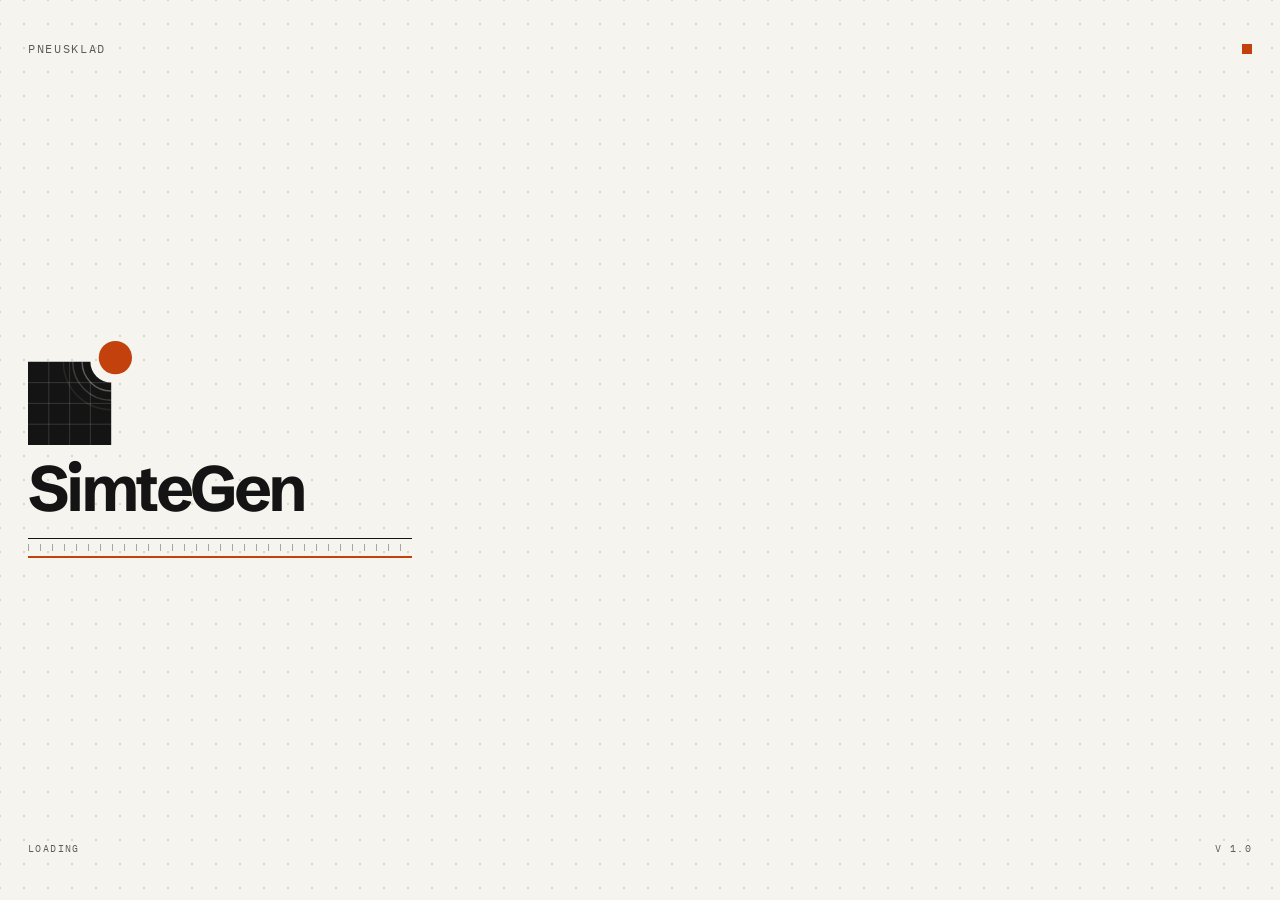
==== commit 05819ebe: "build 17: rozpracovano (kontrola manifestu (CI): neprošlo)" ====
--- a/web/index.html
+++ b/web/index.html
@@ -155,6 +155,15 @@
     body:not(.jen-cteni) .jen-cteni-zprava { display: none !important; }
     body.spravce .jen-mechanik-zprava { display: none !important; }
     body:not(.prihlasen) .navigace > button[data-obrazovka] { display: none !important; }
+    /* Build 16: patička jen na úvodu a v Účtu (data-obrazovka na <body>
+       nastavuje ukaz()), spodní menu na telefonu až po přihlášení — před
+       ním by byl dole prázdný pás. Hlavní akce úvodu pak sedí u spodní
+       hrany. Tablet a notebook mají levý pruh se značkou a Nahlásit chybu. */
+    body:not([data-obrazovka="obrazovka-prihlaseni"]):not([data-obrazovka="obrazovka-ucet"]) .paticka { display: none; }
+    @media (max-width: 767px) {
+      body:not(.prihlasen) .navigace { display: none; }
+      body:not(.prihlasen) .lista-dole { bottom: env(safe-area-inset-bottom); }
+    }
 
     /* Google Play. Sekce s ukázkou zmizí spolu s tlačítkem (styl.css ho
        skryje, dokud play.js nenajde /ukazka.json). Nákup přes Google Play
@@ -200,7 +209,7 @@
     <nav class="navigace" aria-label="Hlavní menu" data-t-aria-label="nav.menu">
       <a class="znacka" href="/" aria-label="SimteGen">
         <span class="znacka-ctverec" aria-hidden="true"></span>
-        <span class="znacka-slovo">simtegen</span>
+        <span class="znacka-slovo">SimteGen</span>
       </a>
       <button data-obrazovka="obrazovka-dnes" aria-current="page" data-t="nav.dnes">
         <svg viewBox="0 0 24 24" fill="none" stroke="currentColor" stroke-width="1.6" aria-hidden="true">
@@ -235,10 +244,6 @@
       </button>
       <h1 id="hlavicka-titulek">Pneusklad</h1>
       <span class="stitek" id="hlavicka-znacka"></span>
-      <!-- Jen na úvodu: druhý jazyk jedním klepnutím, napsaný v jeho vlastní
-           řeči (kdo neumí česky, „English“ najde). Plný přepínač šablony je
-           v patičce; tady by se dvě tlačítka na 360 px do hlavičky nevešla. -->
-      <button class="tlacitko vedlejsi" id="hlavicka-jazyk" type="button" lang="en" hidden>English</button>
       <button class="nahlasit-chybu jen-telefon" type="button" aria-label="Nahlásit chybu"
               data-t-aria-label="nahlasit">
         <svg viewBox="0 0 24 24" fill="none" stroke="currentColor" stroke-width="1.6" aria-hidden="true">
@@ -257,73 +262,55 @@
       </section>
 
       <!-- ------------------------ Úvod a přihlášení ----------------------- -->
-      <!-- Texty nadpisu a tří bodů dal markeťák — je to zároveň
-           obsah pro vyhledávače, proto stojí staticky v HTML. Cena se
-           zkušební dobou musí být vidět bez posouvání (telefon 360×740). -->
+      <!-- Build 16: hlavní věta, jedna podvěta, tři krátké přednosti, jeden
+           tarif a jedno tlačítko — nic dalšího. Nadpis a přednosti stojí
+           staticky v HTML (obsah pro vyhledávače). Částku a jednotku tarifu
+           doplní simtegen.js z web/cenik.json v měně podle země zákazníka;
+           přepínač měny tu záměrně není. -->
       <section id="obrazovka-prihlaseni" class="obrazovka">
         <div class="mrizka">
         <div class="sekce s7">
           <h1 class="titulek-velky" data-t="uvod.nadpis">Víte, kde má který zákazník uložené pneu?</h1>
+          <p data-t="uvod.podveta">Pro malé a mobilní pneuservisy. Bez instalace.</p>
           <ul class="seznam">
-            <li class="radek">
-              <span class="hlavni"><strong data-t="uvod.evidence">Evidence pneu</strong>
-                <span data-t="uvod.evidence_popis">Čí sada je kde, sezónu po sezóně</span></span>
-            </li>
-            <li class="radek">
-              <span class="hlavni"><strong data-t="uvod.stitky">Tisk štítků</strong>
-                <span data-t="uvod.stitky_popis">Kód sady z vaší tiskárny štítků</span></span>
-            </li>
-            <li class="radek">
-              <span class="hlavni"><strong data-t="uvod.objednavky">Objednávky s připomínkou</strong>
-                <span data-t="uvod.objednavky_popis">Den předem víte, co sundat z regálu</span></span>
-            </li>
+            <li class="radek"><span class="hlavni"><strong data-t="uvod.evidence">Evidence pneu přes všechny sezóny</strong></span></li>
+            <li class="radek"><span class="hlavni"><strong data-t="uvod.stitky">Štítky z vaší tiskárny</strong></span></li>
+            <li class="radek"><span class="hlavni"><strong data-t="uvod.objednavky">Připomínka den před přezutím</strong></span></li>
           </ul>
         </div>
 
         <div class="s5 pod-sebou">
+          <!-- Jeden tarif, který jde koupit (i přes Google Play). Dokud ceník
+               nedorazí, stojí tu kostra; když nedorazí vůbec, karta zůstane
+               skrytá — nikdy prázdný rám — a přihlášení funguje dál. -->
+          <div class="kostra vysoka" id="uvod-cena-kostra" aria-hidden="true"></div>
           <div class="karta vykres" id="uvod-cena" hidden>
-            <p class="stitek" data-t="uvod.cena_od">Cena od</p>
+            <p class="stitek" id="uvod-tarif"></p>
             <div class="cislo-radek">
-              <span class="cislo-obri" id="uvod-cena-cislo">—</span>
-              <p><span data-t="uvod.mesicne">měsíčně</span><br><span data-t="uvod.za_firmu">za firmu</span></p>
+              <span class="cislo-obri" data-cena="doporuceni"></span>
+              <p><span data-cena-jednotka="doporuceni"></span></p>
             </div>
-            <p class="popisek" id="uvod-zkusebni"></p>
-          </div>
-
-          <div class="sekce">
-            <h2 class="sekce-titulek"><span data-t="uvod.prihlaseni">Přihlášení</span></h2>
-            <div class="pole">
-              <label for="email" data-t="uvod.email">E-mail provozovny</label>
-              <input id="email" type="email" autocomplete="email" inputmode="email"
-                     enterkeyhint="send" placeholder="servis@email.cz" data-t-placeholder="uvod.email_vzor">
-              <span class="napoveda" data-t="uvod.email_napoveda">Pošleme vám přihlašovací odkaz. Heslo nepotřebujete.</span>
-            </div>
-            <div id="prihlaseni-zprava" class="zprava" aria-live="polite"></div>
-            <p class="popisek" data-t="uvod.data_eu">Data jsou v databázi v Evropské unii. Kdykoli si je
-            stáhnete nebo smažete přímo v aplikaci.</p>
-          </div>
+            <p id="uvod-zkusebni"></p>
+          </div>
+
+          <div class="pole">
+            <label for="email" data-t="uvod.email">E-mail provozovny</label>
+            <input id="email" type="email" autocomplete="email" inputmode="email"
+                   enterkeyhint="send" placeholder="servis@email.cz" data-t-placeholder="uvod.email_vzor">
+            <span class="napoveda" data-t="uvod.email_napoveda">Pošleme vám odkaz, heslo nepotřebujete.</span>
+          </div>
+          <div id="prihlaseni-zprava" class="zprava" aria-live="polite"></div>
 
           <div class="lista-dole">
             <button class="tlacitko" id="poslat-odkaz" type="button" data-t="uvod.zacit">Začít zdarma</button>
           </div>
-        </div>
-
-        <!-- Ukázka bez přihlášení (pravidla Google Play: kontrolor se
-             e-mailovým odkazem nepřihlásí). Dočasný účet a jeho data obsluhuje
-             web/play.js; sekce se ukáže, jen když ukázka existuje. -->
-        <div class="sekce sekce-ukazka">
-          <h2 class="sekce-titulek"><span data-t="uvod.bez_registrace">Bez registrace</span></h2>
-          <p class="popisek" data-t="uvod.ukazka_popis">Dočasný účet s vymyšlenými daty na 24 hodin:
-          sklad s pozicemi v regálu, objednávky na zítřek i sezónní přehled.</p>
-          <button type="button" class="tlacitko vedlejsi" data-ukazka data-t="uvod.ukazka">Vyzkoušet ukázku</button>
-        </div>
-
-        <!-- Všechny varianty až pod přihlášením; nahoře stačí „cena od“.
-             Plní vykresliUvod() a karta ceny je s ním skrytá i odkrytá. -->
-        <div class="sekce" id="uvod-cenik-sekce" hidden>
-          <h2 class="sekce-titulek"><span data-t="cenik.nadpis">Ceník</span></h2>
-          <div class="radky" id="uvod-cenik"></div>
-          <p class="popisek" id="uvod-cenik-obsah"></p>
+
+          <!-- Ukázka bez přihlášení jen v aplikaci z Google Play (kontrolor
+               se e-mailovým odkazem nepřihlásí). Na webu má úvod jediné
+               tlačítko. Dočasný účet obsluhuje web/play.js. -->
+          <div class="sekce-ukazka jen-v-aplikaci">
+            <button type="button" class="tlacitko vedlejsi" data-ukazka data-t="uvod.ukazka">Vyzkoušet ukázku</button>
+          </div>
         </div>
         </div>
       </section>
@@ -340,26 +327,10 @@
              přijme. Vykresluje vykresliPozvanky(). -->
         <div id="pozvanky" class="pod-sebou" hidden></div>
 
-        <!-- Jednou za účet bez volby jazyka, a jen tomu, kdo nejspíš čte
-             anglicky (prohlížeč mimo cs/sk, nebo před přihlášením přepnul na
-             angličtinu). Aplikace je do té doby česky jako dřív; nikdo se
-             nepřepne sám. Obě tlačítka volbu uloží k účtu, takže se nabídka
-             už neukáže. Dvojjazyčně, každá půlka ve svém jazyce. -->
-        <div class="hlaska" id="jazyk-nabidka" hidden>
-          <p><span lang="en">Use Pneusklad in English?</span> ·
-            <span lang="cs">Používat aplikaci v angličtině?</span></p>
-          <div class="radka">
-            <button type="button" class="tlacitko vedlejsi" id="jazyk-anglicky" lang="en">English</button>
-            <button type="button" class="tlacitko vedlejsi" id="jazyk-cesky" lang="cs">Ponechat češtinu</button>
-          </div>
-          <div id="jazyk-zprava" class="zprava" aria-live="polite"></div>
-        </div>
-
-        <!-- Nový účet bez jediné sady: věta, co sem patří, a cesta dál.
+        <!-- Nový účet bez jediné sady: jeden řádek, co sem patří, a cesta dál.
              Hlavní akcí zůstává „Nová sada na uskladnění“ dole v liště. -->
         <div class="prazdno" id="dnes-prazdno" hidden>
-          <p data-t="dnes.prazdno">Tady uvidíte, která kola máte zítra sundat z regálu. Začněte
-          první uskladněnou sadou — zapíšete ji tlačítkem dole.</p>
+          <p data-t="dnes.prazdno">Zapište první uskladněnou sadu.</p>
           <button type="button" class="tlacitko vedlejsi jen-vlastnik jen-zapis"
                   id="dnes-ukazka" data-t="ukazka.naplnit">Naplnit ukázkovými daty</button>
           <div id="dnes-prazdno-zprava" class="zprava" aria-live="polite"></div>
@@ -578,8 +549,6 @@
 
         <div class="krok" id="krok-3">
           <h2 class="sekce-titulek"><span data-t="ns.krok3">Hloubka dezénu</span></h2>
-          <p class="popisek" data-t="ns.hloubka_popis">V milimetrech. Nechte prázdné, pokud jste neměřili —
-          do přehledu opotřebení se pak sada nezapočítá.</p>
           <div class="mriz-kol">
             <div class="pole"><label for="ns-h-lp" data-t="ns.lp">Levá přední</label>
               <input id="ns-h-lp" inputmode="decimal" autocomplete="off" placeholder="—"></div>
@@ -590,6 +559,7 @@
             <div class="pole"><label for="ns-h-pz" data-t="ns.pz">Pravá zadní</label>
               <input id="ns-h-pz" inputmode="decimal" autocomplete="off" placeholder="—"></div>
           </div>
+          <p class="napoveda" data-t="ns.hloubka_napoveda">V mm, nepovinné.</p>
           <p class="hlaska varovani" id="ns-varovani" hidden></p>
         </div>
 
@@ -805,8 +775,6 @@
         <div class="pod-sebou">
         <div class="jen-spravce sekce">
           <h2 class="sekce-titulek"><span data-t="nast.provoz">Provoz</span></h2>
-          <p class="popisek" data-t="nast.provoz_popis">Podle toho vám appka u objednávek napoví, kdy máte
-          otevřeno a kdy už je plno.</p>
           <div class="dvojice">
             <div class="pole"><label for="nast-otevreno-od" data-t="nast.otevreno_od">Otevřeno od</label>
               <input id="nast-otevreno-od" type="time" step="300" value="08:00"></div>
@@ -850,15 +818,7 @@
                 <span data-t="nast.ucet_popis">Stažení dat, odhlášení, smazání účtu</span></span>
               <span class="vpravo" aria-hidden="true">›</span>
             </button>
-            <!-- Jazyk je volba osoby, ne servisu: vidí ho každá role. Uloží
-                 se k účtu (/api/jazyk), takže platí na všech zařízeních. -->
-            <button class="radek" id="nast-jazyk" type="button">
-              <span class="hlavni"><strong data-t="nast.jazyk">Jazyk aplikace · Language</strong>
-                <span id="nast-jazyk-hodnota" lang="cs">Čeština</span></span>
-              <span class="vpravo" id="nast-jazyk-akce" lang="en">Switch to English</span>
-            </button>
-          </div>
-          <div id="nast-jazyk-zprava" class="zprava" aria-live="polite"></div>
+          </div>
           <p class="hlaska varovani jen-cteni-zprava" data-t="nast.jen_cteni">Máte přístup jen pro čtení.
           Zapisovat sady a objednávky může mechanik nebo správce.</p>
           <button class="tlacitko vedlejsi" id="nast-navod" type="button" data-t="nast.navod">Zobrazit návod</button>
@@ -876,9 +836,6 @@
         <div class="dva-sloupce">
         <div class="sekce">
           <h2 class="sekce-titulek"><span data-t="tym.kolegove">Kolegové</span></h2>
-          <p class="popisek" data-t="tym.popis">Kolega se přihlásí svým e-mailem — stejným odkazem
-          jako vy — a uvidí váš servis. Správce může všechno, mechanik dělá
-          běžnou práci bez nastavení, „jen čtení“ se nesmí ničeho dotknout.</p>
           <div id="tym-seznam" class="seznam" aria-live="polite"></div>
         </div>
         <div class="sekce">
@@ -907,14 +864,16 @@
         <div class="dva-sloupce">
         <div class="pod-sebou">
         <div class="sekce">
-          <h2 class="sekce-titulek"><span data-t="ucet.data">Vaše data</span></h2>
-          <p class="popisek" data-t="ucet.data_popis">Celou evidenci sad, zákazníků a objednávek si
-          stáhnete jako soubor. Data jsou v databázi v Evropské unii.</p>
+          <!-- Jazyk se volí sám (jazyk telefonu, slovenština = čeština).
+               Ručně jen tady: jeden řádek „Jazyk“, který kreslí simtegen.js.
+               Přihlášenému se volba uloží k účtu (/api/jazyk) — viz Jazyk
+               ve skriptu. -->
+          <div data-prepinac-jazyka></div>
+          <div id="ucet-jazyk-zprava" class="zprava" aria-live="polite"></div>
           <div id="ucet-zprava" class="zprava" aria-live="polite"></div>
         </div>
 
         <div class="karta">
-          <p data-t="ucet.doporucit_otazka">Znáte kolegu z oboru, kterému by Pneusklad ušetřil práci?</p>
           <button type="button" class="tlacitko vedlejsi" data-doporucit="ucet"
                   data-t="ucet.doporucit">Doporučit kolegovi</button>
         </div>
@@ -923,8 +882,6 @@
         <div class="pod-sebou">
         <div class="jen-spravce sekce">
           <h2 class="sekce-titulek"><span data-t="ucet.ukazka">Ukázková data</span></h2>
-          <p class="popisek" data-t="ucet.ukazka_popis">Naplní účet vymyšlenými zákazníky a sadami, abyste si
-          appku mohli vyzkoušet. Skutečné záznamy zůstanou nedotčené.</p>
           <div class="radka">
             <button class="tlacitko vedlejsi jen-zapis" id="nast-ukazka-naplnit" type="button"
                     data-t="ukazka.naplnit">Naplnit ukázkovými daty</button>
@@ -935,15 +892,11 @@
 
         <div class="sekce" id="ucet-odejit-blok" hidden>
           <h2 class="sekce-titulek"><span data-t="ucet.odejit">Odejít ze servisu</span></h2>
-          <p class="popisek" data-t="ucet.odejit_popis">Pracujete v servisu, který patří jinému účtu. Odejdete-li,
-          přístup k jeho evidenci ztratíte, dokud vás správce znovu nepozve.</p>
           <button class="tlacitko vedlejsi" id="ucet-odejit" type="button" data-t="ucet.odejit">Odejít ze servisu</button>
         </div>
 
         <div class="sekce">
           <h2 class="sekce-titulek"><span data-t="ucet.smazani">Smazání účtu</span></h2>
-          <p class="popisek" data-t="ucet.smazani_popis">Smaže účet i celou evidenci. Než to uděláte, stáhněte
-          si data — vrátit to nejde.</p>
           <button class="tlacitko varovne" id="smazat-ucet" type="button" data-t="ucet.smazat">Smazat účet a všechna data</button>
         </div>
         </div>
@@ -964,8 +917,7 @@
         </div>
 
         <div id="pred-prazdno" class="prazdno" hidden>
-          <p data-t="pred.nezjisteno">Stav předplatného se nepodařilo zjistit. Zkontrolujte prosím
-          připojení.</p>
+          <p data-t="pred.nezjisteno">Stav předplatného se nepodařilo načíst.</p>
           <button class="tlacitko vedlejsi" id="pred-znovu" type="button" data-t="obecne.zkusit_znovu">Zkusit znovu</button>
         </div>
 
@@ -989,21 +941,12 @@
           </div>
 
           <div class="s7 pod-sebou">
-          <!-- Ceník všech variant jen na webu: v aplikaci z Google Play se
-               kupuje jen to, co nabízí Google Play, a cenu s podmínkami ukáže
-               sám panel nákupu. Varianty, které tam koupit nejde, by
-               ukazovaly k placení jinde. (Úvodní obrazovka ceník ukazuje.) -->
-          <div class="sekce" data-objednavka>
-            <h2 class="sekce-titulek"><span data-t="cenik.nadpis">Ceník</span></h2>
-            <!-- Přesně podle schválení majitele (cenik.js → /api/ja). -->
-            <div class="radky" id="pred-cenik"></div>
-            <p class="popisek" id="pred-cenik-obsah"></p>
-            <p class="popisek" data-t="pred.za_provozovnu">Cena je za celou provozovnu, ne za mechanika.
-            Ve zkušebním období neplatíte nic.</p>
-          </div>
-
+          <!-- Build 16: samostatná sekce Ceník zmizela. Cenu zvolené varianty
+               ukazuje „Celkem k úhradě“ přímo v objednávce (rozpis = cena ×
+               měsíce, za celou provozovnu); v aplikaci z Google Play cenu
+               s podmínkami ukáže panel nákupu. -->
           <p class="hlaska varovani jen-mechanik-zprava" data-t="pred.kupuje_spravce">Předplatné kupuje
-          správce účtu. Zaplacené období pak platí pro celý tým.</p>
+          správce účtu. Platí pro celý tým.</p>
 
           <div class="jen-spravce sekce">
             <h2 class="sekce-titulek"><span class="jen-v-aplikaci" data-t="pred.nakup">Nákup</span><span
@@ -1012,8 +955,7 @@
                  Google Play (cena, automatické obnovení, zrušení). -->
             <div data-predplatne-play></div>
             <p class="hlaska varovani jen-v-aplikaci jen-pozvany-zprava" data-t="pred.kupuje_majitel">V aplikaci
-            kupuje předplatné majitel účtu — ten, kdo provozovnu v Pneuskladu
-            založil. Zaplacené období pak platí pro celý tým.</p>
+            kupuje předplatné majitel účtu. Platí pro celý tým.</p>
 
             <!-- Fakturační objednávka: jen na webu. V aplikaci z Google Play ji
                  styl.css skryje (data-objednavka), dokud play.js nepotvrdí
@@ -1038,7 +980,7 @@
               <textarea id="pred-fakturace" rows="4"
                 placeholder="Název nebo jméno, adresa, IČO a DIČ (máte-li)"
                 data-t-placeholder="pred.fakturace_vzor"></textarea>
-              <span class="napoveda" data-t="pred.fakturace_napoveda">Podle nich vám provozovatel vystaví fakturu.</span>
+              <span class="napoveda" data-t="pred.fakturace_napoveda">Podle nich vystavíme fakturu.</span>
             </div>
             <label class="volba">
               <input type="checkbox" id="pred-spotrebitel">
@@ -1055,11 +997,11 @@
             </label>
             <!-- Odkazy vedou na české dokumenty (závazné jsou české právní
                  texty): v angličtině to říká dovětek za nimi. -->
-            <p class="popisek"><span data-t="pred.souhlas_podminky">Odesláním objednávky souhlasíte s</span>
+            <p class="popisek"><span data-t="pred.souhlas_podminky">Odesláním souhlasíte s</span>
             <a href="podminky.html" data-t="pred.odkaz_podminky">obchodními podmínkami</a>
             <span data-t="pred.berete_na_vedomi">a berete na vědomí</span>
             <a href="zasady.html" data-t="pred.odkaz_zasady">zásady zpracování údajů</a><span data-t="pred.cesky_dovetek"></span>.
-            <span data-t="pred.platba_prevodem">Platí se převodem na fakturu, aplikace peníze nepřijímá.</span></p>
+            <span data-t="pred.platba_prevodem">Platíte převodem na fakturu.</span></p>
             <div id="pred-zprava" class="zprava" aria-live="polite"></div>
             </div>
           </div>
@@ -1077,21 +1019,23 @@
       </section>
     </main>
 
+    <!-- Patička jen na úvodu a v Účtu (pravidlo podle body[data-obrazovka]
+         nahoře): nápověda a právní odkazy na jednom malém řádku. Dokumenty
+         jsou jen česky (závazné jsou české právní texty) — v angličtině to
+         předem řekne „In Czech:“ a lang="cs" je ohlásí čtečce i kontrole.
+         Nahlásit chybu je v menu (tablet, notebook) a v hlavičce (telefon). -->
     <footer class="paticka">
-      <!-- Dokumenty jsou jen česky (závazné jsou české právní texty a
-           nápovědu generuje vykresli_napovedu.py). V angličtině to předem
-           řekne „In Czech:“ a lang="cs" je ohlásí čtečce i kontrole. -->
-      <span id="pat-cesky" data-t="pat.cesky" hidden></span>
-      <span lang="cs"><a href="napoveda.html">Nápověda</a></span>
-      <a href="zasady.html" lang="cs">Zásady zpracování údajů</a>
-      <!-- Podmínky a formulář odstoupení popisují placení fakturou — v aplikaci
-           z Google Play by vedly k placení mimo Google Play, proto
-           data-objednavka (na webu jsou vidět dál). -->
-      <a href="podminky.html" data-objednavka lang="cs">Obchodní podmínky</a>
-      <a href="zpracovatelska-smlouva.html" lang="cs">Zpracovatelská smlouva</a>
-      <a href="odstoupeni-formular.html" data-objednavka lang="cs">Odstoupení od smlouvy</a>
-      <div data-prepinac-jazyka></div>
-      <button class="nahlasit-chybu" type="button" data-t="nahlasit">Nahlásit chybu</button>
+      <div class="popisek">
+        <span id="pat-cesky" data-t="pat.cesky" hidden></span>
+        <span lang="cs"><a href="napoveda.html">Nápověda</a></span>
+        <span aria-hidden="true">·</span> <a href="zasady.html" lang="cs">Zásady</a>
+        <!-- Podmínky a formulář odstoupení popisují placení fakturou — v aplikaci
+             z Google Play by vedly k placení mimo Google Play, proto
+             data-objednavka i s oddělovačem (na webu jsou vidět dál). -->
+        <span data-objednavka><span aria-hidden="true">·</span> <a href="podminky.html" lang="cs">Podmínky</a></span>
+        <span aria-hidden="true">·</span> <a href="zpracovatelska-smlouva.html" lang="cs">Smlouva o zpracování</a>
+        <span data-objednavka><span aria-hidden="true">·</span> <a href="odstoupeni-formular.html" lang="cs">Odstoupení</a></span>
+      </div>
     </footer>
   </div>
 
@@ -1401,8 +1345,8 @@
       $("hlavicka-titulek").textContent = popis.klic ? SimteGen.t(popis.klic) : popis.titulek;
       $("hlavicka-zpet").hidden = !popis.zpet;
       $("hlavicka-znacka").textContent = "";
-      // Jazyk v hlavičce jen na úvodu; přihlášený ho má v Nastavení.
-      $("hlavicka-jazyk").hidden = id !== "obrazovka-prihlaseni";
+      // Podle toho styl nahoře ukáže patičku jen na úvodu a v Účtu.
+      document.body.dataset.obrazovka = id;
       window.scrollTo(0, 0);
     }
     window.ukaz = ukaz;
@@ -2847,11 +2791,12 @@
           ${akce || ""}
         </div>`;
 
-      const sekce = (id, titulek, popis, sady, akce) =>
+      // Build 16: pod nadpisem sekce už není vysvětlující odstavec —
+      // nadpis s počtem a řádky stačí.
+      const sekce = (id, titulek, sady, akce) =>
         `<div class="sekce" id="${id}">
           <h2 class="sekce-titulek"><span>${t(titulek)}</span>
             <span>${SimteGen.cislo(sady.length)}</span></h2>
-          <p class="popisek">${t(popis)}</p>
           <div class="seznam">${sady.length
             ? sady.map((s) => radek(s, akce ? akce(s) : "")).join("")
             : prazdno(SimteGen.t("prehled.nic"))}</div>
@@ -2870,9 +2815,9 @@
           </div>
         </div>
         <div class="dva-sloupce">
-        ${sekce("prehled-obvolat", "prehled.obvolat", "prehled.obvolat_popis", data.vyzva)}
-        ${sekce("prehled-opotrebene", "prehled.opotrebene", "prehled.opotrebene_popis", data.opotrebene)}
-        ${sekce("prehled-nezaplacene", "prehled.nezaplacene", "prehled.nezaplacene_popis", data.nezaplacene,
+        ${sekce("prehled-obvolat", "prehled.obvolat", data.vyzva)}
+        ${sekce("prehled-opotrebene", "prehled.opotrebene", data.opotrebene)}
+        ${sekce("prehled-nezaplacene", "prehled.nezaplacene", data.nezaplacene,
           (s) => `<button class="tlacitko vedlejsi jen-role oznac-zaplaceno" data-id="${s.id}" type="button">${t("prehled.zaplaceno")}</button>`)}
         </div>`;
 
@@ -3084,20 +3029,6 @@
       return `${SimteGen.kc(v.cena)} / ${poJazyku(v, "jednotka")}`;
     }
 
-    // Ceník jako řádky „Standard — 129 Kč / firma / měsíc“ a pod ním, co
-    // varianta obsahuje. Stejně na úvodu i na obrazovce Předplatné.
-    // Varianty, které nejde koupit přes Google Play, nesou .jen-web: v aplikaci
-    // z Google Play je ceník neukáže (viz pravidlo .jen-web nahoře).
-    function vykresliRadkyCeniku(radky, obsah) {
-      const seznam = varianty();
-      radky.innerHTML = seznam.map((v) =>
-        `<div${v.v_aplikaci ? "" : ' class="jen-web"'}><span class="klic">${bezpecne(poJazyku(v, "nazev"))}</span>
-          <span class="hodnota">${bezpecne(cenaVarianty(v))}</span></div>`).join("");
-      obsah.textContent = seznam.filter((v) => poJazyku(v, "popis"))
-        .map((v) => SimteGen.t("cenik.obsahuje", { nazev: poJazyku(v, "nazev"), popis: poJazyku(v, "popis") }))
-        .join(" ");
-    }
-
     // Délky, které jde u varianty objednat: sezónní varianta jen jednu
     // sezónu (její cena je cena za sezónu), měsíční 1/3/6/12 měsíců.
     function delkyVarianty(v) {
@@ -3110,7 +3041,6 @@
     function vykresliCenik() {
       const seznam = varianty();
       if (!seznam.length) return;
-      vykresliRadkyCeniku($("pred-cenik"), $("pred-cenik-obsah"));
       const vybrana = stav.objednavka.varianta;
       $("pred-varianty").innerHTML = seznam.map((v) => `
         <button data-varianta="${bezpecne(v.klic)}" type="button"
@@ -3541,163 +3471,122 @@
       if (e.key === "Enter") posliOdkaz();
     });
 
-    // Ceník na úvodní obrazovce. Čísla jdou ze serveru (cenik.js → /api/ja),
-    // v HTML žádná částka neleží. Bez ceníku se karta nevykreslí vůbec —
-    // nikdy prázdný rám.
+    // Tarif na úvodní obrazovce: jeden, který jde koupit (položka
+    // „doporuceni“ = Standard ve schváleném web/cenik.json, koupíte ho i přes
+    // Google Play). Částku a jednotku v měně podle země doplní simtegen.js
+    // (data-cena); tady jen název, věta o zkušebním období a viditelnost
+    // karty. Dokud ceník nedorazí, stojí na místě kostra; bez ceníku karta
+    // zůstane skrytá — nikdy prázdný rám. Bez věty o způsobu platby:
+    // v aplikaci z Google Play se platí přes Google Play.
     function vykresliUvod() {
-      const seznam = varianty();
-      const karta = $("uvod-cena");
-      karta.hidden = !seznam.length;
-      $("uvod-cenik-sekce").hidden = !seznam.length;
-      if (seznam.length) {
-        // Obří číslo je nejlevnější MĚSÍČNÍ cena — sezóna je jiná jednotka
-        // a „od 790 Kč“ by o měsíčním placení lhalo.
-        const mesicni = seznam.filter((v) => v.obdobi === 1);
-        const nejlevnejsi = (mesicni.length ? mesicni : seznam)
-          .reduce((a, b) => (a.cena <= b.cena ? a : b));
-        $("uvod-cena-cislo").textContent = SimteGen.kc(nejlevnejsi.cena);
-        vykresliRadkyCeniku($("uvod-cenik"), $("uvod-cenik-obsah"));
-      }
-      // Bez věty o způsobu platby: v aplikaci z Google Play se platí přes
-      // Google Play, na webu fakturou — způsob ukazuje až obrazovka Předplatné.
-      $("uvod-zkusebni").textContent = stav.zkusebniDni
-        ? SimteGen.t("uvod.zkusebni", { dny: dnu(stav.zkusebniDni) })
-        : "";
-    }
+      SimteGen.cenik().then((c) => {
+        $("uvod-cena-kostra").hidden = true;
+        const tarif = c && Array.isArray(c.polozky) && c.polozky.find((p) => p.id === "doporuceni");
+        if (!tarif) return;
+        $("uvod-tarif").textContent = tarif.nazev || "";
+        const dny = Number(c.zkusebni_dni) || stav.zkusebniDni;
+        $("uvod-zkusebni").textContent = dny ? SimteGen.t("uvod.zkusebni", { dny: dnu(dny) }) : "";
+        $("uvod-cena").hidden = false;
+      }).catch(() => { $("uvod-cena-kostra").hidden = true; });
+    }
+    vykresliUvod();
 
     // ------------------------------------------------------------- Jazyk
-    // Jazyk stránky vybírá simtegen.js (?jazyk= v adrese, ruční volba v tomto
-    // prohlížeči, jinak jazyk prohlížeče) a změna znamená nové načtení.
-    // Přihlášenému se volba navíc pamatuje na účtu (/api/jazyk, tabulka
-    // predvolby), aby mechanik měl angličtinu na dílenském tabletu i na
-    // telefonu. Volba osoby, ne servisu: majitel může zůstat u češtiny.
-    const NAZVY_JAZYKU = { cs: "Čeština", en: "English" };
+    // Build 16: jazyk se volí sám. Stránku vybírá simtegen.js (?jazyk=
+    // v adrese, ruční volba v tomto prohlížeči, jinak jazyk telefonu;
+    // slovenština = čeština). Ručně se mění jen řádkem „Jazyk“ v Účtu
+    // (data-prepinac-jazyka). Přihlášenému se ruční volba uloží i k účtu
+    // (/api/jazyk, tabulka predvolby), aby platila na všech jeho zařízeních.
+    // Kdo nikdy nevolil (null), tomu zůstává automatika — nic se nevnucuje.
+    //
     // Značky v adrese pro jedno nové načtení: srovnání s účtem (hodnota =
-    // jazyk stránky před ním) a přepnutí v Nastavení (hodnota = jazyk, do
-    // kterého vede Vrátit). Hned po načtení zmizí.
+    // jazyk stránky před ním) a přepnutí v Účtu (hodnota = jazyk, do kterého
+    // vede Vrátit). Hned po načtení zmizí.
     const ZNACKA_Z_UCTU = "jazyk-z-uctu";
     const ZNACKA_PREPNUTO = "jazyk-zmenen";
-    let jazykUctu;  // "cs" | "en" | null (nevolil) — známo až po přihlášení
-    let predPrihlasenimAnglicky = false;
-
-    function jinyJazyk() {
-      return SimteGen.jazyk() === "cs" ? "en" : "cs";
-    }
-
-    // Názvy jazyků v jejich vlastní řeči a s lang: kdo neumí česky,
-    // „English“ najde i na české obrazovce.
+
     function vykresliJazyk() {
-      const jiny = jinyJazyk();
-      $("hlavicka-jazyk").textContent = NAZVY_JAZYKU[jiny];
-      $("hlavicka-jazyk").lang = jiny;
-      $("nast-jazyk-hodnota").textContent = NAZVY_JAZYKU[SimteGen.jazyk()];
-      $("nast-jazyk-hodnota").lang = SimteGen.jazyk();
-      $("nast-jazyk-akce").textContent = jiny === "en" ? "Switch to English" : "Přepnout do češtiny";
-      $("nast-jazyk-akce").lang = jiny;
       $("pat-cesky").hidden = SimteGen.jazyk() === "cs";
     }
     vykresliJazyk();
 
     async function ulozJazykNaUcet(jazyk) {
       const { ok } = await api("/api/jazyk", "POST", { jazyk }).catch(() => ({ ok: false }));
-      if (ok) jazykUctu = jazyk;
       return ok;
     }
 
     // Přihlášenému se volba nejdřív uloží na účet; když to nejde, jazyk se
     // nepřepne — jinak by ho příští otevření vrátilo podle účtu zpátky.
-    async function zvolJazyk(jazyk, zpravaId, zNastaveni) {
+    // Vrací true, když se stránka přepíná (načte se znovu).
+    async function zvolJazyk(jazyk, zpravaId, zUctu) {
       if (document.body.classList.contains("prihlasen") && !await ulozJazykNaUcet(jazyk)) {
         if (zpravaId) zprava(zpravaId, SimteGen.t("jazyk.chyba"), true);
-        return;
-      }
-      if (zNastaveni) {
-        // Stránka se načte znovu (simtegen.js); značka ji vrátí do Nastavení
+        return false;
+      }
+      if (zUctu) {
+        // Stránka se načte znovu (simtegen.js); značka ji vrátí do Účtu
         // a nabídne Vrátit do jazyka, který byl předtím.
         const adresa = new URL(location.href);
         adresa.searchParams.set(ZNACKA_PREPNUTO, SimteGen.jazyk());
         history.replaceState(history.state, "", adresa.toString());
       }
       SimteGen.nastavJazyk(jazyk);
-    }
-
-    $("hlavicka-jazyk").addEventListener("click", () => zvolJazyk(jinyJazyk()));
-    $("nast-jazyk").addEventListener("click", () => zvolJazyk(jinyJazyk(), "nast-jazyk-zprava", true));
-
-    // Po přepnutí v Nastavení: zpět do Nastavení a Vrátit. Vrací true, když
-    // se obrazovka otevřela tady.
+      return true;
+    }
+
+    // Řádek „Jazyk“ v Účtu kreslí simtegen.js jako výběr a sám by stránku
+    // hned načetl znovu. Volbu proto zachytíme dřív (fáze zachycení) a
+    // pošleme ji cestou zvolJazyk: uložit k účtu, pak přepnout. Když se
+    // uložit nepodaří, výběr se vrátí a pod řádkem je chyba.
+    document.addEventListener("change", (e) => {
+      const volba = e.target && e.target.closest && e.target.closest("[data-prepinac-jazyka] select");
+      if (!volba) return;
+      e.stopImmediatePropagation();
+      const jazyk = volba.value;
+      if (jazyk === SimteGen.jazyk()) return;
+      zprava("ucet-jazyk-zprava", "");
+      zvolJazyk(jazyk, "ucet-jazyk-zprava", true).then((prepnuto) => {
+        if (!prepnuto) volba.value = SimteGen.jazyk();
+      });
+    }, true);
+
+    // Po přepnutí v Účtu: zpět do Účtu a Vrátit. Vrací true, když se
+    // obrazovka otevřela tady.
     function poPrepnutiJazyka() {
       const adresa = new URL(location.href);
       const predtim = adresa.searchParams.get(ZNACKA_PREPNUTO);
       if (!predtim) return false;
       adresa.searchParams.delete(ZNACKA_PREPNUTO);
-      history.replaceState({ obrazovka: "obrazovka-nastaveni", uroven: 0 }, "", adresa.toString());
+      history.replaceState({ obrazovka: "obrazovka-ucet", uroven: 0 }, "", adresa.toString());
       stav.predObrazovkou = "obrazovka-nastaveni";
-      ukaz("obrazovka-nastaveni");
+      ukaz("obrazovka-ucet");
       if (predtim !== SimteGen.jazyk() && (predtim === "cs" || predtim === "en")) {
-        SimteGen.vratitelne(SimteGen.t("jazyk.ulozeno"), () => zvolJazyk(predtim));
+        SimteGen.vratitelne(SimteGen.t("jazyk.ulozeno"), () => zvolJazyk(predtim, null, true));
       }
       return true;
     }
 
-    // Přepínač šablony v patičce přepíná sám (a stránku hned načte znovu);
-    // přihlášenému k tomu volbu uložíme na účet — keepalive doběhne i přes
-    // nové načtení.
-    document.addEventListener("click", (e) => {
-      const b = e.target.closest && e.target.closest("[data-prepinac-jazyka] button[lang]");
-      if (!b || b.lang === SimteGen.jazyk() || !document.body.classList.contains("prihlasen")) return;
-      fetch("/api/jazyk", {
-        method: "POST",
-        keepalive: true,
-        headers: { "Content-Type": "application/json" },
-        body: JSON.stringify({ jazyk: b.lang }),
-      }).catch(() => {});
-    }, true);
-
-    // Po přihlášení rozhoduje účet. Kdo jazyk nikdy nezvolil (null), má
-    // češtinu jako před buildem 15 — i s telefonem nastaveným anglicky:
-    // nikdo se nepřepne sám, angličtinu si zapne nabídkou na Dnes. Vrací
-    // true, když se stránka právě načítá znovu (pak už se nic nevykresluje).
+    // Po přihlášení rozhoduje volba uložená k účtu, je-li nějaká. Bez volby
+    // (null) zůstává jazyk, který stránka vybrala sama. Vrací true, když se
+    // stránka právě načítá znovu (pak už se nic nevykresluje).
     function srovnejJazyk(volba) {
-      jazykUctu = volba;
       const adresa = new URL(location.href);
       if (adresa.searchParams.has(ZNACKA_Z_UCTU)) {
         // Druhé načtení po srovnání: značka z adresy pryč a dál nic. Kdyby
         // prohlížeč volbu neuložil, stránka by se jinak načítala dokola.
-        predPrihlasenimAnglicky = adresa.searchParams.get(ZNACKA_Z_UCTU) === "en";
         adresa.searchParams.delete(ZNACKA_Z_UCTU);
         history.replaceState(history.state, "", adresa.toString());
         return false;
       }
       // Odkaz s ?jazyk= (i kontrola v CI) platí, jak je napsaný.
       if (adresa.searchParams.has("jazyk")) return false;
-      const cil = volba || "cs";
-      if (cil === SimteGen.jazyk()) return false;
+      if (volba !== "cs" && volba !== "en") return false;
+      if (volba === SimteGen.jazyk()) return false;
       adresa.searchParams.set(ZNACKA_Z_UCTU, SimteGen.jazyk());
       history.replaceState(history.state, "", adresa.toString());
-      SimteGen.nastavJazyk(cil);
+      SimteGen.nastavJazyk(volba);
       return true;
     }
-
-    // Jednou za účet bez volby: jen tomu, kdo nejspíš čte anglicky —
-    // prohlížeč mimo češtinu a slovenštinu, nebo angličtina přepnutá na
-    // úvodu před přihlášením.
-    function nabidniJazyk() {
-      const prohlizec = String(navigator.language || "").toLowerCase();
-      const cizi = !/^(cs|sk)\b/.test(prohlizec) || predPrihlasenimAnglicky;
-      $("jazyk-nabidka").hidden = !(jazykUctu === null && cizi);
-    }
-
-    async function zNabidky(jazyk) {
-      if (jazyk !== SimteGen.jazyk()) return zvolJazyk(jazyk, "jazyk-zprava");
-      if (await ulozJazykNaUcet(jazyk)) {
-        $("jazyk-nabidka").hidden = true;
-      } else {
-        zprava("jazyk-zprava", SimteGen.t("jazyk.chyba"), true);
-      }
-    }
-    $("jazyk-anglicky").addEventListener("click", () => zNabidky("en"));
-    $("jazyk-cesky").addEventListener("click", () => zNabidky("cs"));
 
     // ------------------------------------------------------------- Bootstrap
     async function nactiUcet() {
@@ -3719,7 +3608,6 @@
       if (vychozi) stav.objednavka.varianta = vychozi.klic;
       const vychoziObdobi = stav.obdobi.find((o) => o.vychozi);
       if (vychoziObdobi) stav.objednavka.mesice = vychoziObdobi.mesice;
-      vykresliUvod();
     }
 
     // Úvod pro nepřihlášené se počítá jednou za načtení stránky — anonymní
@@ -3777,7 +3665,6 @@
       ukaz("obrazovka-dnes");
       nactiDnes();
       nactiPozvanky();
-      nabidniJazyk();
       // First arrival on this account: show the walkthrough over the home
       // screen, so the tour describes something the shop can already see.
       if (stav.nastaveni && !stav.nastaveni.navod_viden) ukazNavod();
--- a/web/styl.css
+++ b/web/styl.css
@@ -538,9 +538,12 @@
 /* Do data-prepinac-jazyka / data-prepinac-meny, typicky v patičce nebo
    u ceníku. Tichá tlačítka vedle sebe, zvolené podtržené barvou produktu —
    ne další černá akce na obrazovce. Dotykový cíl drží .tlacitko. */
-.sg-prepinac { display: inline-flex; flex-wrap: wrap; gap: var(--mezera-1); }
-.sg-prepinac .tlacitko[aria-pressed="true"] { color: var(--barva-inkoust); box-shadow: inset 0 -2px 0 var(--barva-produktu); }
-.sg-prepinac .tlacitko[aria-pressed="false"] { color: var(--barva-tuzka); }
+/* Language: one settings row like any other (.radek), the device's language
+   preselected; the phone's own picker opens on tap. */
+.sg-jazyk { display: flex; align-items: center; gap: var(--mezera-3); min-height: 56px; padding: var(--mezera-3) 0; border-bottom: 1px solid var(--barva-linka); color: var(--barva-inkoust); }
+.sg-jazyk-popisek { flex: 1; }
+.sg-jazyk-volba { font: inherit; color: var(--barva-tuzka); background: transparent; border: 0; padding: var(--mezera-2) 0; min-height: 44px; text-align: right; cursor: pointer; }
+.sg-jazyk-volba:focus-visible { outline: 2px solid var(--barva-produktu); outline-offset: 2px; }
 
 /* ── Pomocné ──────────────────────────────────────────────────────── */
 [hidden] { display: none !important; }
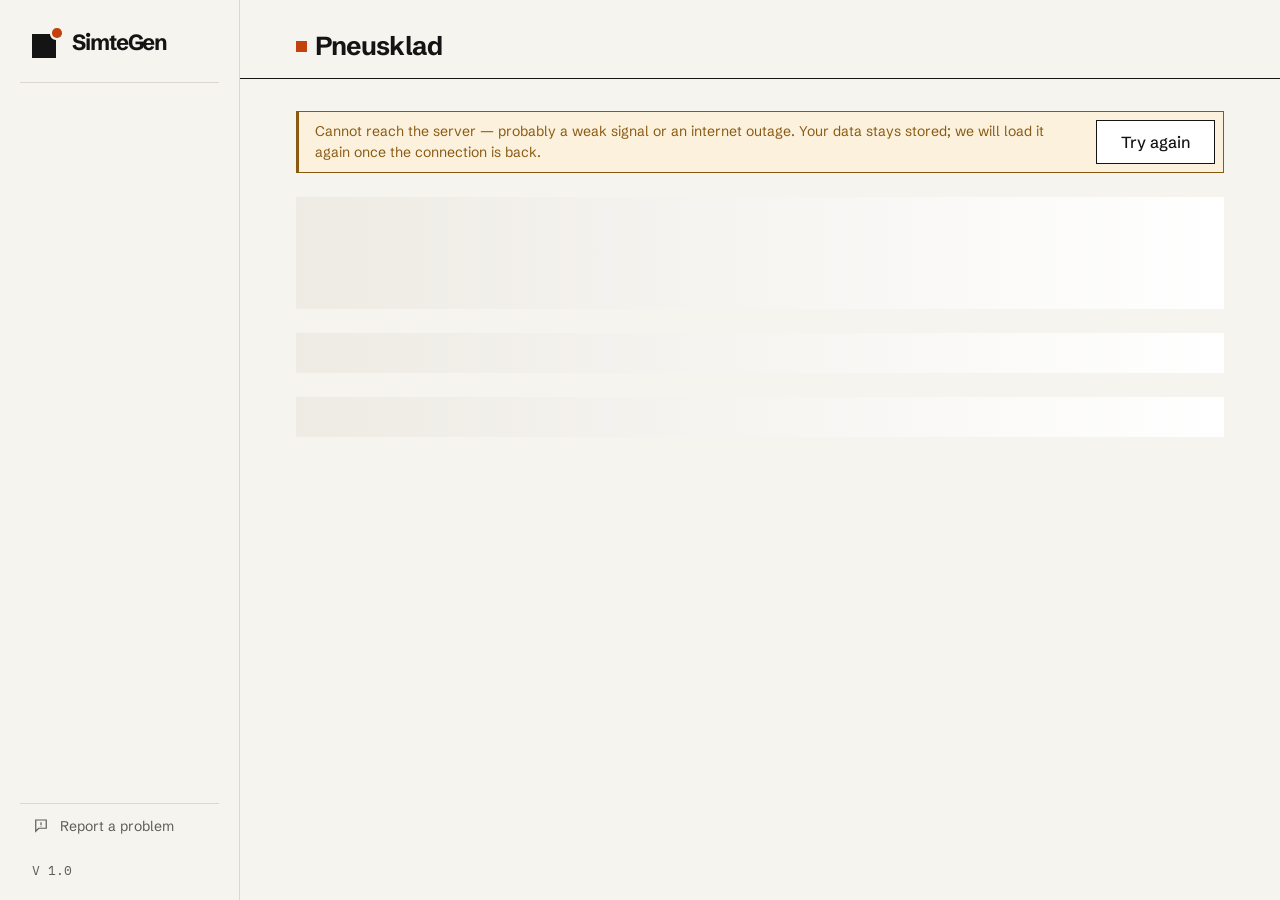
==== commit c2c1469b: "build 17: oprava po recenzi" ====
--- a/web/index.html
+++ b/web/index.html
@@ -185,6 +185,19 @@
        12 sloupců od 768 px) — ne na samotné .obrazovka, jejíž display řídí
        přepínání obrazovek. Na telefonu je to jeden sloupec jako dosud. */
     .mrizka > .pod-sebou { gap: var(--mezera-5); }
+
+    /* Karta tarifu na úvodu leží na tabletu v úzkém sloupci (.s5, na 820 px
+       asi 200 px): obří číslo v plné velikosti („129 Kč“, „5,90 US$“) by
+       vyčnívalo ze stránky. Od tabletu se proto řídí šířkou okna a jednotka
+       se smí zalomit pod číslo. */
+    #uvod-cena .cislo-radek { flex-wrap: wrap; }
+
+    /* Schránka: odpověď a datum se zalamují i uprostřed dlouhého slova
+       (adresa, kód), aby nic nevyčnívalo ze stránky. */
+    #schranka-seznam .hlavni span { overflow-wrap: anywhere; }
+    @media (min-width: 768px) {
+      #uvod-cena .cislo-obri { font-size: min(var(--velikost-obri), 5vw); }
+    }
   </style>
   <style id="tisk-stranka"></style>
   <!-- aplikace: vykresli_aplikaci.py -->
@@ -815,7 +828,7 @@
             </button>
             <button class="radek" id="nast-ucet" type="button">
               <span class="hlavni"><strong data-t="nast.ucet_data">Účet a data</strong>
-                <span data-t="nast.ucet_popis">Stažení dat, odhlášení, smazání účtu</span></span>
+                <span data-t="nast.ucet_popis">Jazyk, napište nám, stažení dat</span></span>
               <span class="vpravo" aria-hidden="true">›</span>
             </button>
           </div>
@@ -866,11 +879,28 @@
         <div class="sekce">
           <!-- Jazyk se volí sám (jazyk telefonu, slovenština = čeština).
                Ručně jen tady: jeden řádek „Jazyk“, který kreslí simtegen.js.
-               Přihlášenému se volba uloží k účtu (/api/jazyk) — viz Jazyk
+               Přihlášenému se volba uloží k účtu (/api/predvolby) — viz Jazyk
                ve skriptu. -->
           <div data-prepinac-jazyka></div>
           <div id="ucet-jazyk-zprava" class="zprava" aria-live="polite"></div>
           <div id="ucet-zprava" class="zprava" aria-live="polite"></div>
+        </div>
+
+        <!-- Schránka: zpráva pro nás a vlastní hlášení se stavem a odpovědí
+             (/api/hlaseni, ze šablony). Záměrně bez .jen-zapis — napsat nám
+             a přečíst odpověď jde i po vypršení předplatného. -->
+        <div class="sekce" id="schranka">
+          <h2 class="sekce-titulek"><span data-t="schranka.nadpis">Napište nám</span></h2>
+          <div class="pole">
+            <label for="schranka-text" data-t="schranka.popisek">Vaše zpráva</label>
+            <textarea id="schranka-text" rows="3" maxlength="2000"
+                      placeholder="Co nefunguje nebo co by vám pomohlo?"
+                      data-t-placeholder="schranka.vzor"></textarea>
+          </div>
+          <button type="button" class="tlacitko vedlejsi" id="schranka-odeslat"
+                  data-t="schranka.odeslat">Odeslat zprávu</button>
+          <div id="schranka-zprava" class="zprava" aria-live="polite"></div>
+          <div id="schranka-seznam" class="seznam" aria-live="polite"></div>
         </div>
 
         <div class="karta">
@@ -1023,7 +1053,8 @@
          nahoře): nápověda a právní odkazy na jednom malém řádku. Dokumenty
          jsou jen česky (závazné jsou české právní texty) — v angličtině to
          předem řekne „In Czech:“ a lang="cs" je ohlásí čtečce i kontrole.
-         Nahlásit chybu je v menu (tablet, notebook) a v hlavičce (telefon). -->
+         Nahlásit chybu je na konci řádku (DESIGN.md, Text) a navíc v menu
+         (tablet, notebook) a v hlavičce (telefon). -->
     <footer class="paticka">
       <div class="popisek">
         <span id="pat-cesky" data-t="pat.cesky" hidden></span>
@@ -1035,6 +1066,7 @@
         <span data-objednavka><span aria-hidden="true">·</span> <a href="podminky.html" lang="cs">Podmínky</a></span>
         <span aria-hidden="true">·</span> <a href="zpracovatelska-smlouva.html" lang="cs">Smlouva o zpracování</a>
         <span data-objednavka><span aria-hidden="true">·</span> <a href="odstoupeni-formular.html" lang="cs">Odstoupení</a></span>
+        <span aria-hidden="true">·</span> <button class="nahlasit-chybu" type="button" data-t="nahlasit">Nahlásit chybu</button>
       </div>
     </footer>
   </div>
@@ -1189,6 +1221,9 @@
       "Vyberte zákazníka nebo napište jméno.": "chyba.vyber_zakaznika",
       "Máte přístup jen pro čtení. Požádejte správce účtu o vyšší oprávnění.": "chyba.jen_cteni",
       "Tuto část smí měnit jen správce účtu.": "chyba.jen_spravce",
+      "Napište nám prosím, o co jde.": "schranka.kratka",
+      "Za poslední hodinu jste poslali hodně zpráv — zkuste to prosím později.": "schranka.limit",
+      "Teď přijímáme hodně hlášení — zkuste to prosím za hodinu.": "schranka.limit_vse",
       "Předplatné skončilo. Evidenci máte dál k nahlédnutí, zapisovat půjde po obnovení předplatného.": "chyba.predplatne",
     };
     // Hlášky s číslem nebo časem uvnitř: vzor, klíč a jména proměnných.
@@ -1202,6 +1237,7 @@
       [/^Fakturační údaje jsou moc dlouhé \(max (\d+)/, "chyba.fakturace_dlouhe", ["n"]],
       [/^Za posledních 24 hodin jste objednávali už třikrát/, "chyba.objednavky_limit", []],
       [/^Tuhle objednávku už zrušit nejde/, "chyba.fakturovana", []],
+      [/^Zpráva je moc dlouhá \(max (\d+)/, "schranka.dlouha", ["n"]],
     ];
 
     function hlaska(data, zalozni) {
@@ -1382,6 +1418,7 @@
       if (cil === "obrazovka-zakaznici") nactiZakazniky();
       if (cil === "obrazovka-nastaveni") vykresliNastaveni();
       if (cil === "obrazovka-tym") nactiTym();
+      if (cil === "obrazovka-ucet") nactiSchranku();
     }
 
     // Po Vrátit (a po každé změně, která se dá vzít zpět) se překreslí
@@ -3195,6 +3232,7 @@
     $("nast-ucet").addEventListener("click", () => {
       zprava("ucet-zprava", "");
       jdi("obrazovka-ucet");
+      nactiSchranku();
     });
     $("pruh-predplatne").addEventListener("click", otevriPredplatne);
 
@@ -3348,6 +3386,76 @@
       zprava("ucet-zprava", SimteGen.t("ucet.stahujeme"));
     });
 
+    // ------------------------------------------------------------ Schránka
+    // Zpráva pro nás a vlastní hlášení se stavem a odpovědí. Endpoint
+    // /api/hlaseni je ze šablony a předplatné nehlídá: napsat nám a přečíst
+    // odpověď jde vždy. Text zákazníka i odpověď jdou do stránky jen přes
+    // textContent.
+    const STAVY_HLASENI = ["nove", "vyrizuje_se", "vyrizeno", "odlozeno"];
+
+    function radekHlaseni(h) {
+      const radek = document.createElement("div");
+      radek.className = "radek";
+      const hlavni = document.createElement("span");
+      hlavni.className = "hlavni";
+      const text = document.createElement("strong");
+      text.textContent = h.text;
+      const kdy = document.createElement("span");
+      kdy.textContent = SimteGen.datum(h.vytvoreno, { dny: true });
+      hlavni.append(text, kdy);
+      if (h.odpoved) {
+        const odpoved = document.createElement("span");
+        odpoved.className = "schranka-odpoved";
+        odpoved.textContent = SimteGen.t("schranka.odpoved", { odpoved: h.odpoved });
+        hlavni.append(odpoved);
+      }
+      const stavHlaseni = document.createElement("span");
+      stavHlaseni.className = "vpravo";
+      stavHlaseni.textContent = SimteGen.t(`schranka.stav.${STAVY_HLASENI.includes(h.stav) ? h.stav : "nove"}`);
+      radek.append(hlavni, stavHlaseni);
+      return radek;
+    }
+
+    async function nactiSchranku() {
+      const seznam = $("schranka-seznam");
+      if (!seznam.children.length) seznam.innerHTML = KOSTRA_SEZNAMU;
+      const { ok, data } = await api("/api/hlaseni", "GET").catch(() => ({ ok: false, data: {} }));
+      if (!ok) {
+        seznam.innerHTML = chybaHtml(SimteGen.t("schranka.chyba"));
+        return;
+      }
+      const hlaseni = Array.isArray(data.hlaseni) ? data.hlaseni : [];
+      if (!hlaseni.length) {
+        seznam.innerHTML = prazdno(SimteGen.t("schranka.prazdno"));
+        return;
+      }
+      seznam.replaceChildren(...hlaseni.map(radekHlaseni));
+    }
+
+    $("schranka-odeslat").addEventListener("click", async () => {
+      const pole = $("schranka-text");
+      const text = pole.value.trim();
+      if (text.length < 3) {
+        zprava("schranka-zprava", SimteGen.t("schranka.kratka"), true);
+        pole.focus();
+        return;
+      }
+      const tlacitko = $("schranka-odeslat");
+      tlacitko.disabled = true;
+      zprava("schranka-zprava", SimteGen.t("obecne.odesilam"));
+      const { ok, data } = await api("/api/hlaseni", "POST", { text })
+        .catch(() => ({ ok: false, data: {} }));
+      tlacitko.disabled = false;
+      if (!ok) {
+        zprava("schranka-zprava", hlaska(data,
+          `${SimteGen.t("schranka.chyba_odeslat")} ${SimteGen.t("chyba.pripojeni")}`), true);
+        return;
+      }
+      pole.value = "";
+      zprava("schranka-zprava", SimteGen.t("schranka.odeslano"));
+      nactiSchranku();
+    });
+
     $("odhlasit").addEventListener("click", async () => {
       await api("/api/odhlaseni", "POST");
       document.body.classList.remove("prihlasen");
@@ -3496,7 +3604,9 @@
     // v adrese, ruční volba v tomto prohlížeči, jinak jazyk telefonu;
     // slovenština = čeština). Ručně se mění jen řádkem „Jazyk“ v Účtu
     // (data-prepinac-jazyka). Přihlášenému se ruční volba uloží i k účtu
-    // (/api/jazyk, tabulka predvolby), aby platila na všech jeho zařízeních.
+    // (/api/predvolby, tabulka predvolby), aby platila na všech jeho
+    // zařízeních. /api/jazyk patří šabloně: ta si podle jazyka stránky sama
+    // pamatuje jazyk pro pozdější e-maily (uzivatele.jazyk).
     // Kdo nikdy nevolil (null), tomu zůstává automatika — nic se nevnucuje.
     //
     // Značky v adrese pro jedno nové načtení: srovnání s účtem (hodnota =
@@ -3511,7 +3621,7 @@
     vykresliJazyk();
 
     async function ulozJazykNaUcet(jazyk) {
-      const { ok } = await api("/api/jazyk", "POST", { jazyk }).catch(() => ({ ok: false }));
+      const { ok } = await api("/api/predvolby", "POST", { jazyk }).catch(() => ({ ok: false }));
       return ok;
     }
 
@@ -3560,6 +3670,7 @@
       history.replaceState({ obrazovka: "obrazovka-ucet", uroven: 0 }, "", adresa.toString());
       stav.predObrazovkou = "obrazovka-nastaveni";
       ukaz("obrazovka-ucet");
+      nactiSchranku();
       if (predtim !== SimteGen.jazyk() && (predtim === "cs" || predtim === "en")) {
         SimteGen.vratitelne(SimteGen.t("jazyk.ulozeno"), () => zvolJazyk(predtim, null, true));
       }
@@ -3650,7 +3761,7 @@
       // načítání — anglický mechanik tak neuvidí probliknout češtinu.
       const [, volba] = await Promise.all([
         nactiUcet(),
-        api("/api/jazyk", "GET").catch(() => ({ ok: false, data: {} })),
+        api("/api/predvolby", "GET").catch(() => ({ ok: false, data: {} })),
       ]);
       if (volba.ok && srovnejJazyk(volba.data.jazyk)) return;
       vykresliNastaveni();
--- a/web/styl.css
+++ b/web/styl.css
@@ -502,6 +502,11 @@
    play.js nepotvrdí prohlížeč (sg-web) — chyba ji schová, nikdy neukáže. */
 html[data-aplikace]:not(.sg-web) [data-objednavka],
 html.sg-v-aplikaci [data-objednavka] { display: none !important; }
+/* Objednávka na fakturu jen v Česku (simtegen.js objednavkaJenCesko);
+   v aplikaci se o ní nemluví vůbec — tam prodává Google Play. */
+html.sg-mimo-cesko [data-objednavka] { display: none !important; }
+html[data-aplikace]:not(.sg-web) .sg-objednavka-mimo,
+html.sg-v-aplikaci .sg-objednavka-mimo { display: none !important; }
 html:not(.sg-ukazka) [data-ukazka] { display: none !important; }
 .sg-play { display: flex; flex-direction: column; gap: var(--mezera-3); }
 .sg-play-nabidka { display: flex; flex-direction: column; gap: var(--mezera-2); padding-top: var(--mezera-3); border-top: 1px solid var(--barva-linka); }
@@ -527,6 +532,9 @@
 .sg-pruh--brzy { background: var(--barva-varovani-pozadi); color: var(--barva-varovani); border-color: currentColor; }
 .sg-pruh--konec { background: var(--barva-chyba-pozadi); color: var(--barva-chyba); border-color: currentColor; }
 .sg-pruh--ukazka { border-left-color: var(--barva-inkoust); border-style: dashed; border-left-style: solid; }
+/* „Proč nepokračujete?“ — po konci zkušebního nebo předplaceného období,
+   jedno klepnutí; důvody se zalamují pod otázku. */
+.sg-odchod-duvody { display: flex; flex-wrap: wrap; gap: var(--mezera-2); flex: 1 1 100%; }
 /* No connection (SimteGen.offline): a warning, not an error — nothing is
    lost, it just cannot load right now. */
 .sg-pruh--offline { background: var(--barva-varovani-pozadi); color: var(--barva-varovani); border-color: currentColor; }
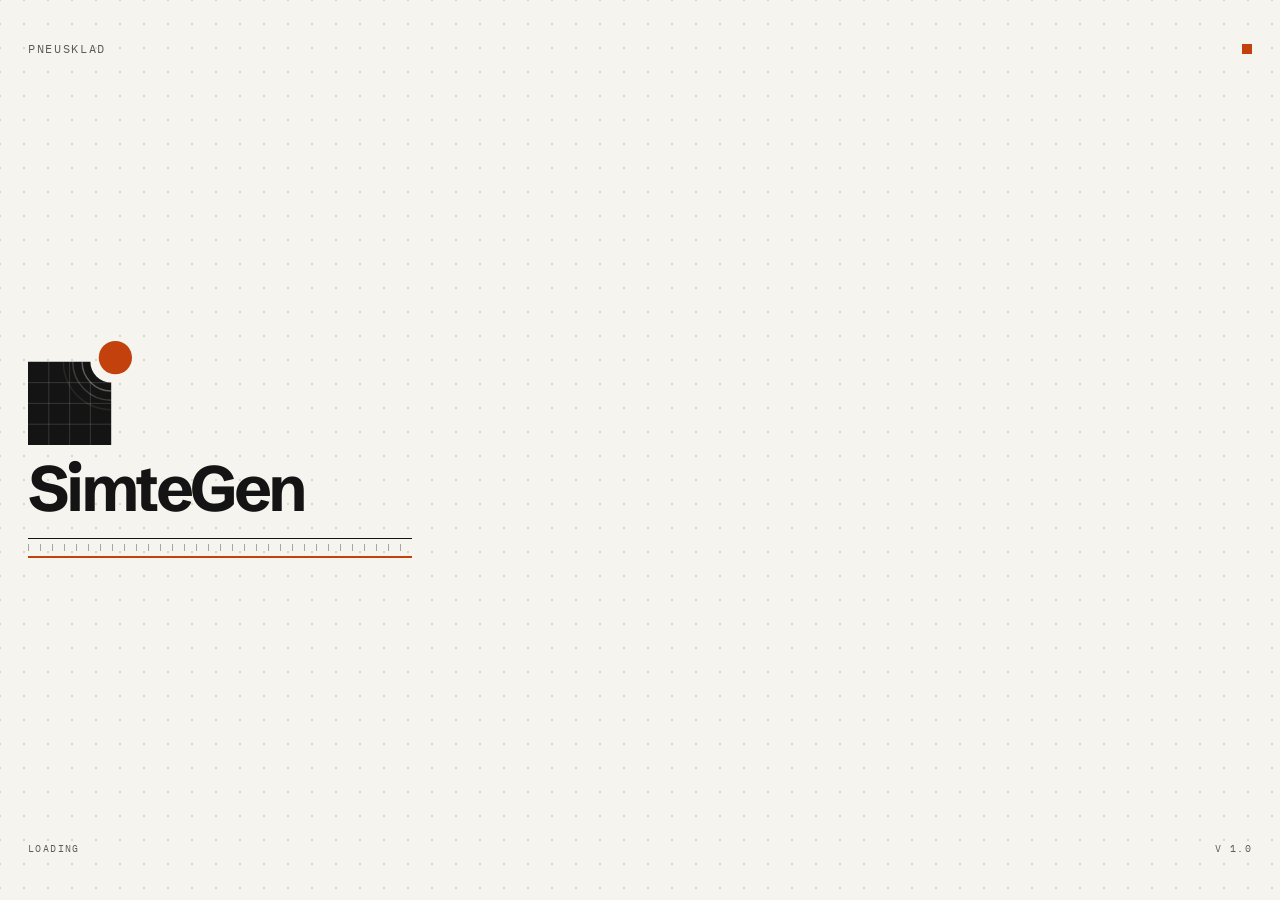
==== commit 422e6626: "sdílecí obrázek (náhled odkazu)" ====
--- a/web/index.html
+++ b/web/index.html
@@ -210,8 +210,11 @@
   <meta property="og:title" content="Pneusklad — evidence uskladněných pneu">
   <meta property="og:description" content="Evidence uskladněných pneu, tisk štítků a objednávkový kalendář s připomínkou pro malé a mobilní pneuservisy. 129 Kč měsíčně za firmu.">
   <meta property="og:url" content="https://pneusklad.simtegen.com/">
-  <meta property="og:image" content="https://pneusklad.simtegen.com/ikona-512.png">
-  <meta name="twitter:card" content="summary">
+  <meta property="og:image" content="https://pneusklad.simtegen.com/og.png">
+  <meta property="og:image:width" content="1200">
+  <meta property="og:image:height" content="630">
+  <meta property="og:image:alt" content="Pneusklad — evidence uskladněných pneu">
+  <meta name="twitter:card" content="summary_large_image">
   <script type="application/ld+json">{"@context":"https://schema.org","@type":"WebApplication","name":"Pneusklad — evidence uskladněných pneu","description":"Evidence uskladněných pneu, tisk štítků a objednávkový kalendář s připomínkou pro malé a mobilní pneuservisy. 129 Kč měsíčně za firmu.","url":"https://pneusklad.simtegen.com/","image":"https://pneusklad.simtegen.com/ikona-512.png","inLanguage":"cs","operatingSystem":"Web, Android","provider":{"@type":"Organization","name":"SimteGen, s.r.o.","identifier":{"@type":"PropertyValue","propertyID":"IČO","value":"13980351"},"address":"Korunní 2569/108, Vinohrady, 101 00 Praha 10","email":"support@simtegen.com"}}</script>
   <!-- /SEO -->
 </head>
--- a/web/styl.css
+++ b/web/styl.css
@@ -535,6 +535,9 @@
 /* „Proč nepokračujete?“ — po konci zkušebního nebo předplaceného období,
    jedno klepnutí; důvody se zalamují pod otázku. */
 .sg-odchod-duvody { display: flex; flex-wrap: wrap; gap: var(--mezera-2); flex: 1 1 100%; }
+/* Nápověda ve dvou jazycích (vykresli_napovedu.py): vidět je blok jazyka
+   aplikace, simtegen.js nastaví <html lang>. */
+html[lang="en"] [data-jazyk-napovedy="cs"], html:not([lang="en"]) [data-jazyk-napovedy="en"] { display: none; }
 /* No connection (SimteGen.offline): a warning, not an error — nothing is
    lost, it just cannot load right now. */
 .sg-pruh--offline { background: var(--barva-varovani-pozadi); color: var(--barva-varovani); border-color: currentColor; }
